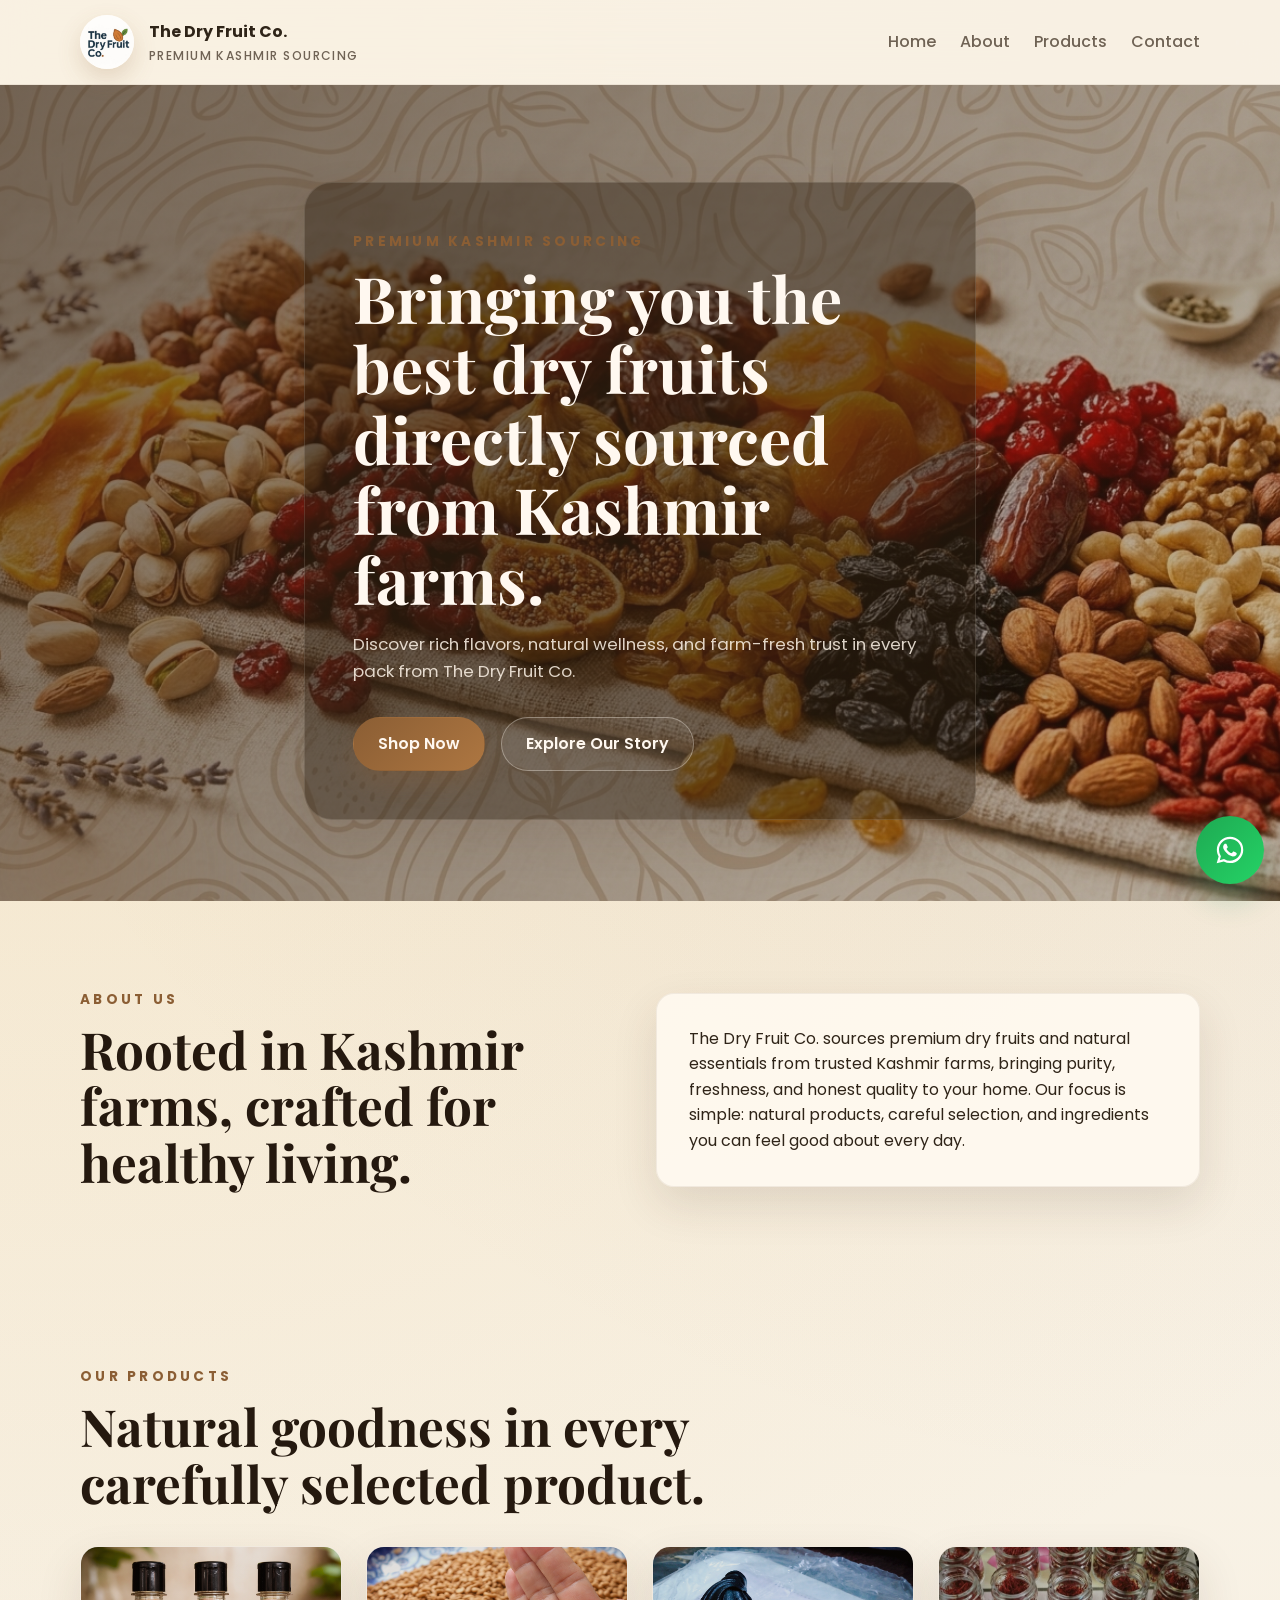
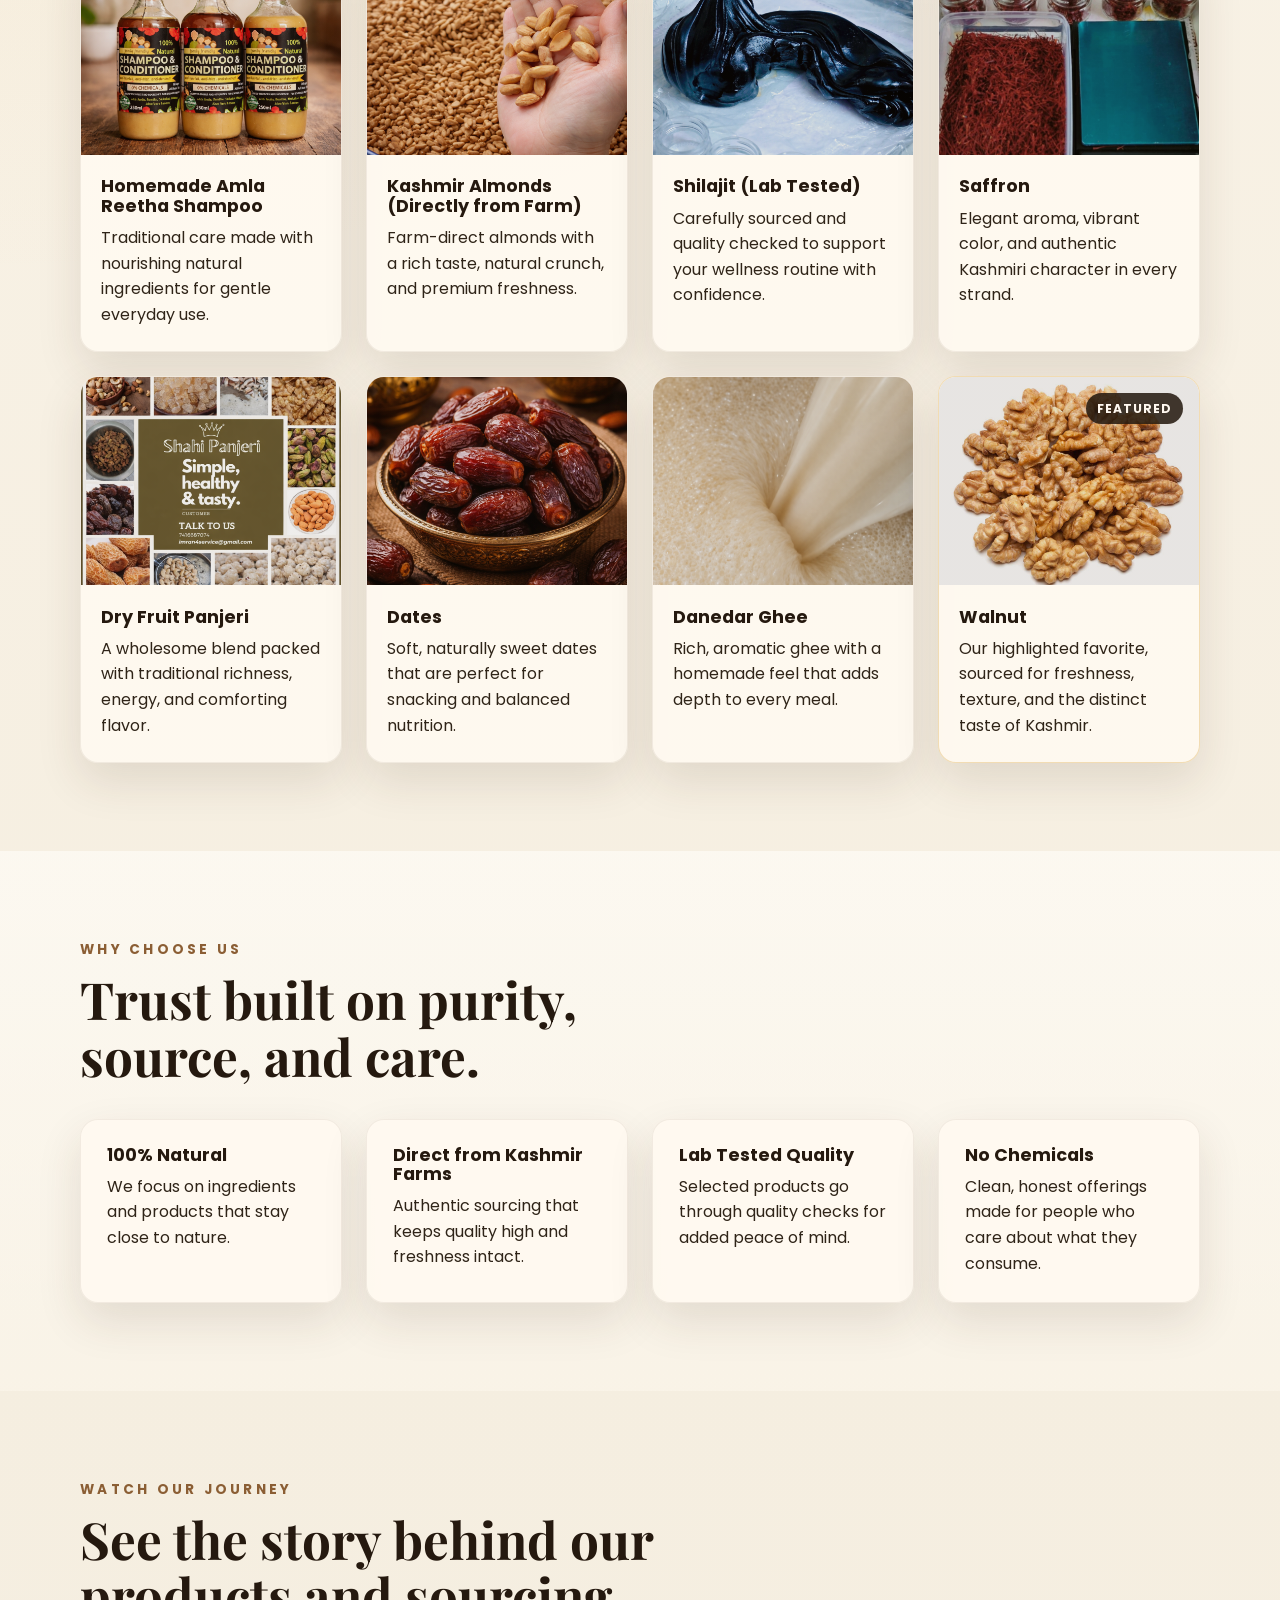
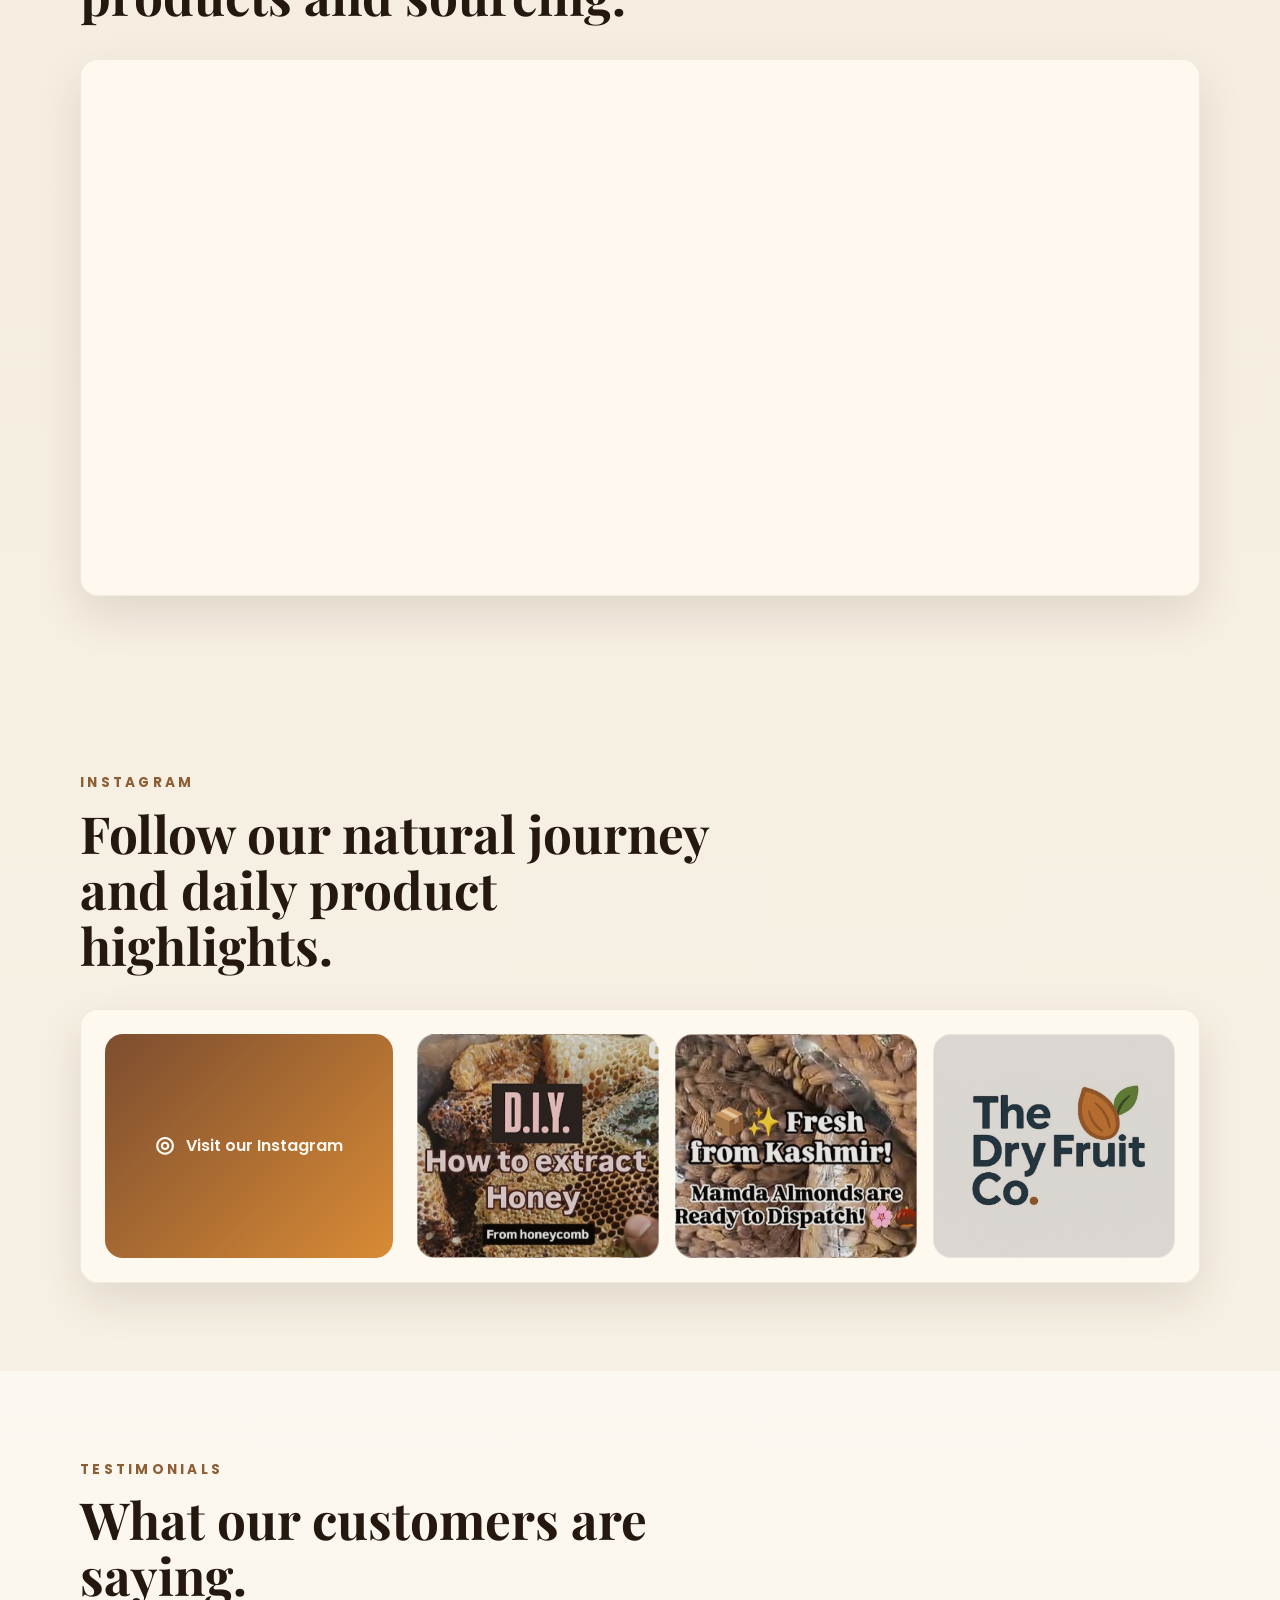
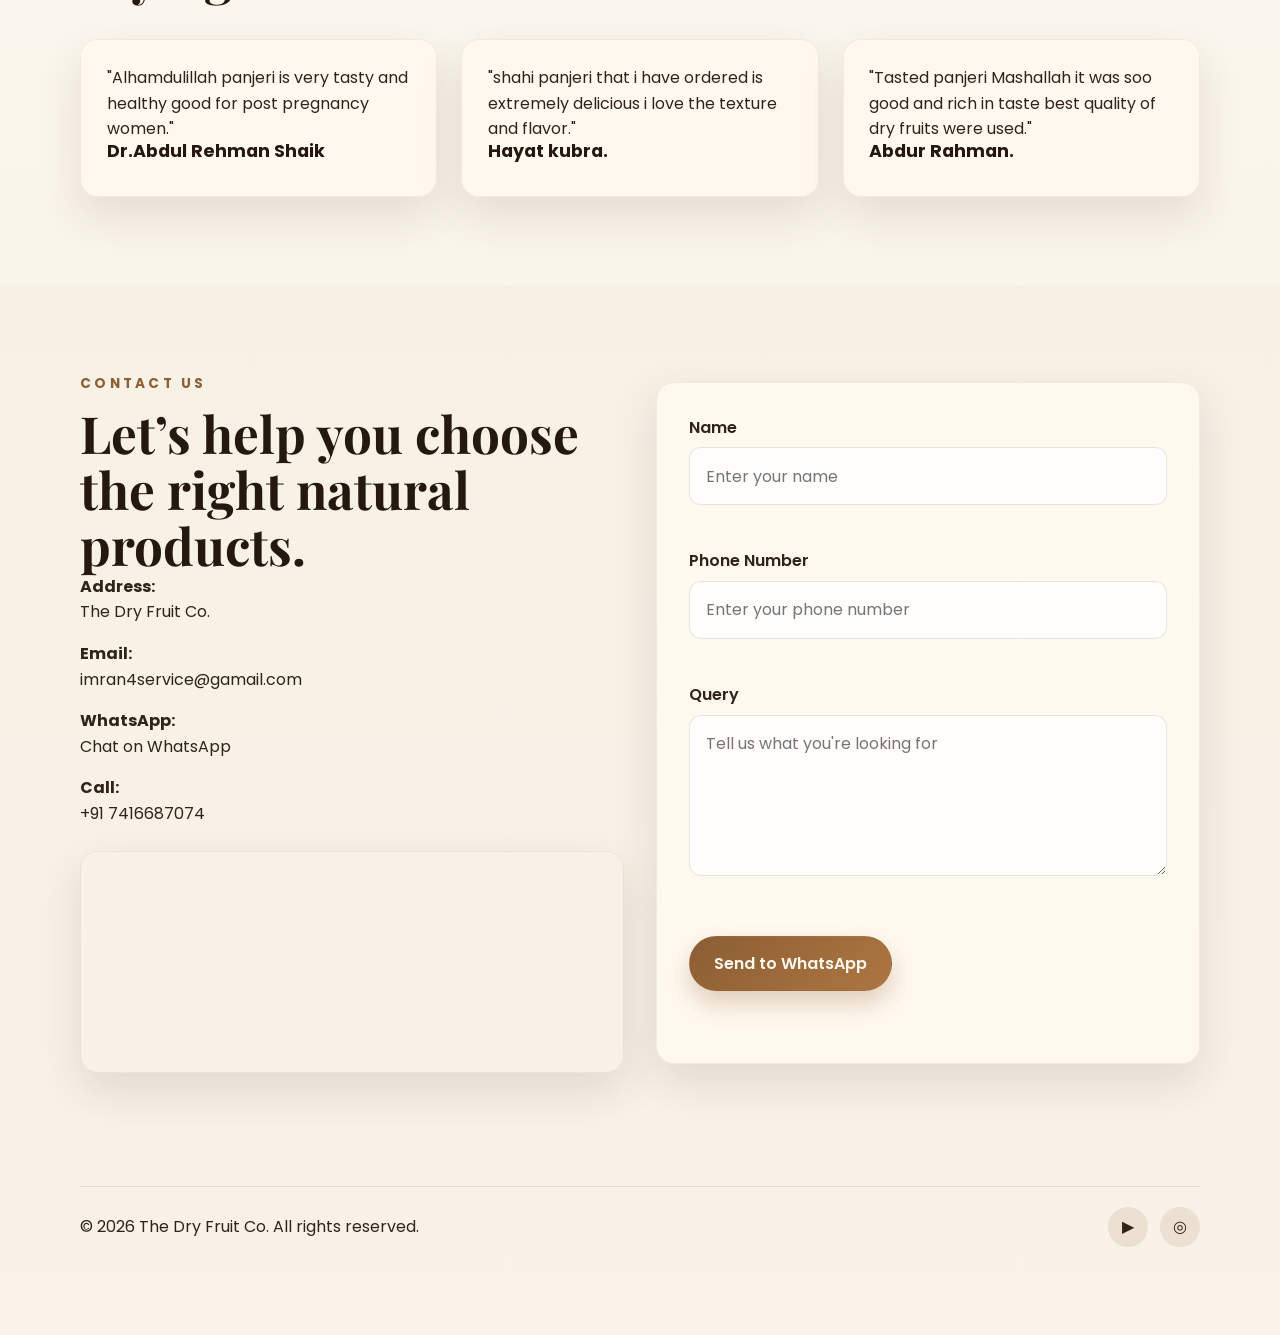
==== index.html @ 582f7a11 "Add files via upload" ====
﻿<!DOCTYPE html>
<html lang="en">

<head>
  <meta charset="UTF-8">
  <meta name="viewport" content="width=device-width, initial-scale=1.0">
  <title>The Dry Fruit Co.</title>
  <meta name="description"
    content="The Dry Fruit Co. brings premium dry fruits and natural essentials directly sourced from Kashmir farms.">
  <link rel="icon" href="images/logo.jpg" type="image/jpeg">
  <link rel="apple-touch-icon" href="images/logo.jpg">
  <meta property="og:type" content="website">
  <meta property="og:title" content="The Dry Fruit Co.">
  <meta property="og:description"
    content="The Dry Fruit Co. brings premium dry fruits and natural essentials directly sourced from Kashmir farms.">
  <meta property="og:image" content="images/logo.jpg">
  <meta property="og:image:alt" content="The Dry Fruit Co. logo">
  <meta property="og:url" content="https://yourdomain.example.com/">
  <meta name="twitter:card" content="summary_large_image">
  <meta name="twitter:title" content="The Dry Fruit Co.">
  <meta name="twitter:description"
    content="Premium dry fruits and natural essentials directly sourced from Kashmir farms.">
  <meta name="twitter:image" content="images/logo.jpg">
  <link rel="preconnect" href="https://fonts.googleapis.com">
  <link rel="preconnect" href="https://fonts.gstatic.com" crossorigin>
  <link
    href="https://fonts.googleapis.com/css2?family=Poppins:wght@400;500;600;700&family=Playfair+Display:wght@600;700;800&display=swap"
    rel="stylesheet">
  <link rel="stylesheet" href="style.css">
</head>

<body>
  <header class="site-header">
    <div class="container nav-wrap">
      <a class="logo" href="#home">
        <span class="logo-mark">
          <img src="images/logo.jpg" alt="The Dry Fruit Co. logo">
        </span>
        <span class="logo-text-group">
          <span class="logo-text">The Dry Fruit Co.</span>
          <span class="logo-subtext">Premium Kashmir Sourcing</span>
        </span>
      </a>

      <button class="menu-toggle" id="menu-toggle" aria-label="Toggle menu" aria-expanded="false"
        aria-controls="site-nav">
        <span></span>
        <span></span>
        <span></span>
      </button>

      <nav class="site-nav" id="site-nav">
        <a href="#home">Home</a>
        <a href="#about">About</a>
        <a href="#products">Products</a>
        <a href="#contact">Contact</a>
      </nav>
    </div>
  </header>

  <main>
    <section class="hero" id="home">
      <div class="hero-overlay"></div>
      <div class="container hero-content reveal">
        <p class="section-kicker">Premium Kashmir Sourcing</p>
        <h1>Bringing you the best dry fruits directly sourced from Kashmir farms.</h1>
        <p class="hero-text">
          Discover rich flavors, natural wellness, and farm-fresh trust in every pack from The Dry Fruit Co.
        </p>
        <div class="hero-actions">
          <a href="#products" class="btn btn-primary">Shop Now</a>
          <a href="#about" class="btn btn-secondary">Explore Our Story</a>
        </div>
      </div>
    </section>

    <section class="about section" id="about">
      <div class="container about-grid">
        <div class="reveal">
          <p class="section-kicker">About Us</p>
          <h2>Rooted in Kashmir farms, crafted for healthy living.</h2>
        </div>
        <div class="about-card reveal">
          <p>
            The Dry Fruit Co. sources premium dry fruits and natural essentials from trusted Kashmir farms,
            bringing purity, freshness, and honest quality to your home. Our focus is simple: natural products,
            careful selection, and ingredients you can feel good about every day.
          </p>
        </div>
      </div>
    </section>

    <section class="products section" id="products">
      <div class="container">
        <div class="section-heading reveal">
          <p class="section-kicker">Our Products</p>
          <h2>Natural goodness in every carefully selected product.</h2>
        </div>

        <div class="product-grid">
          <article class="product-card reveal">
            <div class="product-image image-shampoo"></div>
            <div class="product-body">
              <h3>Homemade Amla Reetha Shampoo</h3>
              <p>Traditional care made with nourishing natural ingredients for gentle everyday use.</p>
            </div>
          </article>

          <article class="product-card reveal">
            <div class="product-image image-almonds"></div>
            <div class="product-body">
              <h3>Kashmir Almonds (Directly from Farm)</h3>
              <p>Farm-direct almonds with a rich taste, natural crunch, and premium freshness.</p>
            </div>
          </article>

          <article class="product-card reveal">
            <div class="product-image image-shilajit"></div>
            <div class="product-body">
              <h3>Shilajit (Lab Tested)</h3>
              <p>Carefully sourced and quality checked to support your wellness routine with confidence.</p>
            </div>
          </article>

          <article class="product-card reveal">
            <div class="product-image image-saffron"></div>
            <div class="product-body">
              <h3>Saffron</h3>
              <p>Elegant aroma, vibrant color, and authentic Kashmiri character in every strand.</p>
            </div>
          </article>

          <article class="product-card reveal">
            <div class="product-image image-panjeri"></div>
            <div class="product-body">
              <h3>Dry Fruit Panjeri</h3>
              <p>A wholesome blend packed with traditional richness, energy, and comforting flavor.</p>
            </div>
          </article>

          <article class="product-card reveal">
            <div class="product-image image-dates"></div>
            <div class="product-body">
              <h3>Dates</h3>
              <p>Soft, naturally sweet dates that are perfect for snacking and balanced nutrition.</p>
            </div>
          </article>

          <article class="product-card reveal">
            <div class="product-image image-ghee"></div>
            <div class="product-body">
              <h3>Danedar Ghee</h3>
              <p>Rich, aromatic ghee with a homemade feel that adds depth to every meal.</p>
            </div>
          </article>

          <article class="product-card featured reveal">
            <div class="featured-badge">Featured</div>
            <div class="product-image image-walnut"></div>
            <div class="product-body">
              <h3>Walnut</h3>
              <p>Our highlighted favorite, sourced for freshness, texture, and the distinct taste of Kashmir.</p>
            </div>
          </article>
        </div>
      </div>
    </section>

    <section class="why-us section">
      <div class="container">
        <div class="section-heading reveal">
          <p class="section-kicker">Why Choose Us</p>
          <h2>Trust built on purity, source, and care.</h2>
        </div>

        <div class="feature-grid">
          <article class="feature-card reveal">
            <h3>100% Natural</h3>
            <p>We focus on ingredients and products that stay close to nature.</p>
          </article>
          <article class="feature-card reveal">
            <h3>Direct from Kashmir Farms</h3>
            <p>Authentic sourcing that keeps quality high and freshness intact.</p>
          </article>
          <article class="feature-card reveal">
            <h3>Lab Tested Quality</h3>
            <p>Selected products go through quality checks for added peace of mind.</p>
          </article>
          <article class="feature-card reveal">
            <h3>No Chemicals</h3>
            <p>Clean, honest offerings made for people who care about what they consume.</p>
          </article>
        </div>
      </div>
    </section>

    <section class="journey section">
      <div class="container">
        <div class="section-heading reveal">
          <p class="section-kicker">Watch Our Journey</p>
          <h2>See the story behind our products and sourcing.</h2>
        </div>
        <div class="video-wrap reveal">
          <div class="video-embed" data-video-id="Ehy8dP-orSQ"
            data-video-url="https://www.youtube.com/watch?v=Ehy8dP-orSQ">
            <iframe src="https://www.youtube.com/embed/Ehy8dP-orSQ" title="The Dry Fruit Co. journey video"
              loading="lazy"
              allow="accelerometer; autoplay; clipboard-write; encrypted-media; gyroscope; picture-in-picture; web-share"
              referrerpolicy="strict-origin-when-cross-origin" allowfullscreen></iframe>
          </div>
        </div>
      </div>
    </section>

    <section class="instagram section">
      <div class="container">
        <div class="section-heading reveal">
          <p class="section-kicker">Instagram</p>
          <h2>Follow our natural journey and daily product highlights.</h2>
        </div>

        <div class="instagram-panel reveal">
          <a class="instagram-link" href="https://www.instagram.com/_thedryfruitco._?igsh=MTlzcW5waDBnbWU2Yw%3D%3D"
            target="_blank" rel="noreferrer">
            <span class="social-icon" aria-hidden="true">◎</span>
            <span>Visit our Instagram</span>
          </a>
          <div class="instagram-gallery">
            <div class="gallery-card gallery-one"></div>
            <div class="gallery-card gallery-two"></div>
            <div class="gallery-card gallery-three"></div>
          </div>
        </div>
      </div>
    </section>

    <section class="testimonials section">
      <div class="container">
        <div class="section-heading reveal">
          <p class="section-kicker">Testimonials</p>
          <h2>What our customers are saying.</h2>
        </div>

        <div class="testimonial-grid">
          <article class="testimonial-card reveal">
            <p>"Alhamdulillah panjeri is very tasty and healthy good for post pregnancy women."</p>
            <h3>Dr.Abdul Rehman Shaik</h3>
          </article>
          <article class="testimonial-card reveal">
            <p>"shahi panjeri that i have ordered is extremely delicious i love the texture and flavor."
            </p>
            <h3>Hayat kubra.</h3>
          </article>
          <article class="testimonial-card reveal">
            <p>"Tasted panjeri Mashallah it was soo good and rich in taste best quality of dry fruits were used."</p>
            <h3>Abdur Rahman.</h3>
          </article>
        </div>
      </div>
    </section>

    <section class="contact section" id="contact">
      <div class="container contact-grid">
        <div class="contact-info reveal">
          <p class="section-kicker">Contact Us</p>
          <h2>Let’s help you choose the right natural products.</h2>
          <p>
            <strong>Address:</strong><br>
            <a href="https://maps.app.goo.gl/sJjhPQBVF47sWtkA7" target="_blank" rel="noreferrer">
              The Dry Fruit Co.
            </a>
          </p>
          <p>
            <strong>Email:</strong><br>
            <a href="mailto:imran4service@gamail.com">imran4service@gamail.com</a>
          </p>
          <p>
            <strong>WhatsApp:</strong><br>
            <a href="https://wa.me/917416687074" target="_blank" rel="noreferrer"
              aria-label="Send WhatsApp message to +91 7416687074">Chat on WhatsApp</a>
          </p>
          <p>
            <strong>Call:</strong><br>
            <a href="tel:+917416687074" aria-label="Call +91 7416687074">+91 7416687074</a>
          </p>
          <div class="contact-map" aria-label="Map showing our location">
            <iframe
              src="https://www.google.com/maps/embed?pb=!1m14!1m8!1m3!1d15229.882114464173!2d78.4384035871582!3d17.389192600000012!3m2!1i1024!2i768!4f13.1!3m3!1m2!1s0x3bcb97c9de8ac0bd%3A0x5f2ff049d4c34b55!2sThe%20Dry%20Fruit%20Co.!5e0!3m2!1sen!2sus!4v1775713807261!5m2!1sen!2sus"
              width="600" height="450" style="border:0;" allowfullscreen="" loading="lazy"
              referrerpolicy="no-referrer-when-downgrade"></iframe>
          </div>
        </div>

        <form class="contact-form reveal" id="contact-form" novalidate>
          <label for="name">Name</label>
          <input type="text" id="name" name="name" placeholder="Enter your name">
          <small class="error-message" id="name-error"></small>

          <label for="phone">Phone Number</label>
          <input type="tel" id="phone" name="phone" placeholder="Enter your phone number">
          <small class="error-message" id="phone-error"></small>

          <label for="query">Query</label>
          <textarea id="query" name="query" rows="5" placeholder="Tell us what you're looking for"></textarea>
          <small class="error-message" id="query-error"></small>

          <button type="submit" class="btn btn-primary">Send to WhatsApp</button>
          <p class="form-status" id="form-status" aria-live="polite"></p>
        </form>
      </div>
    </section>
  </main>

  <footer class="site-footer">
    <div class="container footer-wrap">
      <p>&copy; 2026 The Dry Fruit Co. All rights reserved.</p>
      <div class="footer-socials">
        <a href="https://www.youtube.com/watch?v=Ehy8dP-orSQ" target="_blank" rel="noreferrer"
          aria-label="YouTube">▶</a>
        <a href="https://www.instagram.com/_thedryfruitco._?igsh=MTlzcW5waDBnbWU2Yw%3D%3D" target="_blank"
          rel="noreferrer" aria-label="Instagram">◎</a>
      </div>
    </div>
  </footer>

  <a class="whatsapp-button" href="https://wa.me/917416687074" target="_blank" rel="noreferrer"
    aria-label="Order on WhatsApp" title="Order on WhatsApp">
    <svg viewBox="0 0 24 24" aria-hidden="true">
      <path
        d="M19.05 4.94A9.84 9.84 0 0 0 12.03 2c-5.45 0-9.9 4.43-9.9 9.88 0 1.74.46 3.44 1.34 4.94L2 22l5.33-1.39a9.9 9.9 0 0 0 4.7 1.2h.01c5.45 0 9.89-4.43 9.89-9.88a9.8 9.8 0 0 0-2.88-6.99Zm-7.02 15.2h-.01a8.23 8.23 0 0 1-4.19-1.14l-.3-.18-3.16.82.84-3.08-.2-.31a8.17 8.17 0 0 1-1.26-4.37c0-4.53 3.71-8.21 8.28-8.21 2.21 0 4.28.86 5.84 2.4a8.14 8.14 0 0 1 2.42 5.81c0 4.53-3.72 8.21-8.26 8.21Zm4.5-6.15c-.25-.12-1.49-.73-1.72-.81-.23-.09-.4-.12-.57.12-.16.24-.65.8-.79.96-.15.16-.29.18-.54.06-.25-.12-1.06-.39-2.01-1.24-.74-.66-1.24-1.48-1.38-1.72-.15-.24-.02-.37.1-.49.11-.11.25-.29.37-.43.13-.15.17-.24.25-.4.08-.16.04-.31-.02-.43-.06-.12-.56-1.35-.77-1.85-.2-.48-.41-.42-.57-.43h-.48c-.17 0-.44.06-.67.31-.23.24-.88.86-.88 2.11 0 1.24.9 2.45 1.03 2.62.12.16 1.76 2.69 4.26 3.77.59.26 1.06.41 1.43.52.6.19 1.15.16 1.58.1.48-.07 1.49-.61 1.7-1.2.21-.59.21-1.1.15-1.2-.06-.11-.22-.17-.47-.29Z" />
    </svg>
    <span>WhatsApp</span>
  </a>

  <script src="script.js"></script>
</body>

</html>
---- style.css ----
:root {
  --bg: #f7f1e7;
  --bg-soft: #fffaf1;
  --surface: rgba(255, 250, 241, 0.88);
  --surface-strong: #fffdf8;
  --text: #2f2418;
  --muted: #6f6254;
  --line: rgba(84, 58, 31, 0.12);
  --primary: #8b5e34;
  --primary-deep: #684321;
  --accent: #d9a441;
  --success: #2d6a4f;
  --danger: #b23a48;
  --shadow: 0 18px 45px rgba(68, 45, 22, 0.12);
  --radius-lg: 28px;
  --radius-md: 18px;
  --radius-sm: 12px;
  --container: min(1120px, calc(100% - 2rem));
  --header-height: 84px;
}

*,
*::before,
*::after {
  box-sizing: border-box;
}

html {
  scroll-behavior: smooth;
}

body {
  margin: 0;
  font-family: "Poppins", sans-serif;
  color: var(--text);
  background:
    radial-gradient(circle at top left, rgba(217, 164, 65, 0.24), transparent 30%),
    radial-gradient(circle at top right, rgba(139, 94, 52, 0.12), transparent 24%),
    linear-gradient(180deg, #fbf5ea 0%, #f5eee0 48%, #f8f2e8 100%);
  line-height: 1.6;
}

img {
  max-width: 100%;
  display: block;
}

a {
  color: inherit;
  text-decoration: none;
}

button,
input,
textarea {
  font: inherit;
}

.container {
  width: var(--container);
  margin: 0 auto;
}

.section {
  padding: 5.5rem 0;
}

.section-kicker {
  margin: 0 0 0.65rem;
  color: var(--primary);
  font-size: 0.85rem;
  font-weight: 700;
  letter-spacing: 0.24em;
  text-transform: uppercase;
}

h1,
h2,
h3 {
  margin: 0;
  color: #25190f;
  line-height: 1.1;
}

h1,
h2 {
  font-family: "Playfair Display", serif;
}

p {
  margin: 0;
}

.site-header {
  position: sticky;
  top: 0;
  z-index: 20;
  backdrop-filter: blur(18px);
  background: rgba(251, 245, 234, 0.82);
  border-bottom: 1px solid rgba(97, 69, 38, 0.08);
}

.nav-wrap {
  min-height: var(--header-height);
  display: flex;
  align-items: center;
  justify-content: space-between;
  gap: 1.5rem;
}

.logo {
  display: inline-flex;
  align-items: center;
  gap: 0.9rem;
  font-weight: 700;
}

.logo-mark {
  width: 3.4rem;
  height: 3.4rem;
  display: inline-flex;
  align-items: center;
  justify-content: center;
  overflow: hidden;
  border-radius: 50%;
  background: #fff8ef;
  box-shadow: 0 10px 24px rgba(139, 94, 52, 0.2);
}

.logo-mark img {
  width: 100%;
  height: 100%;
  object-fit: cover;
}

.logo-text-group {
  display: grid;
  gap: 0.12rem;
}

.logo-text {
  font-size: 1rem;
}

.logo-subtext {
  color: var(--muted);
  font-size: 0.76rem;
  font-weight: 500;
  letter-spacing: 0.12em;
  text-transform: uppercase;
}

.site-nav {
  display: flex;
  align-items: center;
  gap: 1.5rem;
}

.site-nav a {
  color: var(--muted);
  font-weight: 500;
  transition: color 180ms ease;
}

.site-nav a:hover,
.site-nav a:focus-visible {
  color: var(--primary-deep);
}

.menu-toggle {
  display: none;
  width: 3rem;
  height: 3rem;
  border: 1px solid var(--line);
  border-radius: 50%;
  background: rgba(255, 255, 255, 0.5);
  cursor: pointer;
}

.menu-toggle span {
  display: block;
  width: 1.2rem;
  height: 2px;
  margin: 0.28rem auto;
  border-radius: 999px;
  background: var(--text);
}

.hero {
  position: relative;
  min-height: calc(100vh - var(--header-height));
  display: flex;
  align-items: center;
  padding: 5rem 0 4rem;
  overflow: hidden;
}

.hero::before,
.hero::after {
  content: "";
  position: absolute;
  border-radius: 50%;
  filter: blur(8px);
}

.hero::before {
  width: 26rem;
  height: 26rem;
  top: -8rem;
  right: -6rem;
  background: radial-gradient(circle, rgba(217, 164, 65, 0.36), transparent 68%);
}

.hero::after {
  width: 24rem;
  height: 24rem;
  bottom: -10rem;
  left: -8rem;
  background: radial-gradient(circle, rgba(139, 94, 52, 0.2), transparent 70%);
}

.hero-overlay {
  position: absolute;
  inset: 0;
  background:
    linear-gradient(120deg, rgba(58, 38, 20, 0.7), rgba(58, 38, 20, 0.28)),
    url("images/background.png") center/cover;
  transform: scale(1.02);
}

.hero-content {
  position: relative;
  z-index: 1;
  max-width: 42rem;
  padding: 3rem;
  border-radius: var(--radius-lg);
  color: #fff8f0;
  background: rgba(45, 29, 15, 0.42);
  border: 1px solid rgba(255, 247, 234, 0.12);
  box-shadow: var(--shadow);
}

.hero h1 {
  color: #fff8f0;
  font-size: clamp(2.5rem, 5vw, 4.8rem);
  margin-bottom: 1rem;
}

.hero-text {
  max-width: 36rem;
  color: rgba(255, 245, 234, 0.84);
  font-size: 1.05rem;
}

.hero-actions {
  display: flex;
  flex-wrap: wrap;
  gap: 1rem;
  margin-top: 2rem;
}

.btn {
  display: inline-flex;
  align-items: center;
  justify-content: center;
  min-height: 3.25rem;
  padding: 0.85rem 1.5rem;
  border-radius: 999px;
  border: 1px solid transparent;
  font-weight: 600;
  transition:
    transform 180ms ease,
    background-color 180ms ease,
    border-color 180ms ease;
}

.btn:hover,
.btn:focus-visible {
  transform: translateY(-1px);
}

.btn-primary {
  color: #fff8f0;
  background: linear-gradient(135deg, var(--primary) 0%, #ad7641 100%);
  box-shadow: 0 12px 24px rgba(139, 94, 52, 0.28);
}

.btn-secondary {
  color: #fff8f0;
  border-color: rgba(255, 248, 240, 0.34);
  background: rgba(255, 255, 255, 0.08);
}

.about-grid,
.contact-grid {
  display: grid;
  grid-template-columns: repeat(2, minmax(0, 1fr));
  gap: 2rem;
  align-items: center;
}

.about-card,
.contact-form,
.instagram-panel,
.testimonial-card,
.feature-card,
.product-card,
.video-wrap {
  background: var(--surface);
  border: 1px solid rgba(97, 69, 38, 0.08);
  border-radius: var(--radius-md);
  box-shadow: var(--shadow);
}

.about-card {
  padding: 2rem;
}

.section-heading {
  max-width: 42rem;
  margin-bottom: 2.2rem;
}

.section-heading h2,
.about h2,
.contact h2 {
  font-size: clamp(2rem, 4vw, 3.2rem);
}

.product-grid,
.feature-grid,
.testimonial-grid {
  display: grid;
  gap: 1.5rem;
}

.product-grid {
  grid-template-columns: repeat(4, minmax(0, 1fr));
}

.feature-grid {
  grid-template-columns: repeat(4, minmax(0, 1fr));
}

.testimonial-grid {
  grid-template-columns: repeat(3, minmax(0, 1fr));
}

.product-card {
  position: relative;
  overflow: hidden;
}

.product-image {
  min-height: 13rem;
  background-size: cover;
  background-position: center;
}

.product-body {
  padding: 1.4rem 1.25rem 1.5rem;
}

.product-body h3,
.feature-card h3,
.testimonial-card h3 {
  margin-bottom: 0.55rem;
  font-size: 1.1rem;
}

.featured {
  border-color: rgba(217, 164, 65, 0.34);
  transform: translateY(-0.35rem);
}

.featured-badge {
  position: absolute;
  top: 1rem;
  right: 1rem;
  z-index: 1;
  padding: 0.35rem 0.7rem;
  border-radius: 999px;
  color: #fff8f0;
  background: rgba(37, 25, 15, 0.86);
  font-size: 0.76rem;
  font-weight: 700;
  letter-spacing: 0.08em;
  text-transform: uppercase;
}

.feature-card,
.testimonial-card {
  padding: 1.6rem;
}

.why-us,
.testimonials {
  background: linear-gradient(180deg, rgba(255, 253, 248, 0.65), rgba(255, 250, 241, 0.4));
}

.video-wrap {
  overflow: hidden;
  padding: 0.5rem;
}

.video-wrap iframe {
  width: 100%;
  min-height: 32rem;
  border: 0;
  border-radius: calc(var(--radius-md) - 0.3rem);
}

.video-embed,
.video-fallback {
  display: block;
}

.video-fallback {
  position: relative;
  overflow: hidden;
  border-radius: calc(var(--radius-md) - 0.3rem);
}

.video-fallback img {
  width: 100%;
  min-height: 32rem;
  object-fit: cover;
}

.video-fallback-overlay {
  position: absolute;
  inset: 0;
  display: flex;
  flex-direction: column;
  align-items: center;
  justify-content: center;
  gap: 0.9rem;
  color: #fff8f0;
  background: linear-gradient(180deg, rgba(25, 18, 11, 0.18), rgba(25, 18, 11, 0.52));
  font-size: 1.05rem;
  font-weight: 600;
}

.video-play-icon {
  width: 4.5rem;
  height: 4.5rem;
  display: inline-flex;
  align-items: center;
  justify-content: center;
  border-radius: 50%;
  background: rgba(255, 255, 255, 0.16);
  backdrop-filter: blur(10px);
  font-size: 1.5rem;
}

.instagram-panel {
  display: grid;
  grid-template-columns: 18rem 1fr;
  gap: 1.5rem;
  align-items: center;
  padding: 1.5rem;
}

.instagram-link {
  display: inline-flex;
  align-items: center;
  gap: 0.75rem;
  justify-content: center;
  min-height: 100%;
  padding: 1.5rem;
  border-radius: var(--radius-md);
  color: #fff8f0;
  background: linear-gradient(135deg, #7c4d2f 0%, #d98b35 100%);
  font-weight: 600;
}

.social-icon {
  font-size: 1.35rem;
}

.instagram-gallery {
  display: grid;
  grid-template-columns: repeat(3, minmax(0, 1fr));
  gap: 1rem;
}

.gallery-card {
  min-height: 14rem;
  border-radius: var(--radius-md);
  background-size: cover;
  background-position: center;
  border: 1px solid rgba(255, 255, 255, 0.35);
}

.contact-info p + p {
  margin-top: 1rem;
}

.contact-map {
  margin-top: 1.5rem;
  overflow: hidden;
  border: 1px solid rgba(97, 69, 38, 0.08);
  border-radius: var(--radius-md);
  box-shadow: var(--shadow);
}

.contact-map iframe {
  display: block;
  width: 100%;
  height: 220px;
  border: 0;
}

.contact-form {
  padding: 2rem;
}

.contact-form label {
  display: block;
  margin: 0 0 0.45rem;
  font-weight: 600;
}

.contact-form input,
.contact-form textarea {
  width: 100%;
  padding: 0.95rem 1rem;
  border: 1px solid rgba(90, 67, 42, 0.14);
  border-radius: var(--radius-sm);
  background: rgba(255, 255, 255, 0.84);
  color: var(--text);
  outline: none;
  transition: border-color 180ms ease, box-shadow 180ms ease;
}

.contact-form input:focus,
.contact-form textarea:focus {
  border-color: rgba(139, 94, 52, 0.5);
  box-shadow: 0 0 0 4px rgba(139, 94, 52, 0.12);
}

.contact-form textarea {
  min-height: 10rem;
  resize: vertical;
}

.contact-form .btn {
  margin-top: 0.6rem;
}

.error-message {
  display: block;
  min-height: 1.35rem;
  margin: 0.35rem 0 1rem;
  color: var(--danger);
  font-size: 0.9rem;
}

.form-status {
  min-height: 1.5rem;
  margin-top: 1rem;
  color: var(--success);
  font-weight: 500;
}

.site-footer {
  padding: 1.6rem 0 5.5rem;
}

.footer-wrap {
  display: flex;
  align-items: center;
  justify-content: space-between;
  gap: 1rem;
  padding-top: 1.25rem;
  border-top: 1px solid rgba(84, 58, 31, 0.12);
}

.footer-socials {
  display: flex;
  gap: 0.75rem;
}

.footer-socials a {
  width: 2.5rem;
  height: 2.5rem;
  display: inline-grid;
  place-items: center;
  border-radius: 50%;
  background: rgba(139, 94, 52, 0.12);
}

.whatsapp-button {
  position: fixed;
  right: 1rem;
  bottom: 1rem;
  z-index: 15;
  width: 4.25rem;
  height: 4.25rem;
  display: inline-flex;
  align-items: center;
  justify-content: center;
  border-radius: 50%;
  color: #fff;
  background: linear-gradient(135deg, #1ea952, #25d366);
  box-shadow: 0 16px 30px rgba(31, 143, 96, 0.24);
  font-weight: 600;
  transition: transform 180ms ease, box-shadow 180ms ease;
}

.whatsapp-button svg {
  width: 2rem;
  height: 2rem;
  fill: currentColor;
}

.whatsapp-button span {
  position: absolute;
  width: 1px;
  height: 1px;
  padding: 0;
  margin: -1px;
  overflow: hidden;
  clip: rect(0, 0, 0, 0);
  white-space: nowrap;
  border: 0;
}

.whatsapp-button:hover,
.whatsapp-button:focus-visible {
  transform: translateY(-2px) scale(1.03);
  box-shadow: 0 20px 34px rgba(31, 143, 96, 0.3);
}

.reveal {
  opacity: 0;
  transform: translateY(24px);
  transition: opacity 650ms ease, transform 650ms ease;
}

.reveal.visible {
  opacity: 1;
  transform: translateY(0);
}

.image-shampoo {
  background-image: linear-gradient(rgba(58, 38, 20, 0.12), rgba(58, 38, 20, 0.12)), url("images/shampoo.png");
}

.image-almonds {
  background-image: linear-gradient(rgba(58, 38, 20, 0.1), rgba(58, 38, 20, 0.1)), url("images/almonds.png");
}

.image-shilajit {
  background-image: linear-gradient(rgba(58, 38, 20, 0.12), rgba(58, 38, 20, 0.12)), url("images/shilaji.png");
}

.image-saffron {
  background-image: linear-gradient(rgba(58, 38, 20, 0.14), rgba(58, 38, 20, 0.14)), url("images/safron.jpg");
}

.image-panjeri {
  background-image: linear-gradient(rgba(58, 38, 20, 0.08), rgba(58, 38, 20, 0.08)), url("images/panjere.png");
}

.image-dates {
  background-image: linear-gradient(rgba(58, 38, 20, 0.14), rgba(58, 38, 20, 0.14)), url("images/dates.png");
}

.image-ghee {
  background-image: linear-gradient(rgba(58, 38, 20, 0.14), rgba(58, 38, 20, 0.14)), url("images/ghee.png");
}

.image-walnut {
  background-image: linear-gradient(rgba(58, 38, 20, 0.12), rgba(58, 38, 20, 0.12)), url("images/walnut.jpg");
}

.gallery-one {
  background-image: linear-gradient(rgba(58, 38, 20, 0.16), rgba(58, 38, 20, 0.16)), url("images/honey.jpg");
  background-position: center top;
}

.gallery-two {
  background-image: linear-gradient(rgba(58, 38, 20, 0.12), rgba(58, 38, 20, 0.12)), url("images/inst-almond.jpg");
  background-position: center;
}

.gallery-three {
  background-image: linear-gradient(rgba(58, 38, 20, 0.18), rgba(58, 38, 20, 0.18)), url("images/logo.jpg");
  background-position: center bottom;
}

@media (max-width: 1024px) {
  .product-grid {
    grid-template-columns: repeat(2, minmax(0, 1fr));
  }

  .feature-grid,
  .testimonial-grid,
  .instagram-panel,
  .contact-grid,
  .about-grid {
    grid-template-columns: 1fr;
  }

  .instagram-link {
    min-height: 9rem;
  }
}

@media (max-width: 720px) {
  .section {
    padding: 4.25rem 0;
  }

  .menu-toggle {
    display: inline-block;
  }

  .site-nav {
    position: absolute;
    top: calc(100% + 0.75rem);
    right: 1rem;
    left: 1rem;
    display: grid;
    gap: 0.2rem;
    padding: 0.6rem;
    border: 1px solid rgba(97, 69, 38, 0.08);
    border-radius: 1rem;
    background: rgba(255, 250, 241, 0.96);
    box-shadow: var(--shadow);
    opacity: 0;
    pointer-events: none;
    transform: translateY(-8px);
    transition: opacity 180ms ease, transform 180ms ease;
  }

  .site-nav.is-open {
    opacity: 1;
    pointer-events: auto;
    transform: translateY(0);
  }

  .site-nav a {
    padding: 0.85rem 1rem;
    border-radius: 0.8rem;
  }

  .site-nav a:hover,
  .site-nav a:focus-visible {
    background: rgba(139, 94, 52, 0.08);
  }

  .hero-content {
    padding: 2rem 1.4rem;
  }

  .product-grid,
  .testimonial-grid,
  .instagram-gallery {
    grid-template-columns: 1fr;
  }

  .video-wrap iframe {
    min-height: 18rem;
  }

  .video-fallback img {
    min-height: 18rem;
  }

  .footer-wrap {
    flex-direction: column;
    align-items: flex-start;
  }

  .whatsapp-button {
    width: 4rem;
    height: 4rem;
    right: 1rem;
    left: auto;
    bottom: 1rem;
  }
}
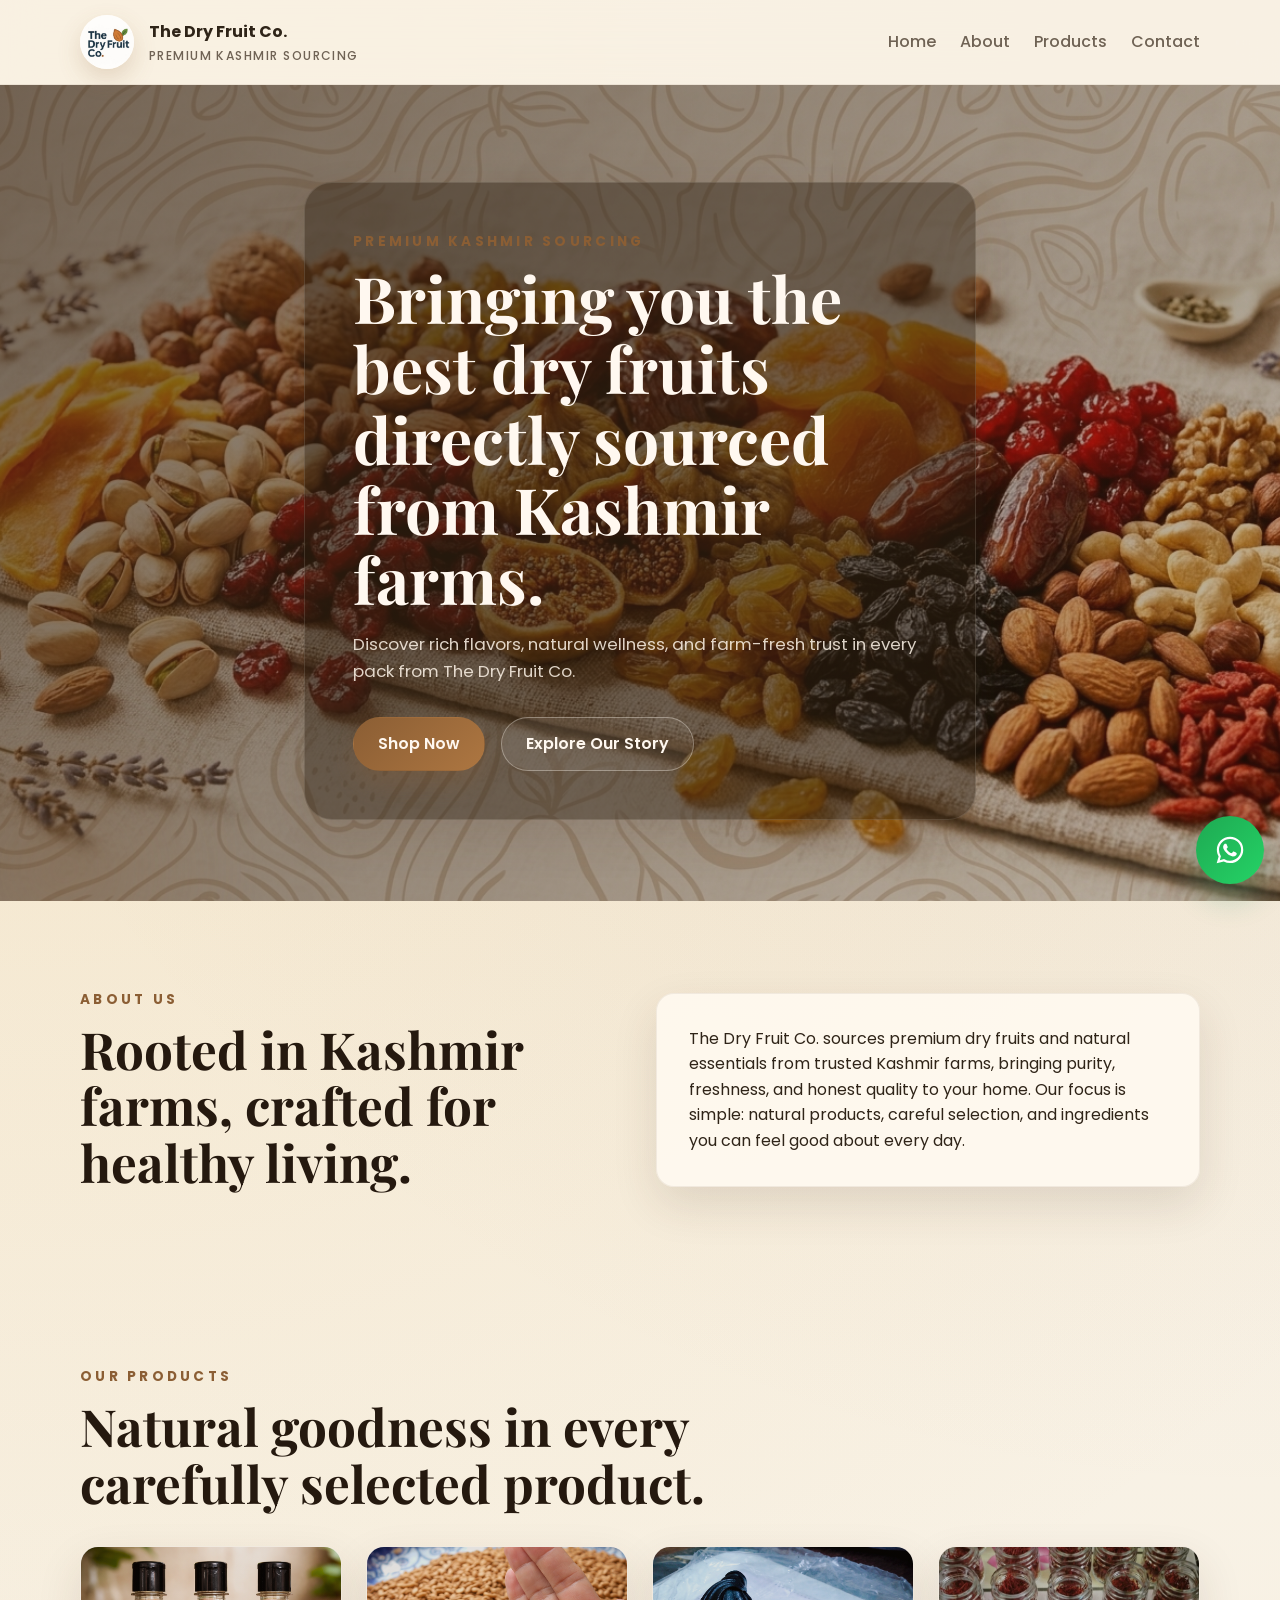
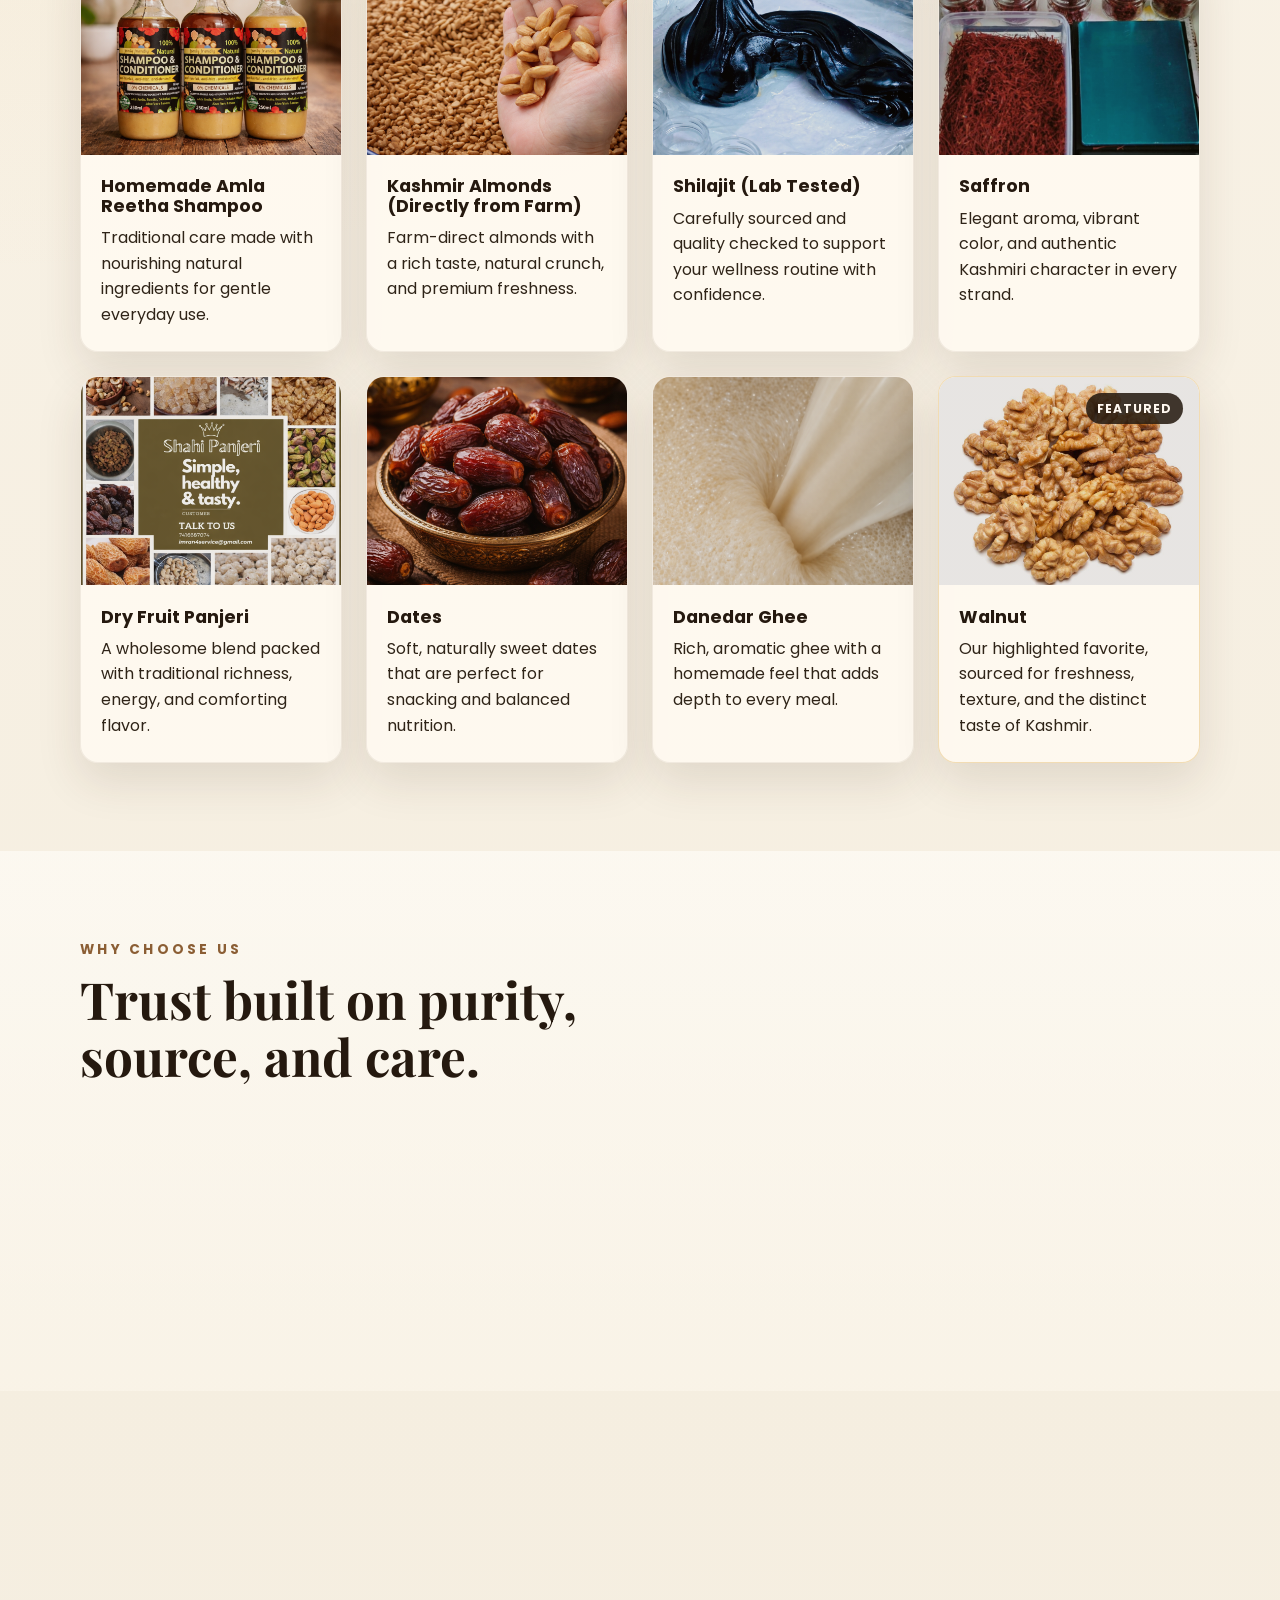
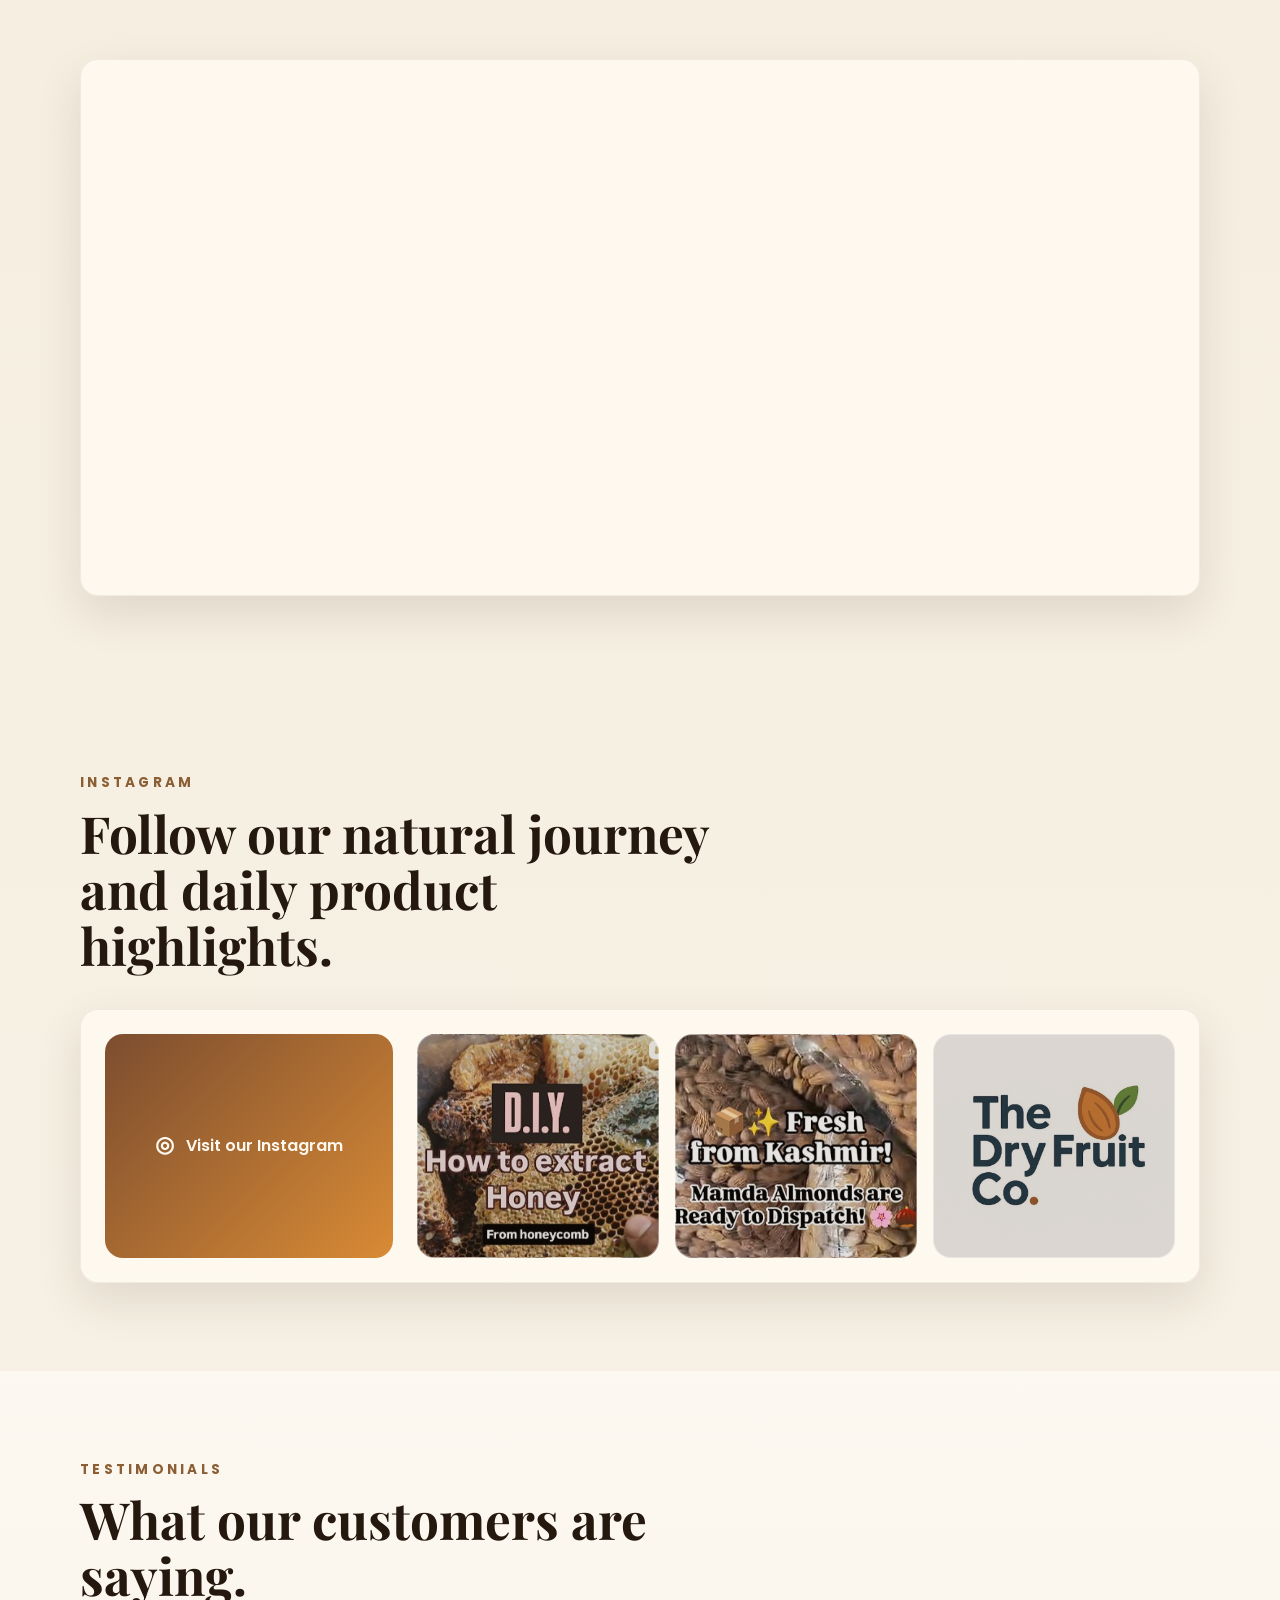
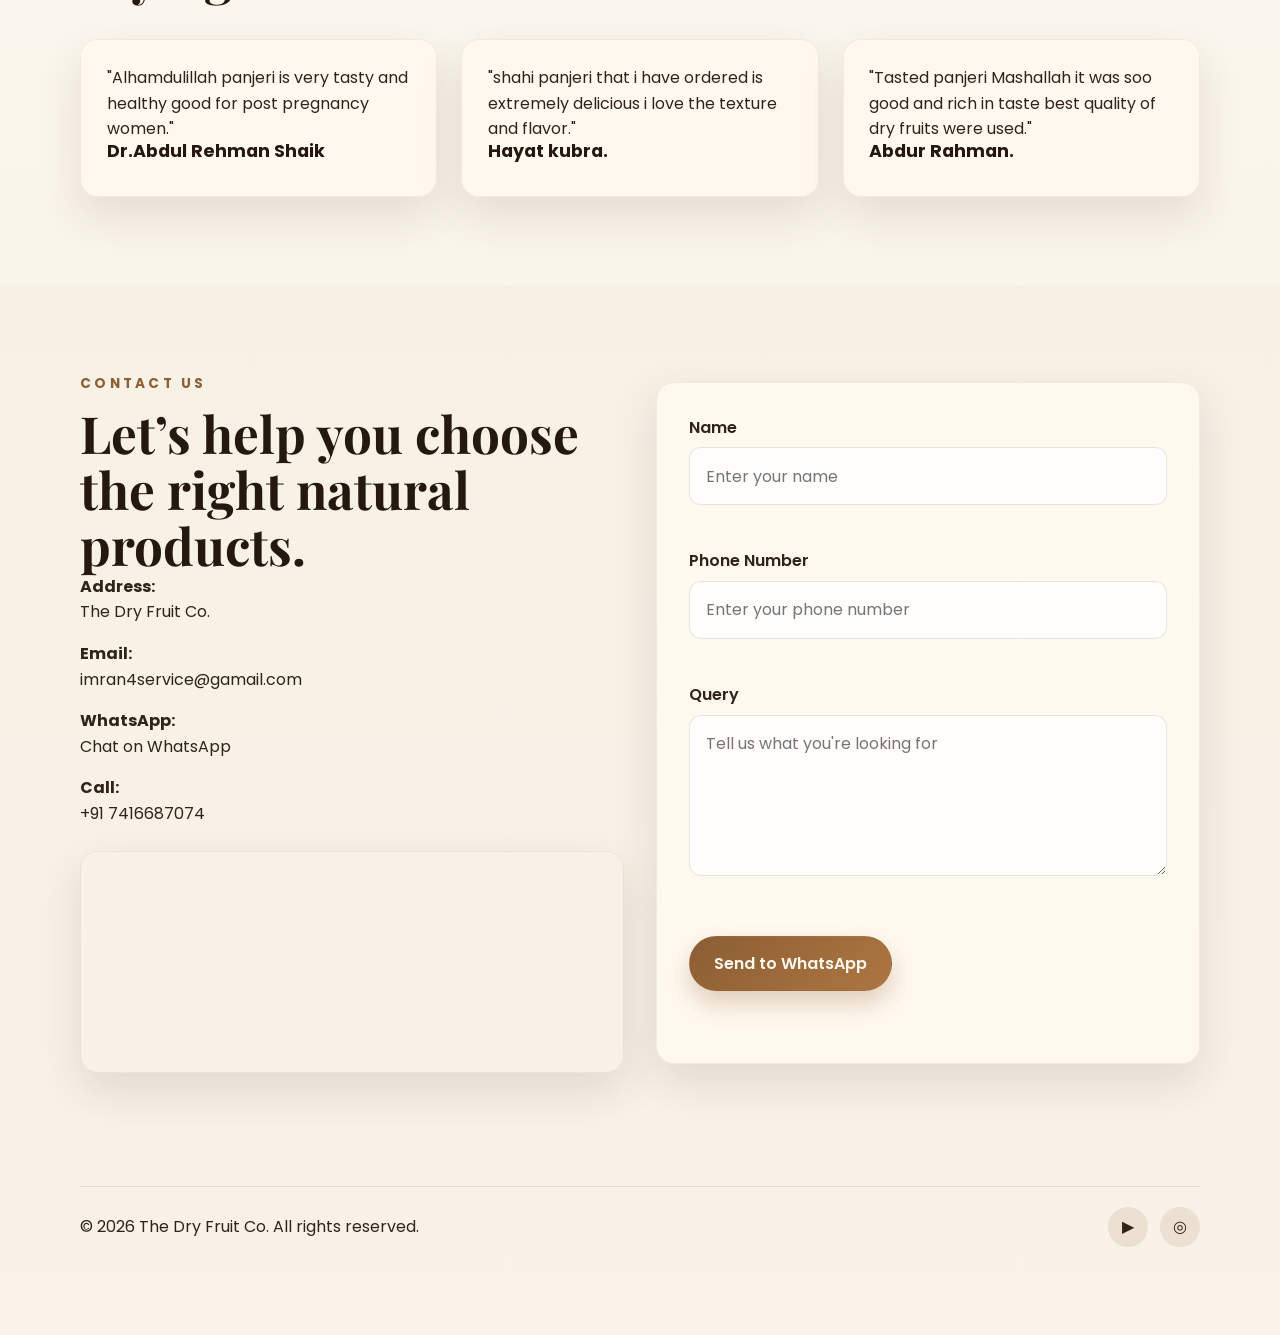
==== commit 683e3296: "change in the head section of the index.html file" ====
--- a/index.html
+++ b/index.html
@@ -9,18 +9,23 @@
     content="The Dry Fruit Co. brings premium dry fruits and natural essentials directly sourced from Kashmir farms.">
   <link rel="icon" href="images/logo.jpg" type="image/jpeg">
   <link rel="apple-touch-icon" href="images/logo.jpg">
+  <link rel="canonical" href="https://mohd-altaf.github.io/Thedryfruitco/">
   <meta property="og:type" content="website">
   <meta property="og:title" content="The Dry Fruit Co.">
   <meta property="og:description"
     content="The Dry Fruit Co. brings premium dry fruits and natural essentials directly sourced from Kashmir farms.">
-  <meta property="og:image" content="images/logo.jpg">
+  <meta property="og:image" content="https://mohd-altaf.github.io/Thedryfruitco/images/logo.jpg">
+  <meta property="og:image:type" content="image/jpeg">
+  <meta property="og:image:width" content="1200">
+  <meta property="og:image:height" content="630">
   <meta property="og:image:alt" content="The Dry Fruit Co. logo">
-  <meta property="og:url" content="https://yourdomain.example.com/">
+  <meta property="og:url" content="https://mohd-altaf.github.io/Thedryfruitco/">
   <meta name="twitter:card" content="summary_large_image">
   <meta name="twitter:title" content="The Dry Fruit Co.">
   <meta name="twitter:description"
     content="Premium dry fruits and natural essentials directly sourced from Kashmir farms.">
-  <meta name="twitter:image" content="images/logo.jpg">
+  <meta name="twitter:image" content="https://mohd-altaf.github.io/Thedryfruitco/images/logo.jpg">
+  <meta name="twitter:image:alt" content="The Dry Fruit Co. logo">
   <link rel="preconnect" href="https://fonts.googleapis.com">
   <link rel="preconnect" href="https://fonts.gstatic.com" crossorigin>
   <link
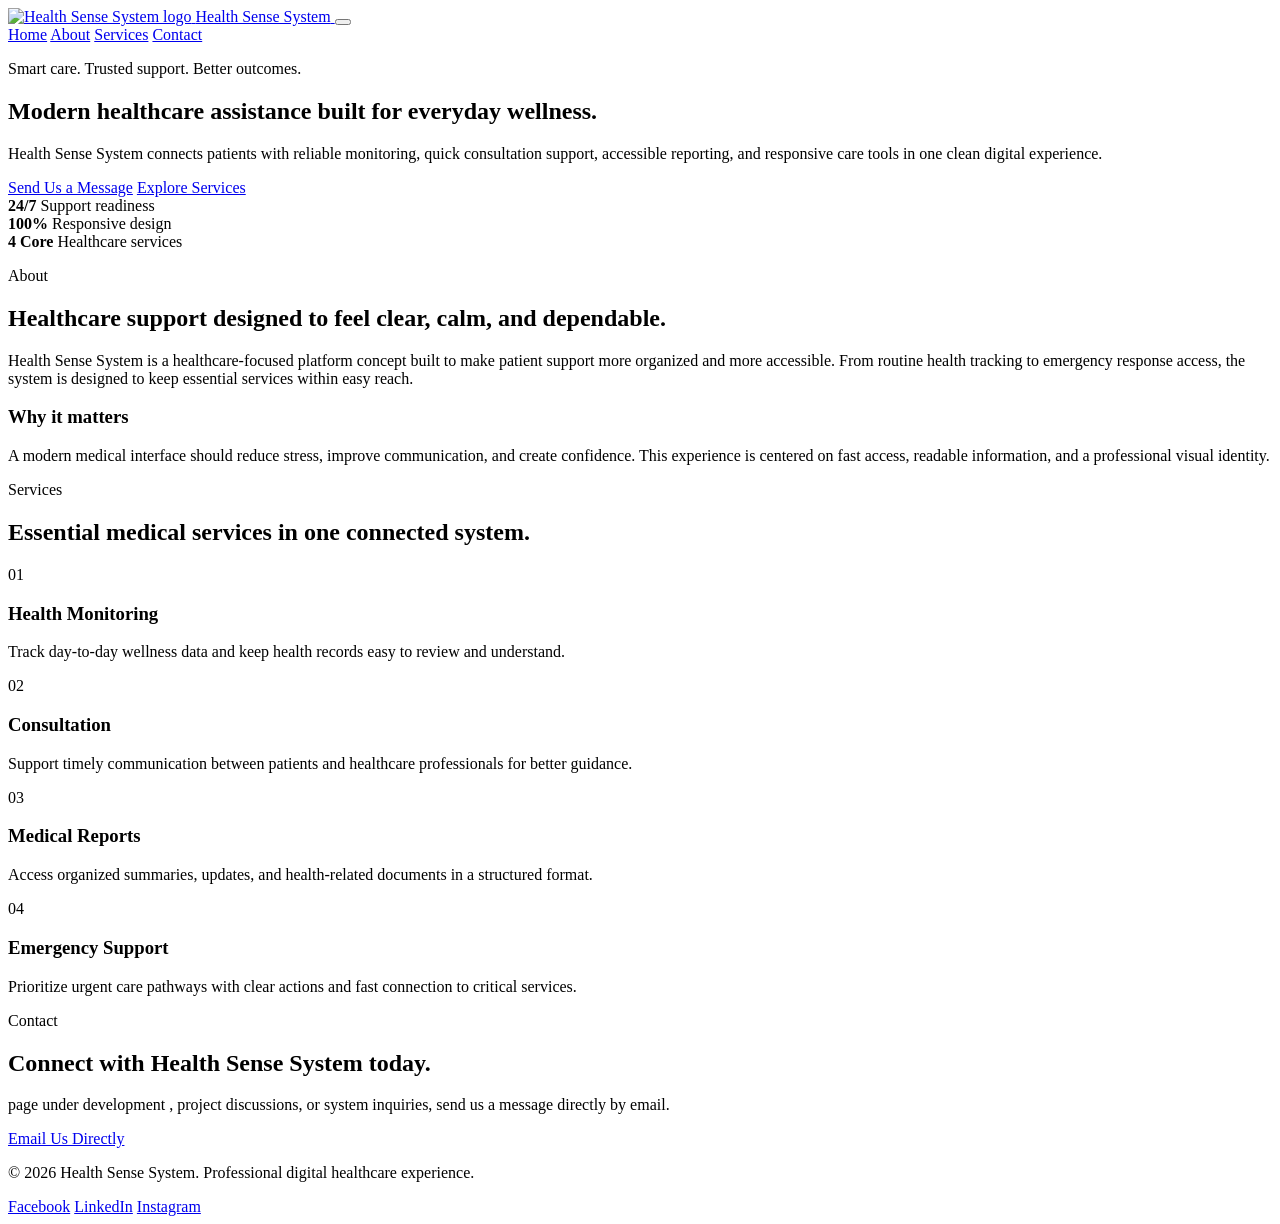
==== commit ca60f056: "change in the head section of the index.html file" ====
--- a/index.html
+++ b/index.html
@@ -1,343 +1,172 @@
-﻿<!DOCTYPE html>
-<html lang="en">
-
-<head>
-  <meta charset="UTF-8">
-  <meta name="viewport" content="width=device-width, initial-scale=1.0">
-  <title>The Dry Fruit Co.</title>
-  <meta name="description"
-    content="The Dry Fruit Co. brings premium dry fruits and natural essentials directly sourced from Kashmir farms.">
-  <link rel="icon" href="images/logo.jpg" type="image/jpeg">
-  <link rel="apple-touch-icon" href="images/logo.jpg">
-  <link rel="canonical" href="https://mohd-altaf.github.io/Thedryfruitco/">
-  <meta property="og:type" content="website">
-  <meta property="og:title" content="The Dry Fruit Co.">
-  <meta property="og:description"
-    content="The Dry Fruit Co. brings premium dry fruits and natural essentials directly sourced from Kashmir farms.">
-  <meta property="og:image" content="https://mohd-altaf.github.io/Thedryfruitco/images/logo.jpg">
-  <meta property="og:image:type" content="image/jpeg">
-  <meta property="og:image:width" content="1200">
-  <meta property="og:image:height" content="630">
-  <meta property="og:image:alt" content="The Dry Fruit Co. logo">
-  <meta property="og:url" content="https://mohd-altaf.github.io/Thedryfruitco/">
-  <meta name="twitter:card" content="summary_large_image">
-  <meta name="twitter:title" content="The Dry Fruit Co.">
-  <meta name="twitter:description"
-    content="Premium dry fruits and natural essentials directly sourced from Kashmir farms.">
-  <meta name="twitter:image" content="https://mohd-altaf.github.io/Thedryfruitco/images/logo.jpg">
-  <meta name="twitter:image:alt" content="The Dry Fruit Co. logo">
-  <link rel="preconnect" href="https://fonts.googleapis.com">
-  <link rel="preconnect" href="https://fonts.gstatic.com" crossorigin>
-  <link
-    href="https://fonts.googleapis.com/css2?family=Poppins:wght@400;500;600;700&family=Playfair+Display:wght@600;700;800&display=swap"
-    rel="stylesheet">
-  <link rel="stylesheet" href="style.css">
-</head>
-
-<body>
-  <header class="site-header">
-    <div class="container nav-wrap">
-      <a class="logo" href="#home">
-        <span class="logo-mark">
-          <img src="images/logo.jpg" alt="The Dry Fruit Co. logo">
-        </span>
-        <span class="logo-text-group">
-          <span class="logo-text">The Dry Fruit Co.</span>
-          <span class="logo-subtext">Premium Kashmir Sourcing</span>
-        </span>
-      </a>
-
-      <button class="menu-toggle" id="menu-toggle" aria-label="Toggle menu" aria-expanded="false"
-        aria-controls="site-nav">
-        <span></span>
-        <span></span>
-        <span></span>
-      </button>
-
-      <nav class="site-nav" id="site-nav">
-        <a href="#home">Home</a>
-        <a href="#about">About</a>
-        <a href="#products">Products</a>
-        <a href="#contact">Contact</a>
-      </nav>
-    </div>
-  </header>
-
-  <main>
-    <section class="hero" id="home">
-      <div class="hero-overlay"></div>
-      <div class="container hero-content reveal">
-        <p class="section-kicker">Premium Kashmir Sourcing</p>
-        <h1>Bringing you the best dry fruits directly sourced from Kashmir farms.</h1>
-        <p class="hero-text">
-          Discover rich flavors, natural wellness, and farm-fresh trust in every pack from The Dry Fruit Co.
-        </p>
-        <div class="hero-actions">
-          <a href="#products" class="btn btn-primary">Shop Now</a>
-          <a href="#about" class="btn btn-secondary">Explore Our Story</a>
-        </div>
-      </div>
-    </section>
-
-    <section class="about section" id="about">
-      <div class="container about-grid">
-        <div class="reveal">
-          <p class="section-kicker">About Us</p>
-          <h2>Rooted in Kashmir farms, crafted for healthy living.</h2>
-        </div>
-        <div class="about-card reveal">
-          <p>
-            The Dry Fruit Co. sources premium dry fruits and natural essentials from trusted Kashmir farms,
-            bringing purity, freshness, and honest quality to your home. Our focus is simple: natural products,
-            careful selection, and ingredients you can feel good about every day.
-          </p>
-        </div>
-      </div>
-    </section>
-
-    <section class="products section" id="products">
-      <div class="container">
-        <div class="section-heading reveal">
-          <p class="section-kicker">Our Products</p>
-          <h2>Natural goodness in every carefully selected product.</h2>
-        </div>
-
-        <div class="product-grid">
-          <article class="product-card reveal">
-            <div class="product-image image-shampoo"></div>
-            <div class="product-body">
-              <h3>Homemade Amla Reetha Shampoo</h3>
-              <p>Traditional care made with nourishing natural ingredients for gentle everyday use.</p>
-            </div>
-          </article>
-
-          <article class="product-card reveal">
-            <div class="product-image image-almonds"></div>
-            <div class="product-body">
-              <h3>Kashmir Almonds (Directly from Farm)</h3>
-              <p>Farm-direct almonds with a rich taste, natural crunch, and premium freshness.</p>
-            </div>
-          </article>
-
-          <article class="product-card reveal">
-            <div class="product-image image-shilajit"></div>
-            <div class="product-body">
-              <h3>Shilajit (Lab Tested)</h3>
-              <p>Carefully sourced and quality checked to support your wellness routine with confidence.</p>
-            </div>
-          </article>
-
-          <article class="product-card reveal">
-            <div class="product-image image-saffron"></div>
-            <div class="product-body">
-              <h3>Saffron</h3>
-              <p>Elegant aroma, vibrant color, and authentic Kashmiri character in every strand.</p>
-            </div>
-          </article>
-
-          <article class="product-card reveal">
-            <div class="product-image image-panjeri"></div>
-            <div class="product-body">
-              <h3>Dry Fruit Panjeri</h3>
-              <p>A wholesome blend packed with traditional richness, energy, and comforting flavor.</p>
-            </div>
-          </article>
-
-          <article class="product-card reveal">
-            <div class="product-image image-dates"></div>
-            <div class="product-body">
-              <h3>Dates</h3>
-              <p>Soft, naturally sweet dates that are perfect for snacking and balanced nutrition.</p>
-            </div>
-          </article>
-
-          <article class="product-card reveal">
-            <div class="product-image image-ghee"></div>
-            <div class="product-body">
-              <h3>Danedar Ghee</h3>
-              <p>Rich, aromatic ghee with a homemade feel that adds depth to every meal.</p>
-            </div>
-          </article>
-
-          <article class="product-card featured reveal">
-            <div class="featured-badge">Featured</div>
-            <div class="product-image image-walnut"></div>
-            <div class="product-body">
-              <h3>Walnut</h3>
-              <p>Our highlighted favorite, sourced for freshness, texture, and the distinct taste of Kashmir.</p>
-            </div>
-          </article>
-        </div>
-      </div>
-    </section>
-
-    <section class="why-us section">
-      <div class="container">
-        <div class="section-heading reveal">
-          <p class="section-kicker">Why Choose Us</p>
-          <h2>Trust built on purity, source, and care.</h2>
-        </div>
-
-        <div class="feature-grid">
-          <article class="feature-card reveal">
-            <h3>100% Natural</h3>
-            <p>We focus on ingredients and products that stay close to nature.</p>
-          </article>
-          <article class="feature-card reveal">
-            <h3>Direct from Kashmir Farms</h3>
-            <p>Authentic sourcing that keeps quality high and freshness intact.</p>
-          </article>
-          <article class="feature-card reveal">
-            <h3>Lab Tested Quality</h3>
-            <p>Selected products go through quality checks for added peace of mind.</p>
-          </article>
-          <article class="feature-card reveal">
-            <h3>No Chemicals</h3>
-            <p>Clean, honest offerings made for people who care about what they consume.</p>
-          </article>
-        </div>
-      </div>
-    </section>
-
-    <section class="journey section">
-      <div class="container">
-        <div class="section-heading reveal">
-          <p class="section-kicker">Watch Our Journey</p>
-          <h2>See the story behind our products and sourcing.</h2>
-        </div>
-        <div class="video-wrap reveal">
-          <div class="video-embed" data-video-id="Ehy8dP-orSQ"
-            data-video-url="https://www.youtube.com/watch?v=Ehy8dP-orSQ">
-            <iframe src="https://www.youtube.com/embed/Ehy8dP-orSQ" title="The Dry Fruit Co. journey video"
-              loading="lazy"
-              allow="accelerometer; autoplay; clipboard-write; encrypted-media; gyroscope; picture-in-picture; web-share"
-              referrerpolicy="strict-origin-when-cross-origin" allowfullscreen></iframe>
-          </div>
-        </div>
-      </div>
-    </section>
-
-    <section class="instagram section">
-      <div class="container">
-        <div class="section-heading reveal">
-          <p class="section-kicker">Instagram</p>
-          <h2>Follow our natural journey and daily product highlights.</h2>
-        </div>
-
-        <div class="instagram-panel reveal">
-          <a class="instagram-link" href="https://www.instagram.com/_thedryfruitco._?igsh=MTlzcW5waDBnbWU2Yw%3D%3D"
-            target="_blank" rel="noreferrer">
-            <span class="social-icon" aria-hidden="true">◎</span>
-            <span>Visit our Instagram</span>
-          </a>
-          <div class="instagram-gallery">
-            <div class="gallery-card gallery-one"></div>
-            <div class="gallery-card gallery-two"></div>
-            <div class="gallery-card gallery-three"></div>
-          </div>
-        </div>
-      </div>
-    </section>
-
-    <section class="testimonials section">
-      <div class="container">
-        <div class="section-heading reveal">
-          <p class="section-kicker">Testimonials</p>
-          <h2>What our customers are saying.</h2>
-        </div>
-
-        <div class="testimonial-grid">
-          <article class="testimonial-card reveal">
-            <p>"Alhamdulillah panjeri is very tasty and healthy good for post pregnancy women."</p>
-            <h3>Dr.Abdul Rehman Shaik</h3>
-          </article>
-          <article class="testimonial-card reveal">
-            <p>"shahi panjeri that i have ordered is extremely delicious i love the texture and flavor."
-            </p>
-            <h3>Hayat kubra.</h3>
-          </article>
-          <article class="testimonial-card reveal">
-            <p>"Tasted panjeri Mashallah it was soo good and rich in taste best quality of dry fruits were used."</p>
-            <h3>Abdur Rahman.</h3>
-          </article>
-        </div>
-      </div>
-    </section>
-
-    <section class="contact section" id="contact">
-      <div class="container contact-grid">
-        <div class="contact-info reveal">
-          <p class="section-kicker">Contact Us</p>
-          <h2>Let’s help you choose the right natural products.</h2>
-          <p>
-            <strong>Address:</strong><br>
-            <a href="https://maps.app.goo.gl/sJjhPQBVF47sWtkA7" target="_blank" rel="noreferrer">
-              The Dry Fruit Co.
-            </a>
-          </p>
-          <p>
-            <strong>Email:</strong><br>
-            <a href="mailto:imran4service@gamail.com">imran4service@gamail.com</a>
-          </p>
-          <p>
-            <strong>WhatsApp:</strong><br>
-            <a href="https://wa.me/917416687074" target="_blank" rel="noreferrer"
-              aria-label="Send WhatsApp message to +91 7416687074">Chat on WhatsApp</a>
-          </p>
-          <p>
-            <strong>Call:</strong><br>
-            <a href="tel:+917416687074" aria-label="Call +91 7416687074">+91 7416687074</a>
-          </p>
-          <div class="contact-map" aria-label="Map showing our location">
-            <iframe
-              src="https://www.google.com/maps/embed?pb=!1m14!1m8!1m3!1d15229.882114464173!2d78.4384035871582!3d17.389192600000012!3m2!1i1024!2i768!4f13.1!3m3!1m2!1s0x3bcb97c9de8ac0bd%3A0x5f2ff049d4c34b55!2sThe%20Dry%20Fruit%20Co.!5e0!3m2!1sen!2sus!4v1775713807261!5m2!1sen!2sus"
-              width="600" height="450" style="border:0;" allowfullscreen="" loading="lazy"
-              referrerpolicy="no-referrer-when-downgrade"></iframe>
-          </div>
-        </div>
-
-        <form class="contact-form reveal" id="contact-form" novalidate>
-          <label for="name">Name</label>
-          <input type="text" id="name" name="name" placeholder="Enter your name">
-          <small class="error-message" id="name-error"></small>
-
-          <label for="phone">Phone Number</label>
-          <input type="tel" id="phone" name="phone" placeholder="Enter your phone number">
-          <small class="error-message" id="phone-error"></small>
-
-          <label for="query">Query</label>
-          <textarea id="query" name="query" rows="5" placeholder="Tell us what you're looking for"></textarea>
-          <small class="error-message" id="query-error"></small>
-
-          <button type="submit" class="btn btn-primary">Send to WhatsApp</button>
-          <p class="form-status" id="form-status" aria-live="polite"></p>
-        </form>
-      </div>
-    </section>
-  </main>
-
-  <footer class="site-footer">
-    <div class="container footer-wrap">
-      <p>&copy; 2026 The Dry Fruit Co. All rights reserved.</p>
-      <div class="footer-socials">
-        <a href="https://www.youtube.com/watch?v=Ehy8dP-orSQ" target="_blank" rel="noreferrer"
-          aria-label="YouTube">▶</a>
-        <a href="https://www.instagram.com/_thedryfruitco._?igsh=MTlzcW5waDBnbWU2Yw%3D%3D" target="_blank"
-          rel="noreferrer" aria-label="Instagram">◎</a>
-      </div>
-    </div>
-  </footer>
-
-  <a class="whatsapp-button" href="https://wa.me/917416687074" target="_blank" rel="noreferrer"
-    aria-label="Order on WhatsApp" title="Order on WhatsApp">
-    <svg viewBox="0 0 24 24" aria-hidden="true">
-      <path
-        d="M19.05 4.94A9.84 9.84 0 0 0 12.03 2c-5.45 0-9.9 4.43-9.9 9.88 0 1.74.46 3.44 1.34 4.94L2 22l5.33-1.39a9.9 9.9 0 0 0 4.7 1.2h.01c5.45 0 9.89-4.43 9.89-9.88a9.8 9.8 0 0 0-2.88-6.99Zm-7.02 15.2h-.01a8.23 8.23 0 0 1-4.19-1.14l-.3-.18-3.16.82.84-3.08-.2-.31a8.17 8.17 0 0 1-1.26-4.37c0-4.53 3.71-8.21 8.28-8.21 2.21 0 4.28.86 5.84 2.4a8.14 8.14 0 0 1 2.42 5.81c0 4.53-3.72 8.21-8.26 8.21Zm4.5-6.15c-.25-.12-1.49-.73-1.72-.81-.23-.09-.4-.12-.57.12-.16.24-.65.8-.79.96-.15.16-.29.18-.54.06-.25-.12-1.06-.39-2.01-1.24-.74-.66-1.24-1.48-1.38-1.72-.15-.24-.02-.37.1-.49.11-.11.25-.29.37-.43.13-.15.17-.24.25-.4.08-.16.04-.31-.02-.43-.06-.12-.56-1.35-.77-1.85-.2-.48-.41-.42-.57-.43h-.48c-.17 0-.44.06-.67.31-.23.24-.88.86-.88 2.11 0 1.24.9 2.45 1.03 2.62.12.16 1.76 2.69 4.26 3.77.59.26 1.06.41 1.43.52.6.19 1.15.16 1.58.1.48-.07 1.49-.61 1.7-1.2.21-.59.21-1.1.15-1.2-.06-.11-.22-.17-.47-.29Z" />
-    </svg>
-    <span>WhatsApp</span>
-  </a>
-
-  <script src="script.js"></script>
-</body>
-
+<!DOCTYPE html>
+<html lang="en">
+
+<head>
+  <meta charset="UTF-8">
+  <meta name="viewport" content="width=device-width, initial-scale=1.0">
+  <title>Health Sense System</title>
+
+  <meta name="description"
+    content="Health Sense System offers modern healthcare support with health monitoring, consultation, reports, and emergency assistance.">
+  <link rel="canonical" href="https://healthsensesystem.com/">
+  <meta property="og:title" content="Health Sense System">
+  <meta property="og:description" content="Modern healthcare assistance built for everyday wellness.">
+  <meta property="og:type" content="website">
+  <meta property="og:url" content="https://healthsensesystem.com/">
+  <meta property="og:image" content="/images/logo.jpeg">
+  <meta property="og:site_name" content="Health Sense System">
+  <meta property="og:locale" content="en_US">
+  <meta name="twitter:card" content="summary_large_image">
+  <meta name="twitter:title" content="Health Sense System">
+  <meta name="twitter:description" content="Modern healthcare assistance built for everyday wellness.">
+  <meta name="twitter:image" content="/images/logo.jpeg">
+  <meta itemprop="name" content="Health Sense System">
+  <meta itemprop="description" content="Modern healthcare assistance built for everyday wellness.">
+  <meta itemprop="image" content="/images/logo.jpeg">
+  <meta name="theme-color" content="#0a7bc1">
+  <link rel="icon" type="image/jpeg" href="/images/logo.jpeg">
+  <link rel="shortcut icon" href="/images/logo.jpeg">
+  <link rel="apple-touch-icon" href="/images/logo.jpeg">
+  <meta name="msapplication-TileImage" content="/images/logo.jpeg">
+
+  <link rel="preconnect" href="https://fonts.googleapis.com">
+  <link rel="preconnect" href="https://fonts.gstatic.com" crossorigin>
+  <link
+    href="https://fonts.googleapis.com/css2?family=Manrope:wght@400;500;600;700;800&family=Outfit:wght@500;600;700&display=swap"
+    rel="stylesheet">
+  <link rel="stylesheet" href="styles.css">
+</head>
+
+<body>
+  <header class="site-header" id="home">
+    <div class="nav-shell">
+      <a class="brand" href="#home" aria-label="Health Sense System home">
+        <img src="/images/logo.jpeg" alt="Health Sense System logo">
+        <span>Health Sense System</span>
+      </a>
+
+      <button class="nav-toggle" type="button" aria-expanded="false" aria-controls="site-nav">
+        <span></span>
+        <span></span>
+        <span></span>
+      </button>
+
+      <nav class="site-nav" id="site-nav">
+        <a href="#home">Home</a>
+        <a href="#about">About</a>
+        <a href="#services">Services</a>
+        <a href="#contact">Contact</a>
+      </nav>
+    </div>
+  </header>
+
+  <main>
+    <section class="hero reveal">
+      <div class="hero-overlay"></div>
+      <div class="hero-content">
+        <p class="eyebrow">Smart care. Trusted support. Better outcomes.</p>
+        <h1>Modern healthcare assistance built for everyday wellness.</h1>
+        <p class="hero-text">
+          Health Sense System connects patients with reliable monitoring, quick consultation support,
+          accessible reporting, and responsive care tools in one clean digital experience.
+        </p>
+        <div class="hero-actions">
+          <a class="button button-primary" href="#contact">Send Us a Message</a>
+          <a class="button button-secondary" href="#services">Explore Services</a>
+        </div>
+        <div class="hero-stats">
+          <div class="stat-card">
+            <strong>24/7</strong>
+            <span>Support readiness</span>
+          </div>
+          <div class="stat-card">
+            <strong>100%</strong>
+            <span>Responsive design</span>
+          </div>
+          <div class="stat-card">
+            <strong>4 Core</strong>
+            <span>Healthcare services</span>
+          </div>
+        </div>
+      </div>
+    </section>
+
+    <section class="about section reveal" id="about">
+      <div class="section-heading">
+        <p class="section-tag">About</p>
+        <h2>Healthcare support designed to feel clear, calm, and dependable.</h2>
+      </div>
+      <div class="about-grid">
+        <article class="panel">
+          <p>
+            Health Sense System is a healthcare-focused platform concept built to make patient support
+            more organized and more accessible. From routine health tracking to emergency response access,
+            the system is designed to keep essential services within easy reach.
+          </p>
+        </article>
+        <article class="panel emphasis">
+          <h3>Why it matters</h3>
+          <p>
+            A modern medical interface should reduce stress, improve communication, and create confidence.
+            This experience is centered on fast access, readable information, and a professional visual identity.
+          </p>
+        </article>
+      </div>
+    </section>
+
+    <section class="services section reveal" id="services">
+      <div class="section-heading">
+        <p class="section-tag">Services</p>
+        <h2>Essential medical services in one connected system.</h2>
+      </div>
+      <div class="service-grid">
+        <article class="service-card">
+          <div class="service-icon">01</div>
+          <h3>Health Monitoring</h3>
+          <p>Track day-to-day wellness data and keep health records easy to review and understand.</p>
+        </article>
+        <article class="service-card">
+          <div class="service-icon">02</div>
+          <h3>Consultation</h3>
+          <p>Support timely communication between patients and healthcare professionals for better guidance.</p>
+        </article>
+        <article class="service-card">
+          <div class="service-icon">03</div>
+          <h3>Medical Reports</h3>
+          <p>Access organized summaries, updates, and health-related documents in a structured format.</p>
+        </article>
+        <article class="service-card">
+          <div class="service-icon">04</div>
+          <h3>Emergency Support</h3>
+          <p>Prioritize urgent care pathways with clear actions and fast connection to critical services.</p>
+        </article>
+      </div>
+    </section>
+
+    <section class="contact section reveal" id="contact">
+      <div class="contact-panel">
+        <div>
+          <p class="section-tag">Contact</p>
+          <h2>Connect with Health Sense System today.</h2>
+          <p class="contact-text">
+            page under development , project discussions, or system inquiries, send us a message directly by email.
+          </p>
+        </div>
+        <a class="button button-primary" href="mailto:mediversehealthcare@gmail.com">Email Us Directly</a>
+      </div>
+    </section>
+  </main>
+
+  <footer class="site-footer">
+    <p>&copy; 2026 Health Sense System. Professional digital healthcare experience.</p>
+    <div class="social-links">
+      <a href="#home">Facebook</a>
+      <a href="#home">LinkedIn</a>
+      <a href="#home">Instagram</a>
+    </div>
+  </footer>
+
+  <script src="script.js"></script>
+</body>
+
 </html>
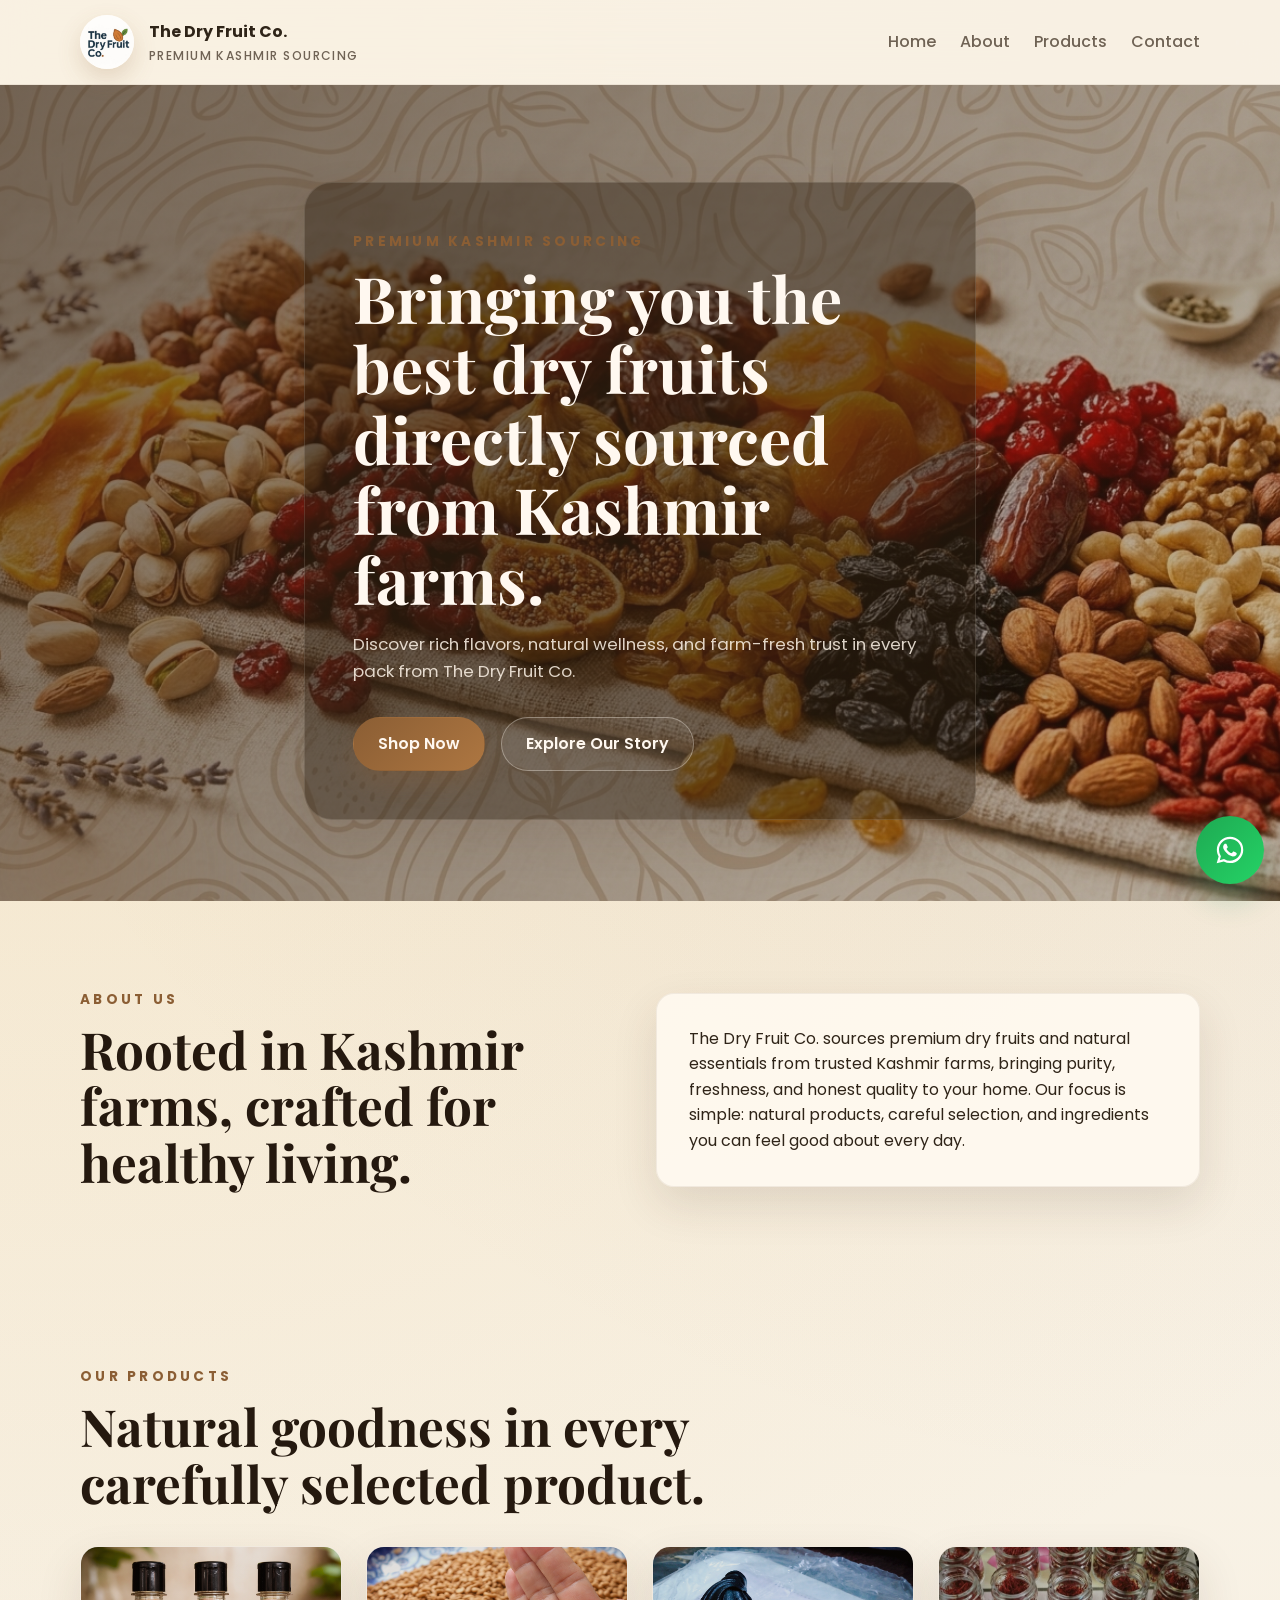
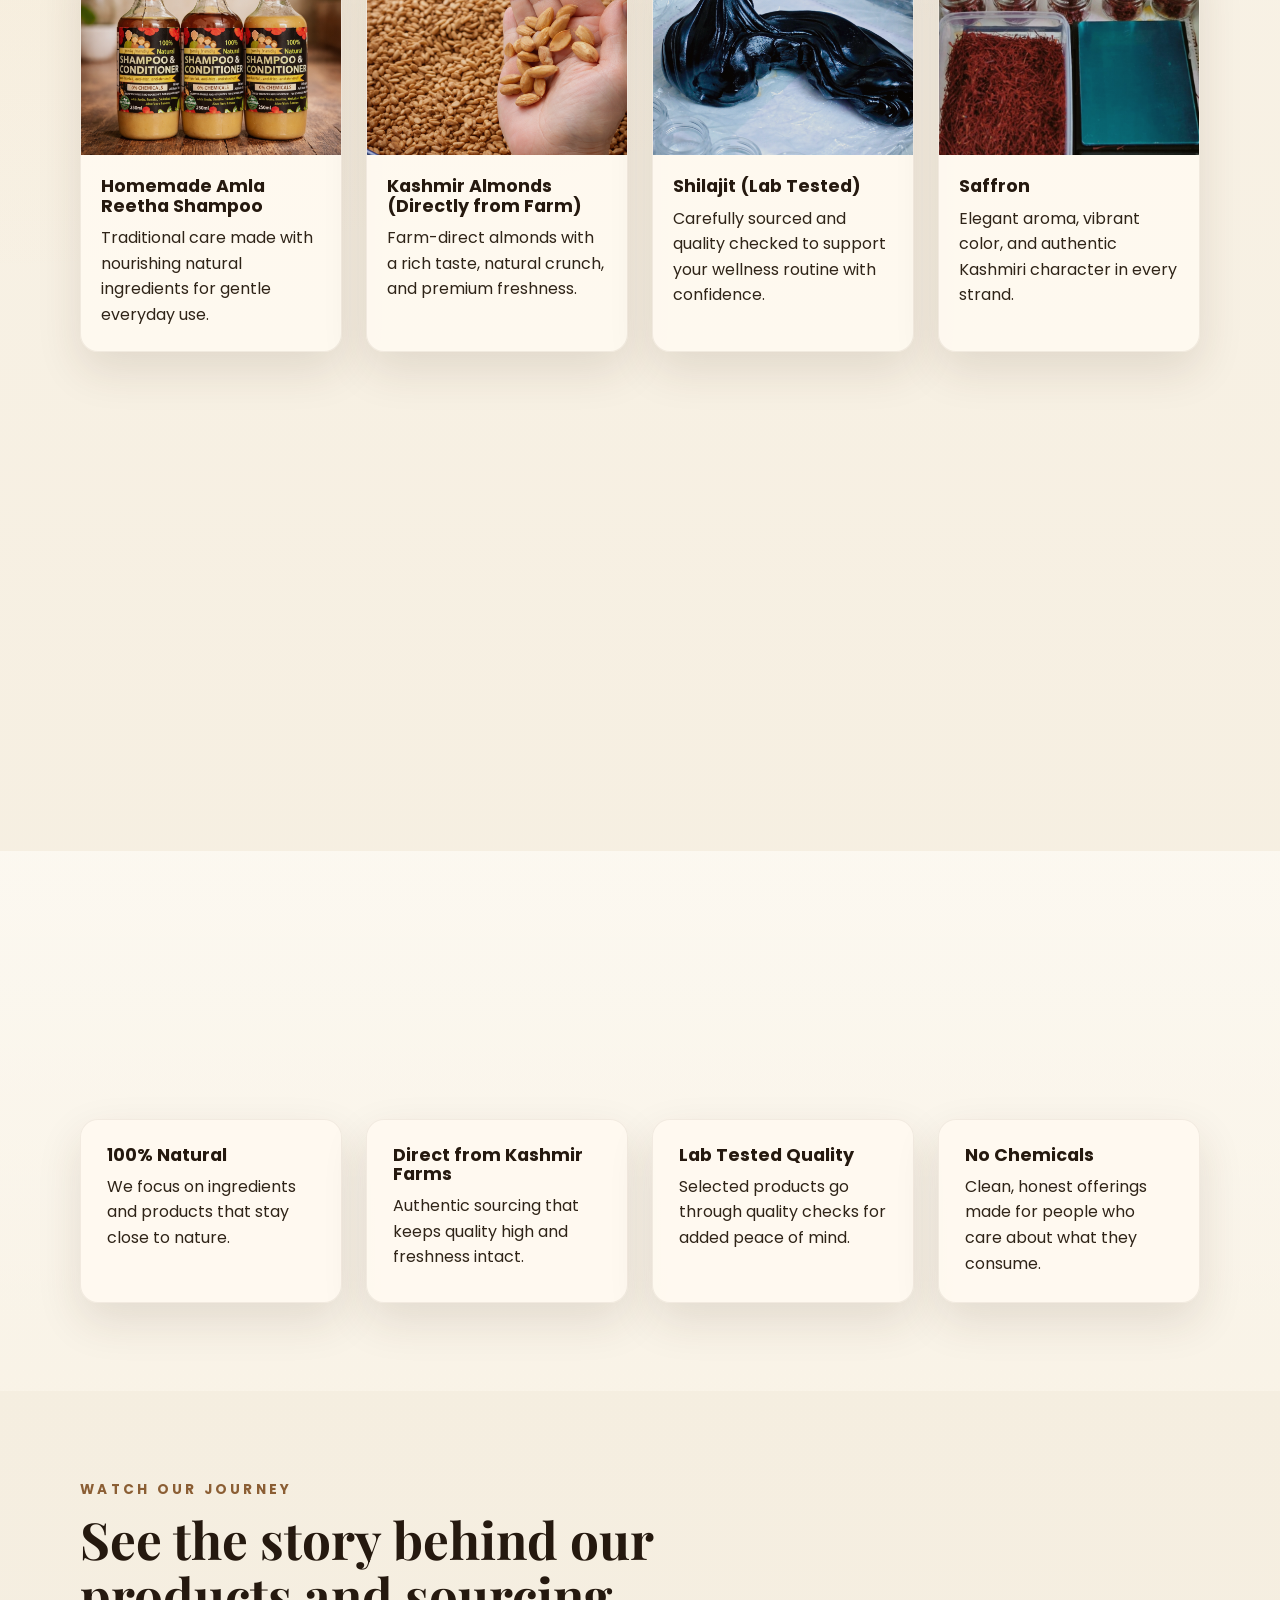
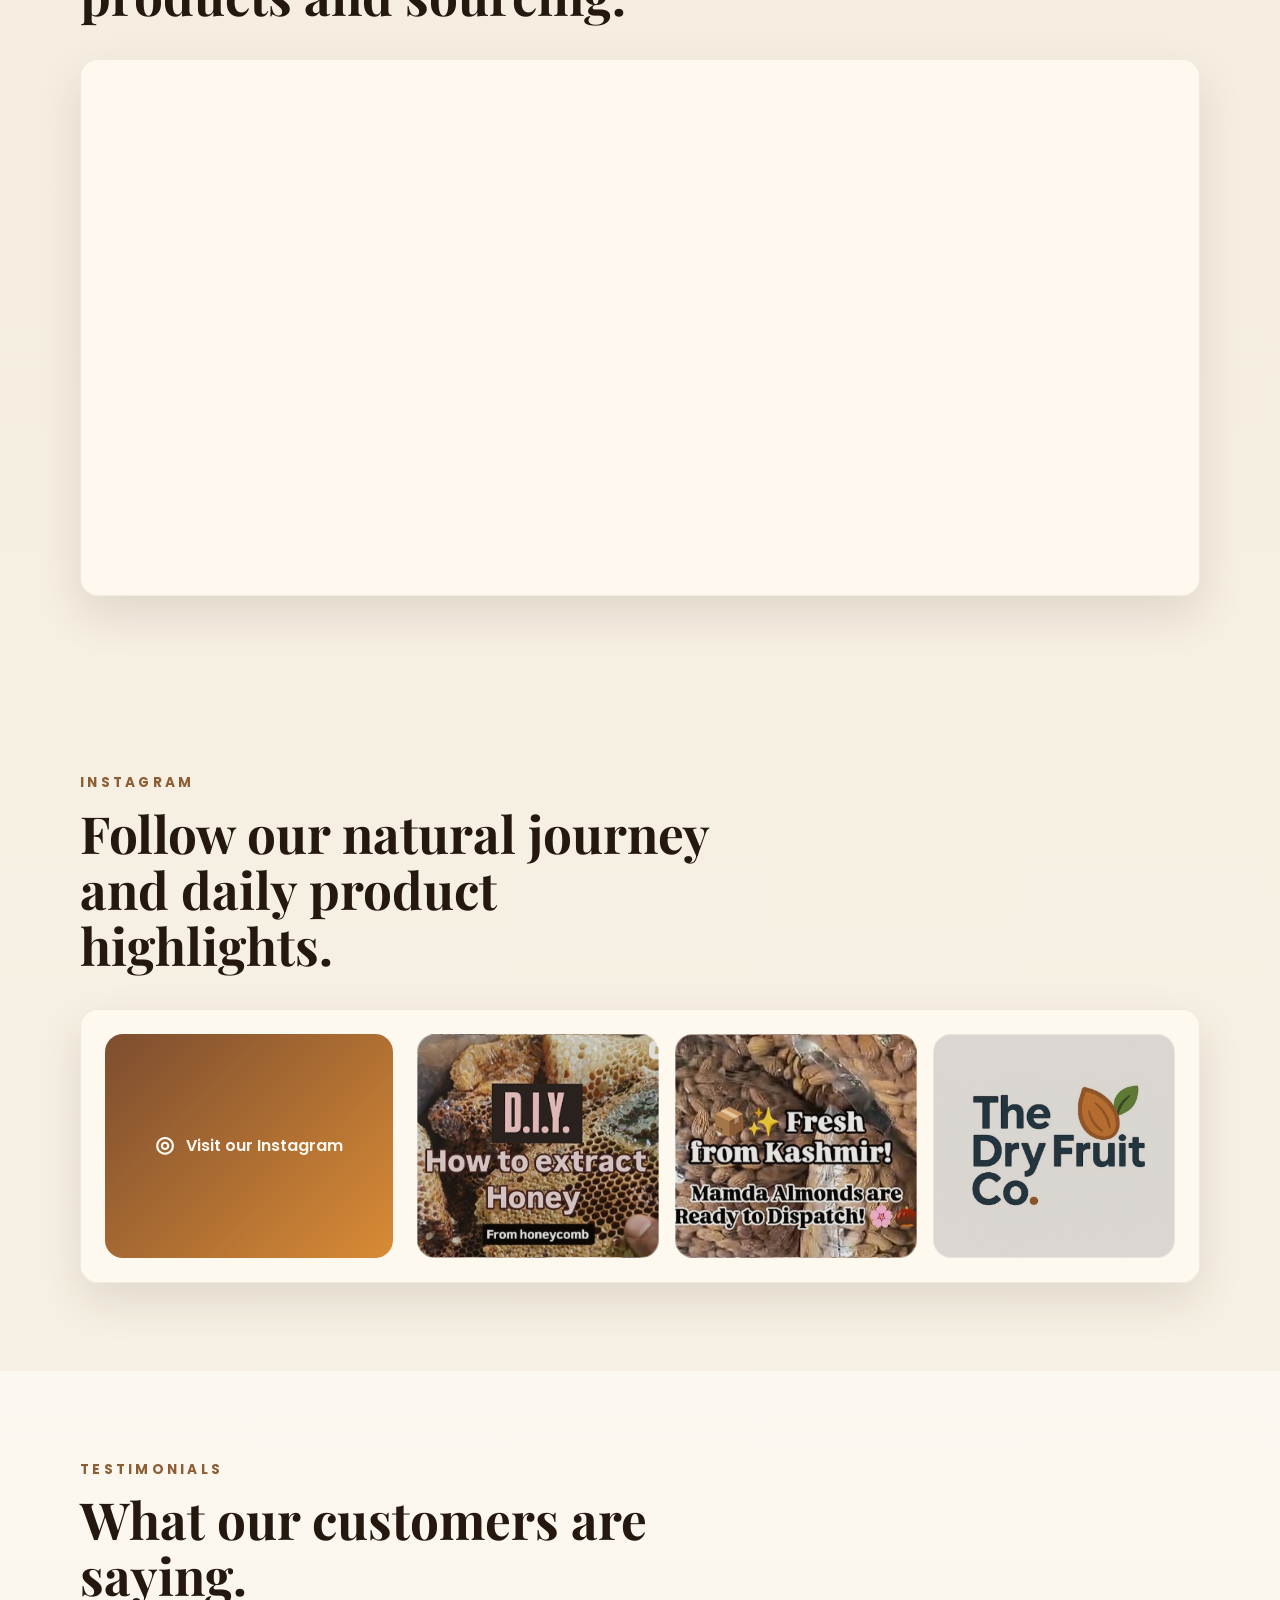
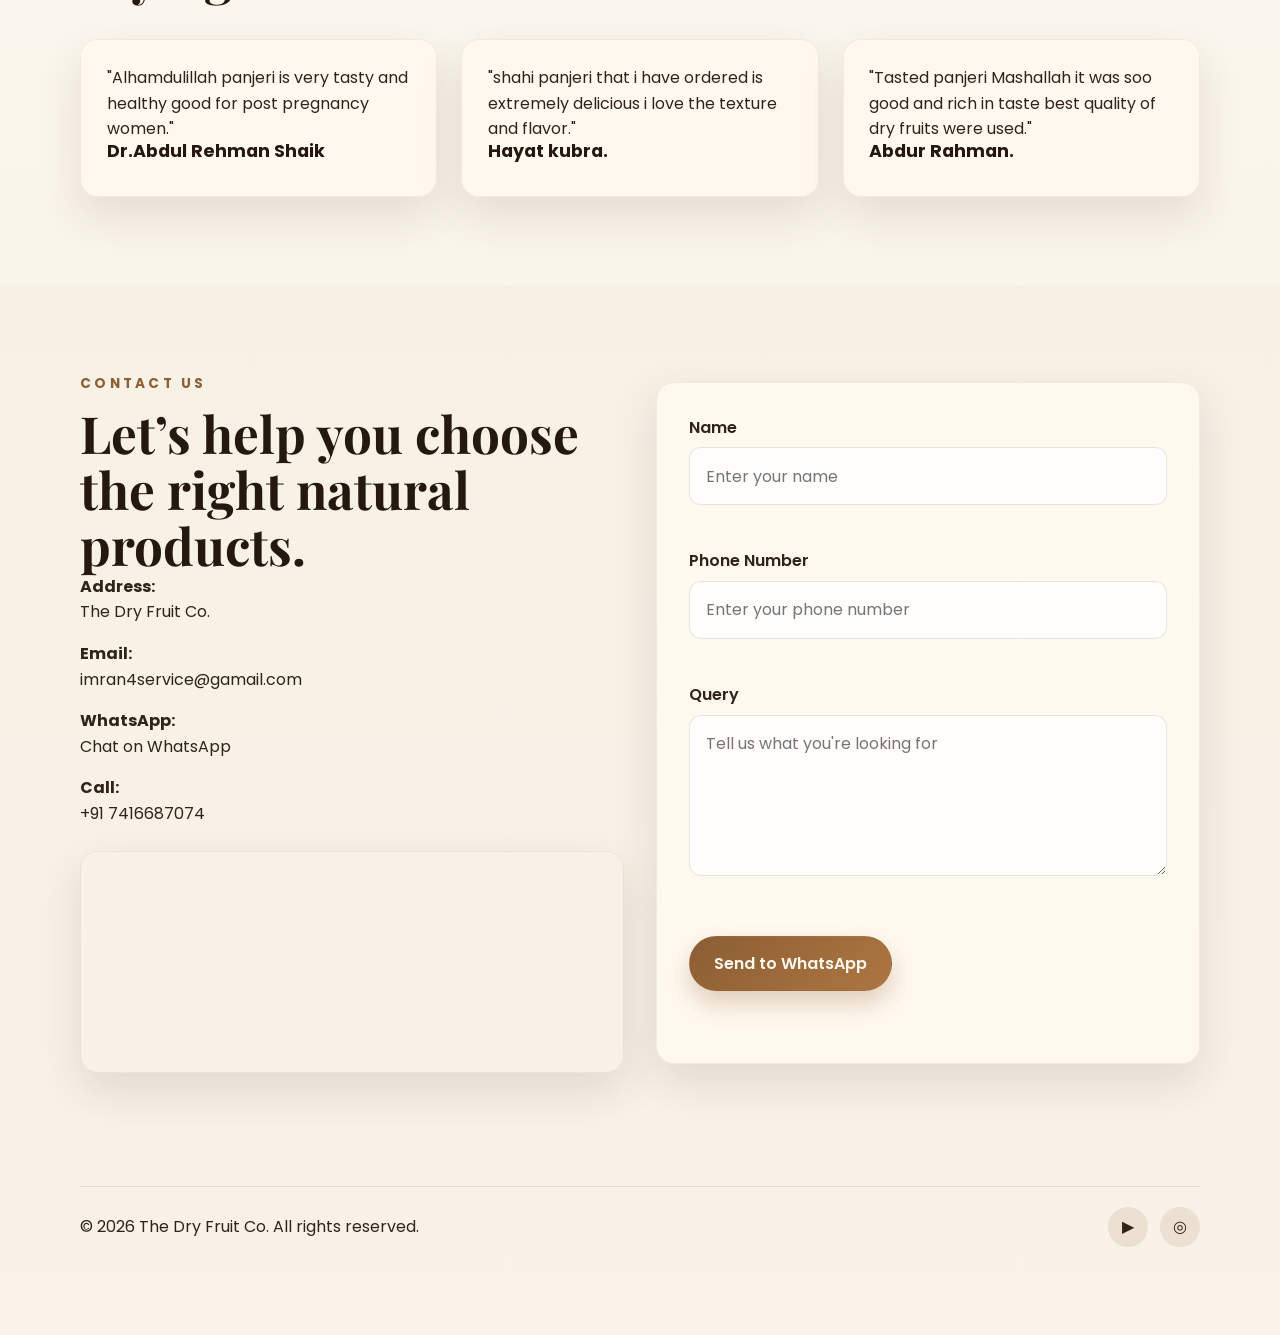
==== commit bf259f66: "recover the old html file" ====
--- a/index.html
+++ b/index.html
@@ -1,172 +1,343 @@
-<!DOCTYPE html>
-<html lang="en">
-
-<head>
-  <meta charset="UTF-8">
-  <meta name="viewport" content="width=device-width, initial-scale=1.0">
-  <title>Health Sense System</title>
-
-  <meta name="description"
-    content="Health Sense System offers modern healthcare support with health monitoring, consultation, reports, and emergency assistance.">
-  <link rel="canonical" href="https://healthsensesystem.com/">
-  <meta property="og:title" content="Health Sense System">
-  <meta property="og:description" content="Modern healthcare assistance built for everyday wellness.">
-  <meta property="og:type" content="website">
-  <meta property="og:url" content="https://healthsensesystem.com/">
-  <meta property="og:image" content="/images/logo.jpeg">
-  <meta property="og:site_name" content="Health Sense System">
-  <meta property="og:locale" content="en_US">
-  <meta name="twitter:card" content="summary_large_image">
-  <meta name="twitter:title" content="Health Sense System">
-  <meta name="twitter:description" content="Modern healthcare assistance built for everyday wellness.">
-  <meta name="twitter:image" content="/images/logo.jpeg">
-  <meta itemprop="name" content="Health Sense System">
-  <meta itemprop="description" content="Modern healthcare assistance built for everyday wellness.">
-  <meta itemprop="image" content="/images/logo.jpeg">
-  <meta name="theme-color" content="#0a7bc1">
-  <link rel="icon" type="image/jpeg" href="/images/logo.jpeg">
-  <link rel="shortcut icon" href="/images/logo.jpeg">
-  <link rel="apple-touch-icon" href="/images/logo.jpeg">
-  <meta name="msapplication-TileImage" content="/images/logo.jpeg">
-
-  <link rel="preconnect" href="https://fonts.googleapis.com">
-  <link rel="preconnect" href="https://fonts.gstatic.com" crossorigin>
-  <link
-    href="https://fonts.googleapis.com/css2?family=Manrope:wght@400;500;600;700;800&family=Outfit:wght@500;600;700&display=swap"
-    rel="stylesheet">
-  <link rel="stylesheet" href="styles.css">
-</head>
-
-<body>
-  <header class="site-header" id="home">
-    <div class="nav-shell">
-      <a class="brand" href="#home" aria-label="Health Sense System home">
-        <img src="/images/logo.jpeg" alt="Health Sense System logo">
-        <span>Health Sense System</span>
-      </a>
-
-      <button class="nav-toggle" type="button" aria-expanded="false" aria-controls="site-nav">
-        <span></span>
-        <span></span>
-        <span></span>
-      </button>
-
-      <nav class="site-nav" id="site-nav">
-        <a href="#home">Home</a>
-        <a href="#about">About</a>
-        <a href="#services">Services</a>
-        <a href="#contact">Contact</a>
-      </nav>
-    </div>
-  </header>
-
-  <main>
-    <section class="hero reveal">
-      <div class="hero-overlay"></div>
-      <div class="hero-content">
-        <p class="eyebrow">Smart care. Trusted support. Better outcomes.</p>
-        <h1>Modern healthcare assistance built for everyday wellness.</h1>
-        <p class="hero-text">
-          Health Sense System connects patients with reliable monitoring, quick consultation support,
-          accessible reporting, and responsive care tools in one clean digital experience.
-        </p>
-        <div class="hero-actions">
-          <a class="button button-primary" href="#contact">Send Us a Message</a>
-          <a class="button button-secondary" href="#services">Explore Services</a>
-        </div>
-        <div class="hero-stats">
-          <div class="stat-card">
-            <strong>24/7</strong>
-            <span>Support readiness</span>
-          </div>
-          <div class="stat-card">
-            <strong>100%</strong>
-            <span>Responsive design</span>
-          </div>
-          <div class="stat-card">
-            <strong>4 Core</strong>
-            <span>Healthcare services</span>
-          </div>
-        </div>
-      </div>
-    </section>
-
-    <section class="about section reveal" id="about">
-      <div class="section-heading">
-        <p class="section-tag">About</p>
-        <h2>Healthcare support designed to feel clear, calm, and dependable.</h2>
-      </div>
-      <div class="about-grid">
-        <article class="panel">
-          <p>
-            Health Sense System is a healthcare-focused platform concept built to make patient support
-            more organized and more accessible. From routine health tracking to emergency response access,
-            the system is designed to keep essential services within easy reach.
-          </p>
-        </article>
-        <article class="panel emphasis">
-          <h3>Why it matters</h3>
-          <p>
-            A modern medical interface should reduce stress, improve communication, and create confidence.
-            This experience is centered on fast access, readable information, and a professional visual identity.
-          </p>
-        </article>
-      </div>
-    </section>
-
-    <section class="services section reveal" id="services">
-      <div class="section-heading">
-        <p class="section-tag">Services</p>
-        <h2>Essential medical services in one connected system.</h2>
-      </div>
-      <div class="service-grid">
-        <article class="service-card">
-          <div class="service-icon">01</div>
-          <h3>Health Monitoring</h3>
-          <p>Track day-to-day wellness data and keep health records easy to review and understand.</p>
-        </article>
-        <article class="service-card">
-          <div class="service-icon">02</div>
-          <h3>Consultation</h3>
-          <p>Support timely communication between patients and healthcare professionals for better guidance.</p>
-        </article>
-        <article class="service-card">
-          <div class="service-icon">03</div>
-          <h3>Medical Reports</h3>
-          <p>Access organized summaries, updates, and health-related documents in a structured format.</p>
-        </article>
-        <article class="service-card">
-          <div class="service-icon">04</div>
-          <h3>Emergency Support</h3>
-          <p>Prioritize urgent care pathways with clear actions and fast connection to critical services.</p>
-        </article>
-      </div>
-    </section>
-
-    <section class="contact section reveal" id="contact">
-      <div class="contact-panel">
-        <div>
-          <p class="section-tag">Contact</p>
-          <h2>Connect with Health Sense System today.</h2>
-          <p class="contact-text">
-            page under development , project discussions, or system inquiries, send us a message directly by email.
-          </p>
-        </div>
-        <a class="button button-primary" href="mailto:mediversehealthcare@gmail.com">Email Us Directly</a>
-      </div>
-    </section>
-  </main>
-
-  <footer class="site-footer">
-    <p>&copy; 2026 Health Sense System. Professional digital healthcare experience.</p>
-    <div class="social-links">
-      <a href="#home">Facebook</a>
-      <a href="#home">LinkedIn</a>
-      <a href="#home">Instagram</a>
-    </div>
-  </footer>
-
-  <script src="script.js"></script>
-</body>
-
+﻿<!DOCTYPE html>
+<html lang="en">
+
+<head>
+  <meta charset="UTF-8">
+  <meta name="viewport" content="width=device-width, initial-scale=1.0">
+  <title>The Dry Fruit Co.</title>
+  <meta name="description"
+    content="The Dry Fruit Co. brings premium dry fruits and natural essentials directly sourced from Kashmir farms.">
+  <link rel="icon" href="images/logo.jpg" type="image/jpeg">
+  <link rel="apple-touch-icon" href="images/logo.jpg">
+  <link rel="canonical" href="https://mohd-altaf.github.io/Thedryfruitco/">
+  <meta property="og:type" content="website">
+  <meta property="og:title" content="The Dry Fruit Co.">
+  <meta property="og:description"
+    content="The Dry Fruit Co. brings premium dry fruits and natural essentials directly sourced from Kashmir farms.">
+  <meta property="og:image" content="https://mohd-altaf.github.io/Thedryfruitco/images/logo.jpg">
+  <meta property="og:image:type" content="image/jpeg">
+  <meta property="og:image:width" content="1200">
+  <meta property="og:image:height" content="630">
+  <meta property="og:image:alt" content="The Dry Fruit Co. logo">
+  <meta property="og:url" content="https://mohd-altaf.github.io/Thedryfruitco/">
+  <meta name="twitter:card" content="summary_large_image">
+  <meta name="twitter:title" content="The Dry Fruit Co.">
+  <meta name="twitter:description"
+    content="Premium dry fruits and natural essentials directly sourced from Kashmir farms.">
+  <meta name="twitter:image" content="https://mohd-altaf.github.io/Thedryfruitco/images/logo.jpg">
+  <meta name="twitter:image:alt" content="The Dry Fruit Co. logo">
+  <link rel="preconnect" href="https://fonts.googleapis.com">
+  <link rel="preconnect" href="https://fonts.gstatic.com" crossorigin>
+  <link
+    href="https://fonts.googleapis.com/css2?family=Poppins:wght@400;500;600;700&family=Playfair+Display:wght@600;700;800&display=swap"
+    rel="stylesheet">
+  <link rel="stylesheet" href="style.css">
+</head>
+
+<body>
+  <header class="site-header">
+    <div class="container nav-wrap">
+      <a class="logo" href="#home">
+        <span class="logo-mark">
+          <img src="images/logo.jpg" alt="The Dry Fruit Co. logo">
+        </span>
+        <span class="logo-text-group">
+          <span class="logo-text">The Dry Fruit Co.</span>
+          <span class="logo-subtext">Premium Kashmir Sourcing</span>
+        </span>
+      </a>
+
+      <button class="menu-toggle" id="menu-toggle" aria-label="Toggle menu" aria-expanded="false"
+        aria-controls="site-nav">
+        <span></span>
+        <span></span>
+        <span></span>
+      </button>
+
+      <nav class="site-nav" id="site-nav">
+        <a href="#home">Home</a>
+        <a href="#about">About</a>
+        <a href="#products">Products</a>
+        <a href="#contact">Contact</a>
+      </nav>
+    </div>
+  </header>
+
+  <main>
+    <section class="hero" id="home">
+      <div class="hero-overlay"></div>
+      <div class="container hero-content reveal">
+        <p class="section-kicker">Premium Kashmir Sourcing</p>
+        <h1>Bringing you the best dry fruits directly sourced from Kashmir farms.</h1>
+        <p class="hero-text">
+          Discover rich flavors, natural wellness, and farm-fresh trust in every pack from The Dry Fruit Co.
+        </p>
+        <div class="hero-actions">
+          <a href="#products" class="btn btn-primary">Shop Now</a>
+          <a href="#about" class="btn btn-secondary">Explore Our Story</a>
+        </div>
+      </div>
+    </section>
+
+    <section class="about section" id="about">
+      <div class="container about-grid">
+        <div class="reveal">
+          <p class="section-kicker">About Us</p>
+          <h2>Rooted in Kashmir farms, crafted for healthy living.</h2>
+        </div>
+        <div class="about-card reveal">
+          <p>
+            The Dry Fruit Co. sources premium dry fruits and natural essentials from trusted Kashmir farms,
+            bringing purity, freshness, and honest quality to your home. Our focus is simple: natural products,
+            careful selection, and ingredients you can feel good about every day.
+          </p>
+        </div>
+      </div>
+    </section>
+
+    <section class="products section" id="products">
+      <div class="container">
+        <div class="section-heading reveal">
+          <p class="section-kicker">Our Products</p>
+          <h2>Natural goodness in every carefully selected product.</h2>
+        </div>
+
+        <div class="product-grid">
+          <article class="product-card reveal">
+            <div class="product-image image-shampoo"></div>
+            <div class="product-body">
+              <h3>Homemade Amla Reetha Shampoo</h3>
+              <p>Traditional care made with nourishing natural ingredients for gentle everyday use.</p>
+            </div>
+          </article>
+
+          <article class="product-card reveal">
+            <div class="product-image image-almonds"></div>
+            <div class="product-body">
+              <h3>Kashmir Almonds (Directly from Farm)</h3>
+              <p>Farm-direct almonds with a rich taste, natural crunch, and premium freshness.</p>
+            </div>
+          </article>
+
+          <article class="product-card reveal">
+            <div class="product-image image-shilajit"></div>
+            <div class="product-body">
+              <h3>Shilajit (Lab Tested)</h3>
+              <p>Carefully sourced and quality checked to support your wellness routine with confidence.</p>
+            </div>
+          </article>
+
+          <article class="product-card reveal">
+            <div class="product-image image-saffron"></div>
+            <div class="product-body">
+              <h3>Saffron</h3>
+              <p>Elegant aroma, vibrant color, and authentic Kashmiri character in every strand.</p>
+            </div>
+          </article>
+
+          <article class="product-card reveal">
+            <div class="product-image image-panjeri"></div>
+            <div class="product-body">
+              <h3>Dry Fruit Panjeri</h3>
+              <p>A wholesome blend packed with traditional richness, energy, and comforting flavor.</p>
+            </div>
+          </article>
+
+          <article class="product-card reveal">
+            <div class="product-image image-dates"></div>
+            <div class="product-body">
+              <h3>Dates</h3>
+              <p>Soft, naturally sweet dates that are perfect for snacking and balanced nutrition.</p>
+            </div>
+          </article>
+
+          <article class="product-card reveal">
+            <div class="product-image image-ghee"></div>
+            <div class="product-body">
+              <h3>Danedar Ghee</h3>
+              <p>Rich, aromatic ghee with a homemade feel that adds depth to every meal.</p>
+            </div>
+          </article>
+
+          <article class="product-card featured reveal">
+            <div class="featured-badge">Featured</div>
+            <div class="product-image image-walnut"></div>
+            <div class="product-body">
+              <h3>Walnut</h3>
+              <p>Our highlighted favorite, sourced for freshness, texture, and the distinct taste of Kashmir.</p>
+            </div>
+          </article>
+        </div>
+      </div>
+    </section>
+
+    <section class="why-us section">
+      <div class="container">
+        <div class="section-heading reveal">
+          <p class="section-kicker">Why Choose Us</p>
+          <h2>Trust built on purity, source, and care.</h2>
+        </div>
+
+        <div class="feature-grid">
+          <article class="feature-card reveal">
+            <h3>100% Natural</h3>
+            <p>We focus on ingredients and products that stay close to nature.</p>
+          </article>
+          <article class="feature-card reveal">
+            <h3>Direct from Kashmir Farms</h3>
+            <p>Authentic sourcing that keeps quality high and freshness intact.</p>
+          </article>
+          <article class="feature-card reveal">
+            <h3>Lab Tested Quality</h3>
+            <p>Selected products go through quality checks for added peace of mind.</p>
+          </article>
+          <article class="feature-card reveal">
+            <h3>No Chemicals</h3>
+            <p>Clean, honest offerings made for people who care about what they consume.</p>
+          </article>
+        </div>
+      </div>
+    </section>
+
+    <section class="journey section">
+      <div class="container">
+        <div class="section-heading reveal">
+          <p class="section-kicker">Watch Our Journey</p>
+          <h2>See the story behind our products and sourcing.</h2>
+        </div>
+        <div class="video-wrap reveal">
+          <div class="video-embed" data-video-id="Ehy8dP-orSQ"
+            data-video-url="https://www.youtube.com/watch?v=Ehy8dP-orSQ">
+            <iframe src="https://www.youtube.com/embed/Ehy8dP-orSQ" title="The Dry Fruit Co. journey video"
+              loading="lazy"
+              allow="accelerometer; autoplay; clipboard-write; encrypted-media; gyroscope; picture-in-picture; web-share"
+              referrerpolicy="strict-origin-when-cross-origin" allowfullscreen></iframe>
+          </div>
+        </div>
+      </div>
+    </section>
+
+    <section class="instagram section">
+      <div class="container">
+        <div class="section-heading reveal">
+          <p class="section-kicker">Instagram</p>
+          <h2>Follow our natural journey and daily product highlights.</h2>
+        </div>
+
+        <div class="instagram-panel reveal">
+          <a class="instagram-link" href="https://www.instagram.com/_thedryfruitco._?igsh=MTlzcW5waDBnbWU2Yw%3D%3D"
+            target="_blank" rel="noreferrer">
+            <span class="social-icon" aria-hidden="true">◎</span>
+            <span>Visit our Instagram</span>
+          </a>
+          <div class="instagram-gallery">
+            <div class="gallery-card gallery-one"></div>
+            <div class="gallery-card gallery-two"></div>
+            <div class="gallery-card gallery-three"></div>
+          </div>
+        </div>
+      </div>
+    </section>
+
+    <section class="testimonials section">
+      <div class="container">
+        <div class="section-heading reveal">
+          <p class="section-kicker">Testimonials</p>
+          <h2>What our customers are saying.</h2>
+        </div>
+
+        <div class="testimonial-grid">
+          <article class="testimonial-card reveal">
+            <p>"Alhamdulillah panjeri is very tasty and healthy good for post pregnancy women."</p>
+            <h3>Dr.Abdul Rehman Shaik</h3>
+          </article>
+          <article class="testimonial-card reveal">
+            <p>"shahi panjeri that i have ordered is extremely delicious i love the texture and flavor."
+            </p>
+            <h3>Hayat kubra.</h3>
+          </article>
+          <article class="testimonial-card reveal">
+            <p>"Tasted panjeri Mashallah it was soo good and rich in taste best quality of dry fruits were used."</p>
+            <h3>Abdur Rahman.</h3>
+          </article>
+        </div>
+      </div>
+    </section>
+
+    <section class="contact section" id="contact">
+      <div class="container contact-grid">
+        <div class="contact-info reveal">
+          <p class="section-kicker">Contact Us</p>
+          <h2>Let’s help you choose the right natural products.</h2>
+          <p>
+            <strong>Address:</strong><br>
+            <a href="https://maps.app.goo.gl/sJjhPQBVF47sWtkA7" target="_blank" rel="noreferrer">
+              The Dry Fruit Co.
+            </a>
+          </p>
+          <p>
+            <strong>Email:</strong><br>
+            <a href="mailto:imran4service@gamail.com">imran4service@gamail.com</a>
+          </p>
+          <p>
+            <strong>WhatsApp:</strong><br>
+            <a href="https://wa.me/917416687074" target="_blank" rel="noreferrer"
+              aria-label="Send WhatsApp message to +91 7416687074">Chat on WhatsApp</a>
+          </p>
+          <p>
+            <strong>Call:</strong><br>
+            <a href="tel:+917416687074" aria-label="Call +91 7416687074">+91 7416687074</a>
+          </p>
+          <div class="contact-map" aria-label="Map showing our location">
+            <iframe
+              src="https://www.google.com/maps/embed?pb=!1m14!1m8!1m3!1d15229.882114464173!2d78.4384035871582!3d17.389192600000012!3m2!1i1024!2i768!4f13.1!3m3!1m2!1s0x3bcb97c9de8ac0bd%3A0x5f2ff049d4c34b55!2sThe%20Dry%20Fruit%20Co.!5e0!3m2!1sen!2sus!4v1775713807261!5m2!1sen!2sus"
+              width="600" height="450" style="border:0;" allowfullscreen="" loading="lazy"
+              referrerpolicy="no-referrer-when-downgrade"></iframe>
+          </div>
+        </div>
+
+        <form class="contact-form reveal" id="contact-form" novalidate>
+          <label for="name">Name</label>
+          <input type="text" id="name" name="name" placeholder="Enter your name">
+          <small class="error-message" id="name-error"></small>
+
+          <label for="phone">Phone Number</label>
+          <input type="tel" id="phone" name="phone" placeholder="Enter your phone number">
+          <small class="error-message" id="phone-error"></small>
+
+          <label for="query">Query</label>
+          <textarea id="query" name="query" rows="5" placeholder="Tell us what you're looking for"></textarea>
+          <small class="error-message" id="query-error"></small>
+
+          <button type="submit" class="btn btn-primary">Send to WhatsApp</button>
+          <p class="form-status" id="form-status" aria-live="polite"></p>
+        </form>
+      </div>
+    </section>
+  </main>
+
+  <footer class="site-footer">
+    <div class="container footer-wrap">
+      <p>&copy; 2026 The Dry Fruit Co. All rights reserved.</p>
+      <div class="footer-socials">
+        <a href="https://www.youtube.com/watch?v=Ehy8dP-orSQ" target="_blank" rel="noreferrer"
+          aria-label="YouTube">▶</a>
+        <a href="https://www.instagram.com/_thedryfruitco._?igsh=MTlzcW5waDBnbWU2Yw%3D%3D" target="_blank"
+          rel="noreferrer" aria-label="Instagram">◎</a>
+      </div>
+    </div>
+  </footer>
+
+  <a class="whatsapp-button" href="https://wa.me/917416687074" target="_blank" rel="noreferrer"
+    aria-label="Order on WhatsApp" title="Order on WhatsApp">
+    <svg viewBox="0 0 24 24" aria-hidden="true">
+      <path
+        d="M19.05 4.94A9.84 9.84 0 0 0 12.03 2c-5.45 0-9.9 4.43-9.9 9.88 0 1.74.46 3.44 1.34 4.94L2 22l5.33-1.39a9.9 9.9 0 0 0 4.7 1.2h.01c5.45 0 9.89-4.43 9.89-9.88a9.8 9.8 0 0 0-2.88-6.99Zm-7.02 15.2h-.01a8.23 8.23 0 0 1-4.19-1.14l-.3-.18-3.16.82.84-3.08-.2-.31a8.17 8.17 0 0 1-1.26-4.37c0-4.53 3.71-8.21 8.28-8.21 2.21 0 4.28.86 5.84 2.4a8.14 8.14 0 0 1 2.42 5.81c0 4.53-3.72 8.21-8.26 8.21Zm4.5-6.15c-.25-.12-1.49-.73-1.72-.81-.23-.09-.4-.12-.57.12-.16.24-.65.8-.79.96-.15.16-.29.18-.54.06-.25-.12-1.06-.39-2.01-1.24-.74-.66-1.24-1.48-1.38-1.72-.15-.24-.02-.37.1-.49.11-.11.25-.29.37-.43.13-.15.17-.24.25-.4.08-.16.04-.31-.02-.43-.06-.12-.56-1.35-.77-1.85-.2-.48-.41-.42-.57-.43h-.48c-.17 0-.44.06-.67.31-.23.24-.88.86-.88 2.11 0 1.24.9 2.45 1.03 2.62.12.16 1.76 2.69 4.26 3.77.59.26 1.06.41 1.43.52.6.19 1.15.16 1.58.1.48-.07 1.49-.61 1.7-1.2.21-.59.21-1.1.15-1.2-.06-.11-.22-.17-.47-.29Z" />
+    </svg>
+    <span>WhatsApp</span>
+  </a>
+
+  <script src="script.js"></script>
+</body>
+
 </html>
--- a/style.css
+++ b/style.css
@@ -0,0 +1,784 @@
+:root {
+  --bg: #f7f1e7;
+  --bg-soft: #fffaf1;
+  --surface: rgba(255, 250, 241, 0.88);
+  --surface-strong: #fffdf8;
+  --text: #2f2418;
+  --muted: #6f6254;
+  --line: rgba(84, 58, 31, 0.12);
+  --primary: #8b5e34;
+  --primary-deep: #684321;
+  --accent: #d9a441;
+  --success: #2d6a4f;
+  --danger: #b23a48;
+  --shadow: 0 18px 45px rgba(68, 45, 22, 0.12);
+  --radius-lg: 28px;
+  --radius-md: 18px;
+  --radius-sm: 12px;
+  --container: min(1120px, calc(100% - 2rem));
+  --header-height: 84px;
+}
+
+*,
+*::before,
+*::after {
+  box-sizing: border-box;
+}
+
+html {
+  scroll-behavior: smooth;
+}
+
+body {
+  margin: 0;
+  font-family: "Poppins", sans-serif;
+  color: var(--text);
+  background:
+    radial-gradient(circle at top left, rgba(217, 164, 65, 0.24), transparent 30%),
+    radial-gradient(circle at top right, rgba(139, 94, 52, 0.12), transparent 24%),
+    linear-gradient(180deg, #fbf5ea 0%, #f5eee0 48%, #f8f2e8 100%);
+  line-height: 1.6;
+}
+
+img {
+  max-width: 100%;
+  display: block;
+}
+
+a {
+  color: inherit;
+  text-decoration: none;
+}
+
+button,
+input,
+textarea {
+  font: inherit;
+}
+
+.container {
+  width: var(--container);
+  margin: 0 auto;
+}
+
+.section {
+  padding: 5.5rem 0;
+}
+
+.section-kicker {
+  margin: 0 0 0.65rem;
+  color: var(--primary);
+  font-size: 0.85rem;
+  font-weight: 700;
+  letter-spacing: 0.24em;
+  text-transform: uppercase;
+}
+
+h1,
+h2,
+h3 {
+  margin: 0;
+  color: #25190f;
+  line-height: 1.1;
+}
+
+h1,
+h2 {
+  font-family: "Playfair Display", serif;
+}
+
+p {
+  margin: 0;
+}
+
+.site-header {
+  position: sticky;
+  top: 0;
+  z-index: 20;
+  backdrop-filter: blur(18px);
+  background: rgba(251, 245, 234, 0.82);
+  border-bottom: 1px solid rgba(97, 69, 38, 0.08);
+}
+
+.nav-wrap {
+  min-height: var(--header-height);
+  display: flex;
+  align-items: center;
+  justify-content: space-between;
+  gap: 1.5rem;
+}
+
+.logo {
+  display: inline-flex;
+  align-items: center;
+  gap: 0.9rem;
+  font-weight: 700;
+}
+
+.logo-mark {
+  width: 3.4rem;
+  height: 3.4rem;
+  display: inline-flex;
+  align-items: center;
+  justify-content: center;
+  overflow: hidden;
+  border-radius: 50%;
+  background: #fff8ef;
+  box-shadow: 0 10px 24px rgba(139, 94, 52, 0.2);
+}
+
+.logo-mark img {
+  width: 100%;
+  height: 100%;
+  object-fit: cover;
+}
+
+.logo-text-group {
+  display: grid;
+  gap: 0.12rem;
+}
+
+.logo-text {
+  font-size: 1rem;
+}
+
+.logo-subtext {
+  color: var(--muted);
+  font-size: 0.76rem;
+  font-weight: 500;
+  letter-spacing: 0.12em;
+  text-transform: uppercase;
+}
+
+.site-nav {
+  display: flex;
+  align-items: center;
+  gap: 1.5rem;
+}
+
+.site-nav a {
+  color: var(--muted);
+  font-weight: 500;
+  transition: color 180ms ease;
+}
+
+.site-nav a:hover,
+.site-nav a:focus-visible {
+  color: var(--primary-deep);
+}
+
+.menu-toggle {
+  display: none;
+  width: 3rem;
+  height: 3rem;
+  border: 1px solid var(--line);
+  border-radius: 50%;
+  background: rgba(255, 255, 255, 0.5);
+  cursor: pointer;
+}
+
+.menu-toggle span {
+  display: block;
+  width: 1.2rem;
+  height: 2px;
+  margin: 0.28rem auto;
+  border-radius: 999px;
+  background: var(--text);
+}
+
+.hero {
+  position: relative;
+  min-height: calc(100vh - var(--header-height));
+  display: flex;
+  align-items: center;
+  padding: 5rem 0 4rem;
+  overflow: hidden;
+}
+
+.hero::before,
+.hero::after {
+  content: "";
+  position: absolute;
+  border-radius: 50%;
+  filter: blur(8px);
+}
+
+.hero::before {
+  width: 26rem;
+  height: 26rem;
+  top: -8rem;
+  right: -6rem;
+  background: radial-gradient(circle, rgba(217, 164, 65, 0.36), transparent 68%);
+}
+
+.hero::after {
+  width: 24rem;
+  height: 24rem;
+  bottom: -10rem;
+  left: -8rem;
+  background: radial-gradient(circle, rgba(139, 94, 52, 0.2), transparent 70%);
+}
+
+.hero-overlay {
+  position: absolute;
+  inset: 0;
+  background:
+    linear-gradient(120deg, rgba(58, 38, 20, 0.7), rgba(58, 38, 20, 0.28)),
+    url("images/background.png") center/cover;
+  transform: scale(1.02);
+}
+
+.hero-content {
+  position: relative;
+  z-index: 1;
+  max-width: 42rem;
+  padding: 3rem;
+  border-radius: var(--radius-lg);
+  color: #fff8f0;
+  background: rgba(45, 29, 15, 0.42);
+  border: 1px solid rgba(255, 247, 234, 0.12);
+  box-shadow: var(--shadow);
+}
+
+.hero h1 {
+  color: #fff8f0;
+  font-size: clamp(2.5rem, 5vw, 4.8rem);
+  margin-bottom: 1rem;
+}
+
+.hero-text {
+  max-width: 36rem;
+  color: rgba(255, 245, 234, 0.84);
+  font-size: 1.05rem;
+}
+
+.hero-actions {
+  display: flex;
+  flex-wrap: wrap;
+  gap: 1rem;
+  margin-top: 2rem;
+}
+
+.btn {
+  display: inline-flex;
+  align-items: center;
+  justify-content: center;
+  min-height: 3.25rem;
+  padding: 0.85rem 1.5rem;
+  border-radius: 999px;
+  border: 1px solid transparent;
+  font-weight: 600;
+  transition:
+    transform 180ms ease,
+    background-color 180ms ease,
+    border-color 180ms ease;
+}
+
+.btn:hover,
+.btn:focus-visible {
+  transform: translateY(-1px);
+}
+
+.btn-primary {
+  color: #fff8f0;
+  background: linear-gradient(135deg, var(--primary) 0%, #ad7641 100%);
+  box-shadow: 0 12px 24px rgba(139, 94, 52, 0.28);
+}
+
+.btn-secondary {
+  color: #fff8f0;
+  border-color: rgba(255, 248, 240, 0.34);
+  background: rgba(255, 255, 255, 0.08);
+}
+
+.about-grid,
+.contact-grid {
+  display: grid;
+  grid-template-columns: repeat(2, minmax(0, 1fr));
+  gap: 2rem;
+  align-items: center;
+}
+
+.about-card,
+.contact-form,
+.instagram-panel,
+.testimonial-card,
+.feature-card,
+.product-card,
+.video-wrap {
+  background: var(--surface);
+  border: 1px solid rgba(97, 69, 38, 0.08);
+  border-radius: var(--radius-md);
+  box-shadow: var(--shadow);
+}
+
+.about-card {
+  padding: 2rem;
+}
+
+.section-heading {
+  max-width: 42rem;
+  margin-bottom: 2.2rem;
+}
+
+.section-heading h2,
+.about h2,
+.contact h2 {
+  font-size: clamp(2rem, 4vw, 3.2rem);
+}
+
+.product-grid,
+.feature-grid,
+.testimonial-grid {
+  display: grid;
+  gap: 1.5rem;
+}
+
+.product-grid {
+  grid-template-columns: repeat(4, minmax(0, 1fr));
+}
+
+.feature-grid {
+  grid-template-columns: repeat(4, minmax(0, 1fr));
+}
+
+.testimonial-grid {
+  grid-template-columns: repeat(3, minmax(0, 1fr));
+}
+
+.product-card {
+  position: relative;
+  overflow: hidden;
+}
+
+.product-image {
+  min-height: 13rem;
+  background-size: cover;
+  background-position: center;
+}
+
+.product-body {
+  padding: 1.4rem 1.25rem 1.5rem;
+}
+
+.product-body h3,
+.feature-card h3,
+.testimonial-card h3 {
+  margin-bottom: 0.55rem;
+  font-size: 1.1rem;
+}
+
+.featured {
+  border-color: rgba(217, 164, 65, 0.34);
+  transform: translateY(-0.35rem);
+}
+
+.featured-badge {
+  position: absolute;
+  top: 1rem;
+  right: 1rem;
+  z-index: 1;
+  padding: 0.35rem 0.7rem;
+  border-radius: 999px;
+  color: #fff8f0;
+  background: rgba(37, 25, 15, 0.86);
+  font-size: 0.76rem;
+  font-weight: 700;
+  letter-spacing: 0.08em;
+  text-transform: uppercase;
+}
+
+.feature-card,
+.testimonial-card {
+  padding: 1.6rem;
+}
+
+.why-us,
+.testimonials {
+  background: linear-gradient(180deg, rgba(255, 253, 248, 0.65), rgba(255, 250, 241, 0.4));
+}
+
+.video-wrap {
+  overflow: hidden;
+  padding: 0.5rem;
+}
+
+.video-wrap iframe {
+  width: 100%;
+  min-height: 32rem;
+  border: 0;
+  border-radius: calc(var(--radius-md) - 0.3rem);
+}
+
+.video-embed,
+.video-fallback {
+  display: block;
+}
+
+.video-fallback {
+  position: relative;
+  overflow: hidden;
+  border-radius: calc(var(--radius-md) - 0.3rem);
+}
+
+.video-fallback img {
+  width: 100%;
+  min-height: 32rem;
+  object-fit: cover;
+}
+
+.video-fallback-overlay {
+  position: absolute;
+  inset: 0;
+  display: flex;
+  flex-direction: column;
+  align-items: center;
+  justify-content: center;
+  gap: 0.9rem;
+  color: #fff8f0;
+  background: linear-gradient(180deg, rgba(25, 18, 11, 0.18), rgba(25, 18, 11, 0.52));
+  font-size: 1.05rem;
+  font-weight: 600;
+}
+
+.video-play-icon {
+  width: 4.5rem;
+  height: 4.5rem;
+  display: inline-flex;
+  align-items: center;
+  justify-content: center;
+  border-radius: 50%;
+  background: rgba(255, 255, 255, 0.16);
+  backdrop-filter: blur(10px);
+  font-size: 1.5rem;
+}
+
+.instagram-panel {
+  display: grid;
+  grid-template-columns: 18rem 1fr;
+  gap: 1.5rem;
+  align-items: center;
+  padding: 1.5rem;
+}
+
+.instagram-link {
+  display: inline-flex;
+  align-items: center;
+  gap: 0.75rem;
+  justify-content: center;
+  min-height: 100%;
+  padding: 1.5rem;
+  border-radius: var(--radius-md);
+  color: #fff8f0;
+  background: linear-gradient(135deg, #7c4d2f 0%, #d98b35 100%);
+  font-weight: 600;
+}
+
+.social-icon {
+  font-size: 1.35rem;
+}
+
+.instagram-gallery {
+  display: grid;
+  grid-template-columns: repeat(3, minmax(0, 1fr));
+  gap: 1rem;
+}
+
+.gallery-card {
+  min-height: 14rem;
+  border-radius: var(--radius-md);
+  background-size: cover;
+  background-position: center;
+  border: 1px solid rgba(255, 255, 255, 0.35);
+}
+
+.contact-info p + p {
+  margin-top: 1rem;
+}
+
+.contact-map {
+  margin-top: 1.5rem;
+  overflow: hidden;
+  border: 1px solid rgba(97, 69, 38, 0.08);
+  border-radius: var(--radius-md);
+  box-shadow: var(--shadow);
+}
+
+.contact-map iframe {
+  display: block;
+  width: 100%;
+  height: 220px;
+  border: 0;
+}
+
+.contact-form {
+  padding: 2rem;
+}
+
+.contact-form label {
+  display: block;
+  margin: 0 0 0.45rem;
+  font-weight: 600;
+}
+
+.contact-form input,
+.contact-form textarea {
+  width: 100%;
+  padding: 0.95rem 1rem;
+  border: 1px solid rgba(90, 67, 42, 0.14);
+  border-radius: var(--radius-sm);
+  background: rgba(255, 255, 255, 0.84);
+  color: var(--text);
+  outline: none;
+  transition: border-color 180ms ease, box-shadow 180ms ease;
+}
+
+.contact-form input:focus,
+.contact-form textarea:focus {
+  border-color: rgba(139, 94, 52, 0.5);
+  box-shadow: 0 0 0 4px rgba(139, 94, 52, 0.12);
+}
+
+.contact-form textarea {
+  min-height: 10rem;
+  resize: vertical;
+}
+
+.contact-form .btn {
+  margin-top: 0.6rem;
+}
+
+.error-message {
+  display: block;
+  min-height: 1.35rem;
+  margin: 0.35rem 0 1rem;
+  color: var(--danger);
+  font-size: 0.9rem;
+}
+
+.form-status {
+  min-height: 1.5rem;
+  margin-top: 1rem;
+  color: var(--success);
+  font-weight: 500;
+}
+
+.site-footer {
+  padding: 1.6rem 0 5.5rem;
+}
+
+.footer-wrap {
+  display: flex;
+  align-items: center;
+  justify-content: space-between;
+  gap: 1rem;
+  padding-top: 1.25rem;
+  border-top: 1px solid rgba(84, 58, 31, 0.12);
+}
+
+.footer-socials {
+  display: flex;
+  gap: 0.75rem;
+}
+
+.footer-socials a {
+  width: 2.5rem;
+  height: 2.5rem;
+  display: inline-grid;
+  place-items: center;
+  border-radius: 50%;
+  background: rgba(139, 94, 52, 0.12);
+}
+
+.whatsapp-button {
+  position: fixed;
+  right: 1rem;
+  bottom: 1rem;
+  z-index: 15;
+  width: 4.25rem;
+  height: 4.25rem;
+  display: inline-flex;
+  align-items: center;
+  justify-content: center;
+  border-radius: 50%;
+  color: #fff;
+  background: linear-gradient(135deg, #1ea952, #25d366);
+  box-shadow: 0 16px 30px rgba(31, 143, 96, 0.24);
+  font-weight: 600;
+  transition: transform 180ms ease, box-shadow 180ms ease;
+}
+
+.whatsapp-button svg {
+  width: 2rem;
+  height: 2rem;
+  fill: currentColor;
+}
+
+.whatsapp-button span {
+  position: absolute;
+  width: 1px;
+  height: 1px;
+  padding: 0;
+  margin: -1px;
+  overflow: hidden;
+  clip: rect(0, 0, 0, 0);
+  white-space: nowrap;
+  border: 0;
+}
+
+.whatsapp-button:hover,
+.whatsapp-button:focus-visible {
+  transform: translateY(-2px) scale(1.03);
+  box-shadow: 0 20px 34px rgba(31, 143, 96, 0.3);
+}
+
+.reveal {
+  opacity: 0;
+  transform: translateY(24px);
+  transition: opacity 650ms ease, transform 650ms ease;
+}
+
+.reveal.visible {
+  opacity: 1;
+  transform: translateY(0);
+}
+
+.image-shampoo {
+  background-image: linear-gradient(rgba(58, 38, 20, 0.12), rgba(58, 38, 20, 0.12)), url("images/shampoo.png");
+}
+
+.image-almonds {
+  background-image: linear-gradient(rgba(58, 38, 20, 0.1), rgba(58, 38, 20, 0.1)), url("images/almonds.png");
+}
+
+.image-shilajit {
+  background-image: linear-gradient(rgba(58, 38, 20, 0.12), rgba(58, 38, 20, 0.12)), url("images/shilaji.png");
+}
+
+.image-saffron {
+  background-image: linear-gradient(rgba(58, 38, 20, 0.14), rgba(58, 38, 20, 0.14)), url("images/safron.jpg");
+}
+
+.image-panjeri {
+  background-image: linear-gradient(rgba(58, 38, 20, 0.08), rgba(58, 38, 20, 0.08)), url("images/panjere.png");
+}
+
+.image-dates {
+  background-image: linear-gradient(rgba(58, 38, 20, 0.14), rgba(58, 38, 20, 0.14)), url("images/dates.png");
+}
+
+.image-ghee {
+  background-image: linear-gradient(rgba(58, 38, 20, 0.14), rgba(58, 38, 20, 0.14)), url("images/ghee.png");
+}
+
+.image-walnut {
+  background-image: linear-gradient(rgba(58, 38, 20, 0.12), rgba(58, 38, 20, 0.12)), url("images/walnut.jpg");
+}
+
+.gallery-one {
+  background-image: linear-gradient(rgba(58, 38, 20, 0.16), rgba(58, 38, 20, 0.16)), url("images/honey.jpg");
+  background-position: center top;
+}
+
+.gallery-two {
+  background-image: linear-gradient(rgba(58, 38, 20, 0.12), rgba(58, 38, 20, 0.12)), url("images/inst-almond.jpg");
+  background-position: center;
+}
+
+.gallery-three {
+  background-image: linear-gradient(rgba(58, 38, 20, 0.18), rgba(58, 38, 20, 0.18)), url("images/logo.jpg");
+  background-position: center bottom;
+}
+
+@media (max-width: 1024px) {
+  .product-grid {
+    grid-template-columns: repeat(2, minmax(0, 1fr));
+  }
+
+  .feature-grid,
+  .testimonial-grid,
+  .instagram-panel,
+  .contact-grid,
+  .about-grid {
+    grid-template-columns: 1fr;
+  }
+
+  .instagram-link {
+    min-height: 9rem;
+  }
+}
+
+@media (max-width: 720px) {
+  .section {
+    padding: 4.25rem 0;
+  }
+
+  .menu-toggle {
+    display: inline-block;
+  }
+
+  .site-nav {
+    position: absolute;
+    top: calc(100% + 0.75rem);
+    right: 1rem;
+    left: 1rem;
+    display: grid;
+    gap: 0.2rem;
+    padding: 0.6rem;
+    border: 1px solid rgba(97, 69, 38, 0.08);
+    border-radius: 1rem;
+    background: rgba(255, 250, 241, 0.96);
+    box-shadow: var(--shadow);
+    opacity: 0;
+    pointer-events: none;
+    transform: translateY(-8px);
+    transition: opacity 180ms ease, transform 180ms ease;
+  }
+
+  .site-nav.is-open {
+    opacity: 1;
+    pointer-events: auto;
+    transform: translateY(0);
+  }
+
+  .site-nav a {
+    padding: 0.85rem 1rem;
+    border-radius: 0.8rem;
+  }
+
+  .site-nav a:hover,
+  .site-nav a:focus-visible {
+    background: rgba(139, 94, 52, 0.08);
+  }
+
+  .hero-content {
+    padding: 2rem 1.4rem;
+  }
+
+  .product-grid,
+  .testimonial-grid,
+  .instagram-gallery {
+    grid-template-columns: 1fr;
+  }
+
+  .video-wrap iframe {
+    min-height: 18rem;
+  }
+
+  .video-fallback img {
+    min-height: 18rem;
+  }
+
+  .footer-wrap {
+    flex-direction: column;
+    align-items: flex-start;
+  }
+
+  .whatsapp-button {
+    width: 4rem;
+    height: 4rem;
+    right: 1rem;
+    left: auto;
+    bottom: 1rem;
+  }
+}
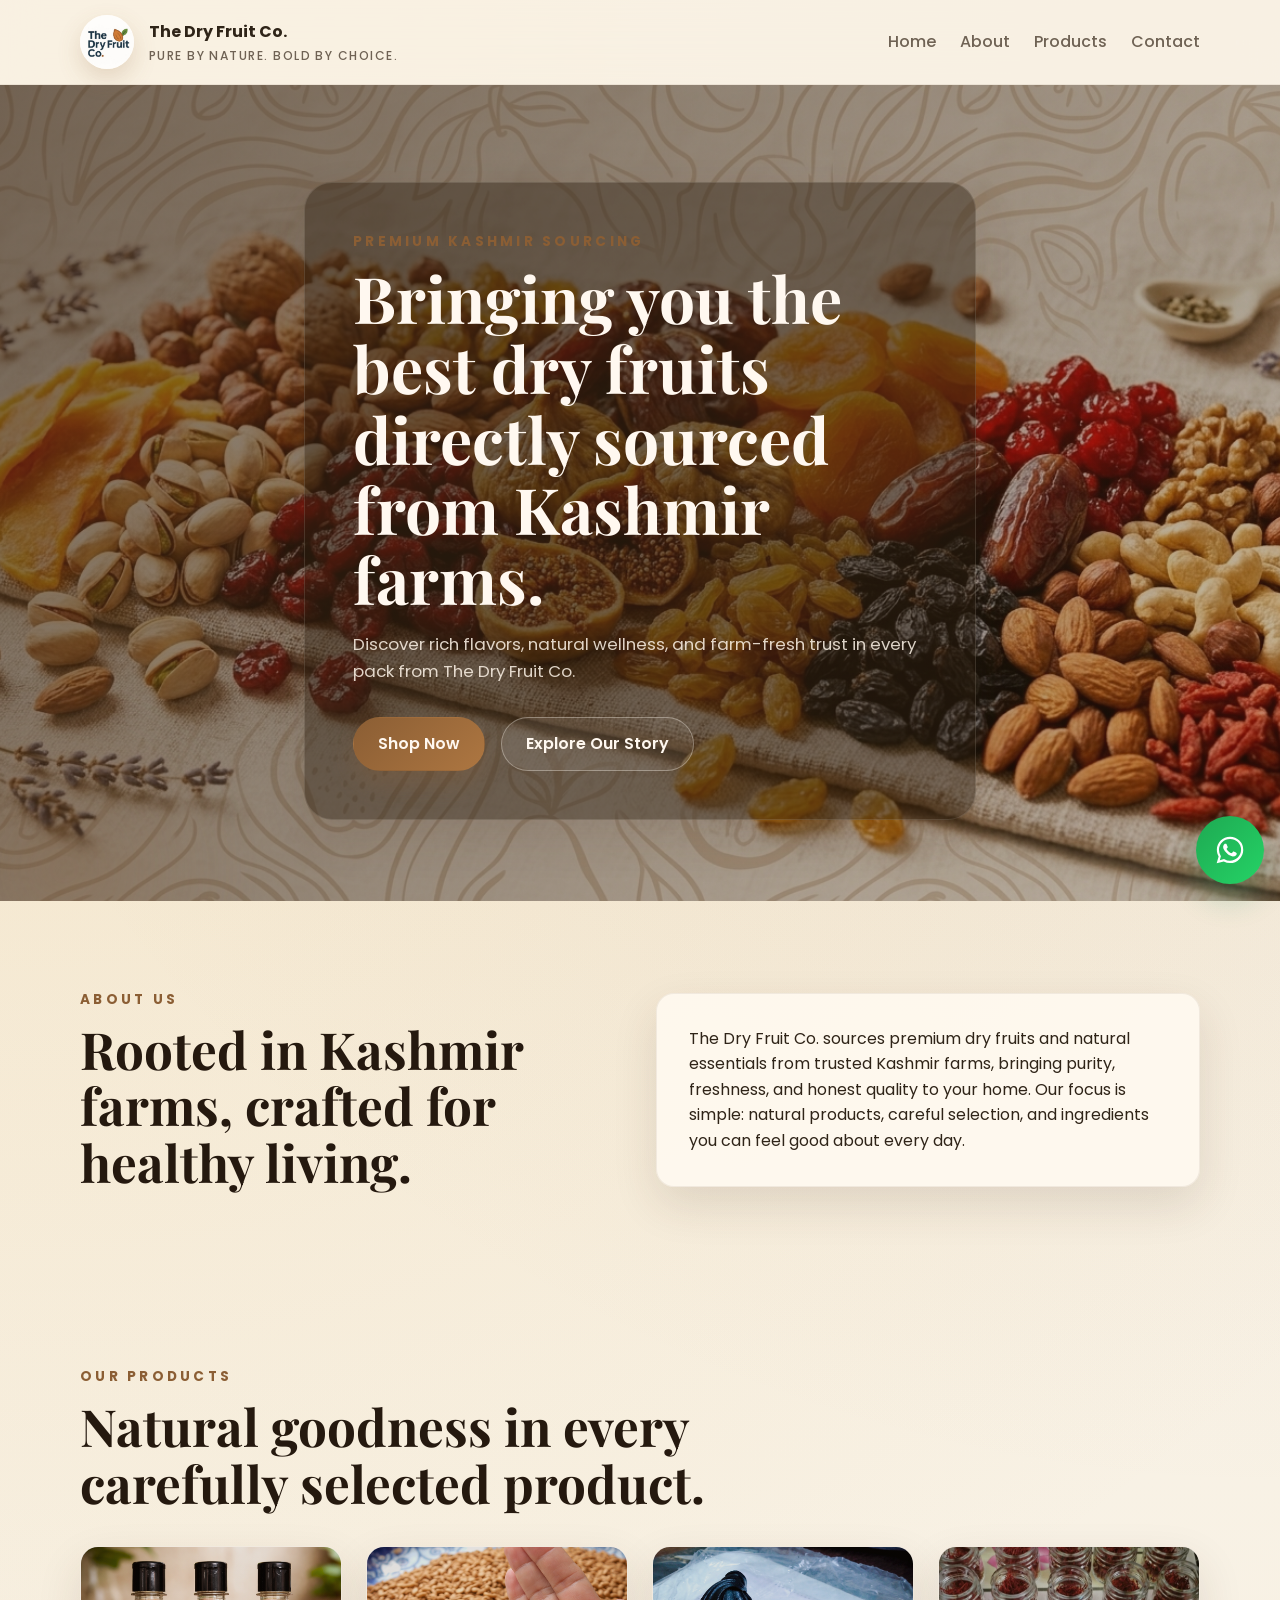
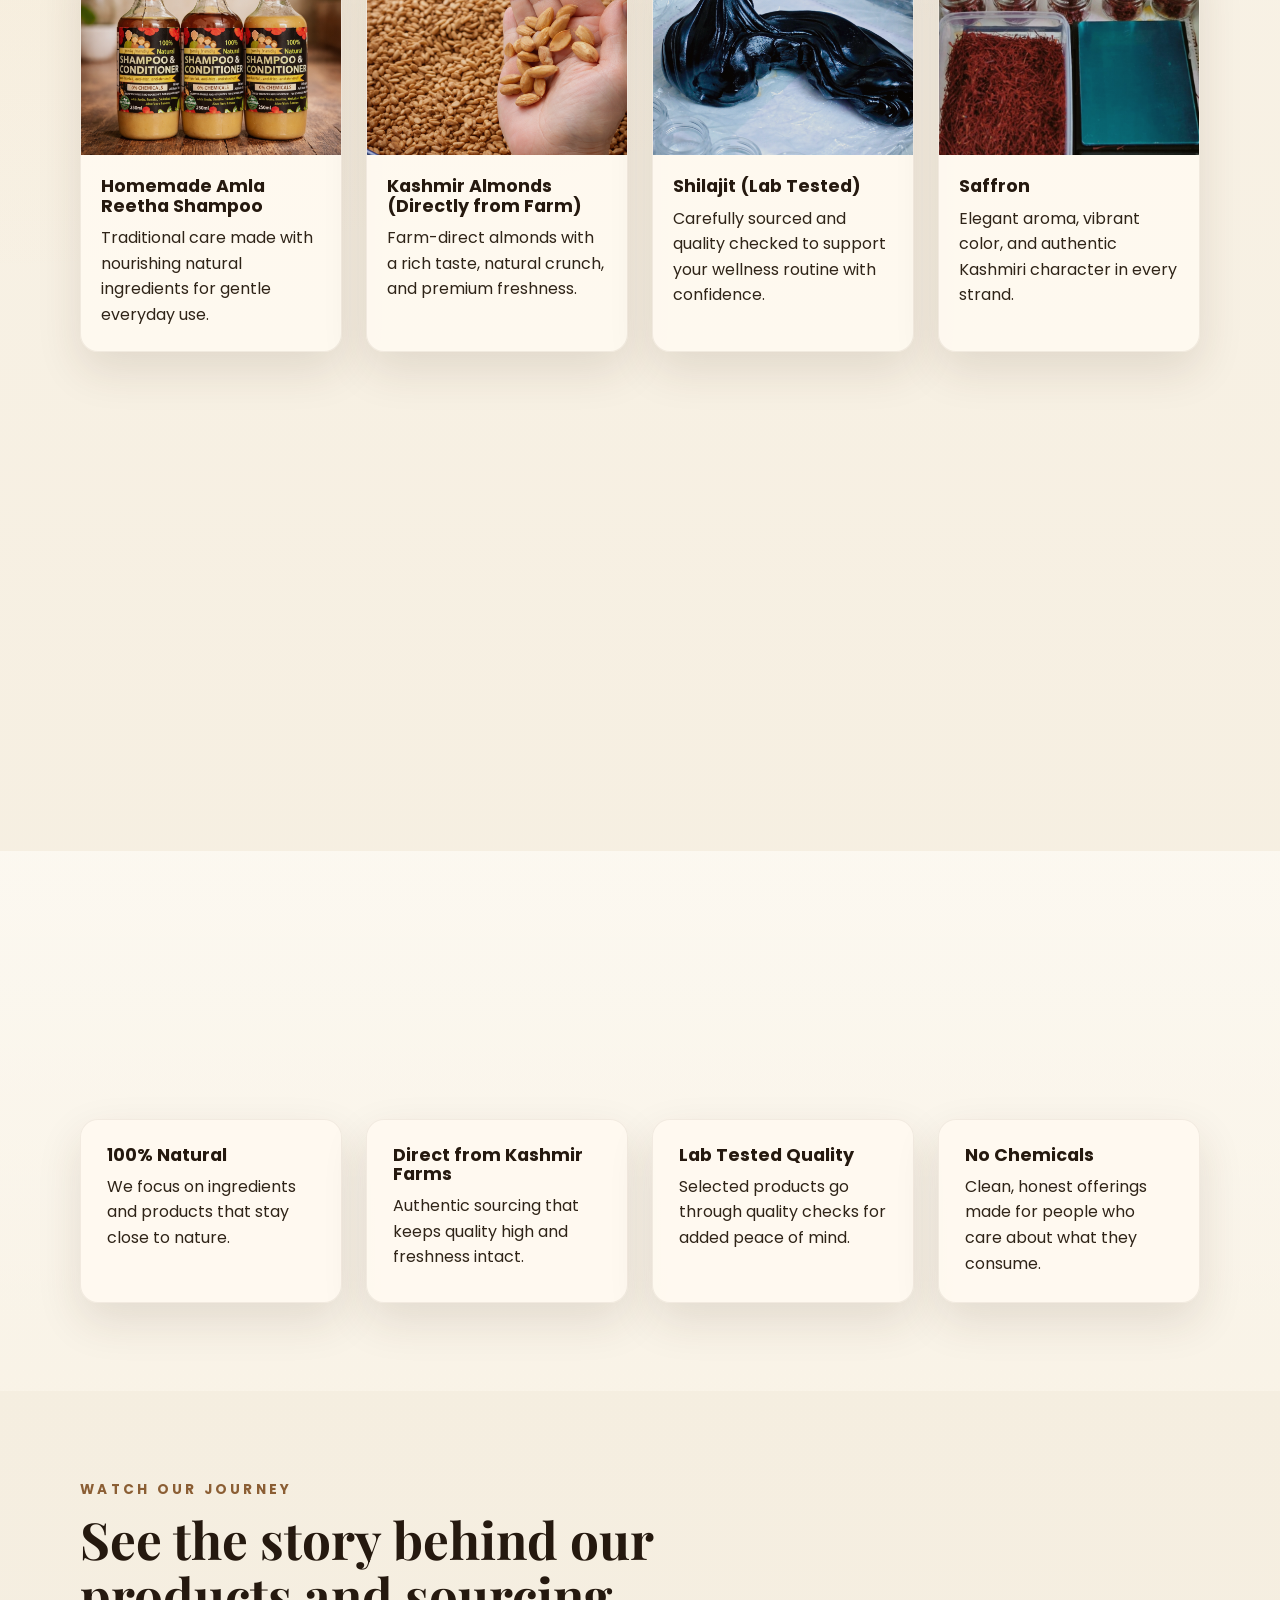
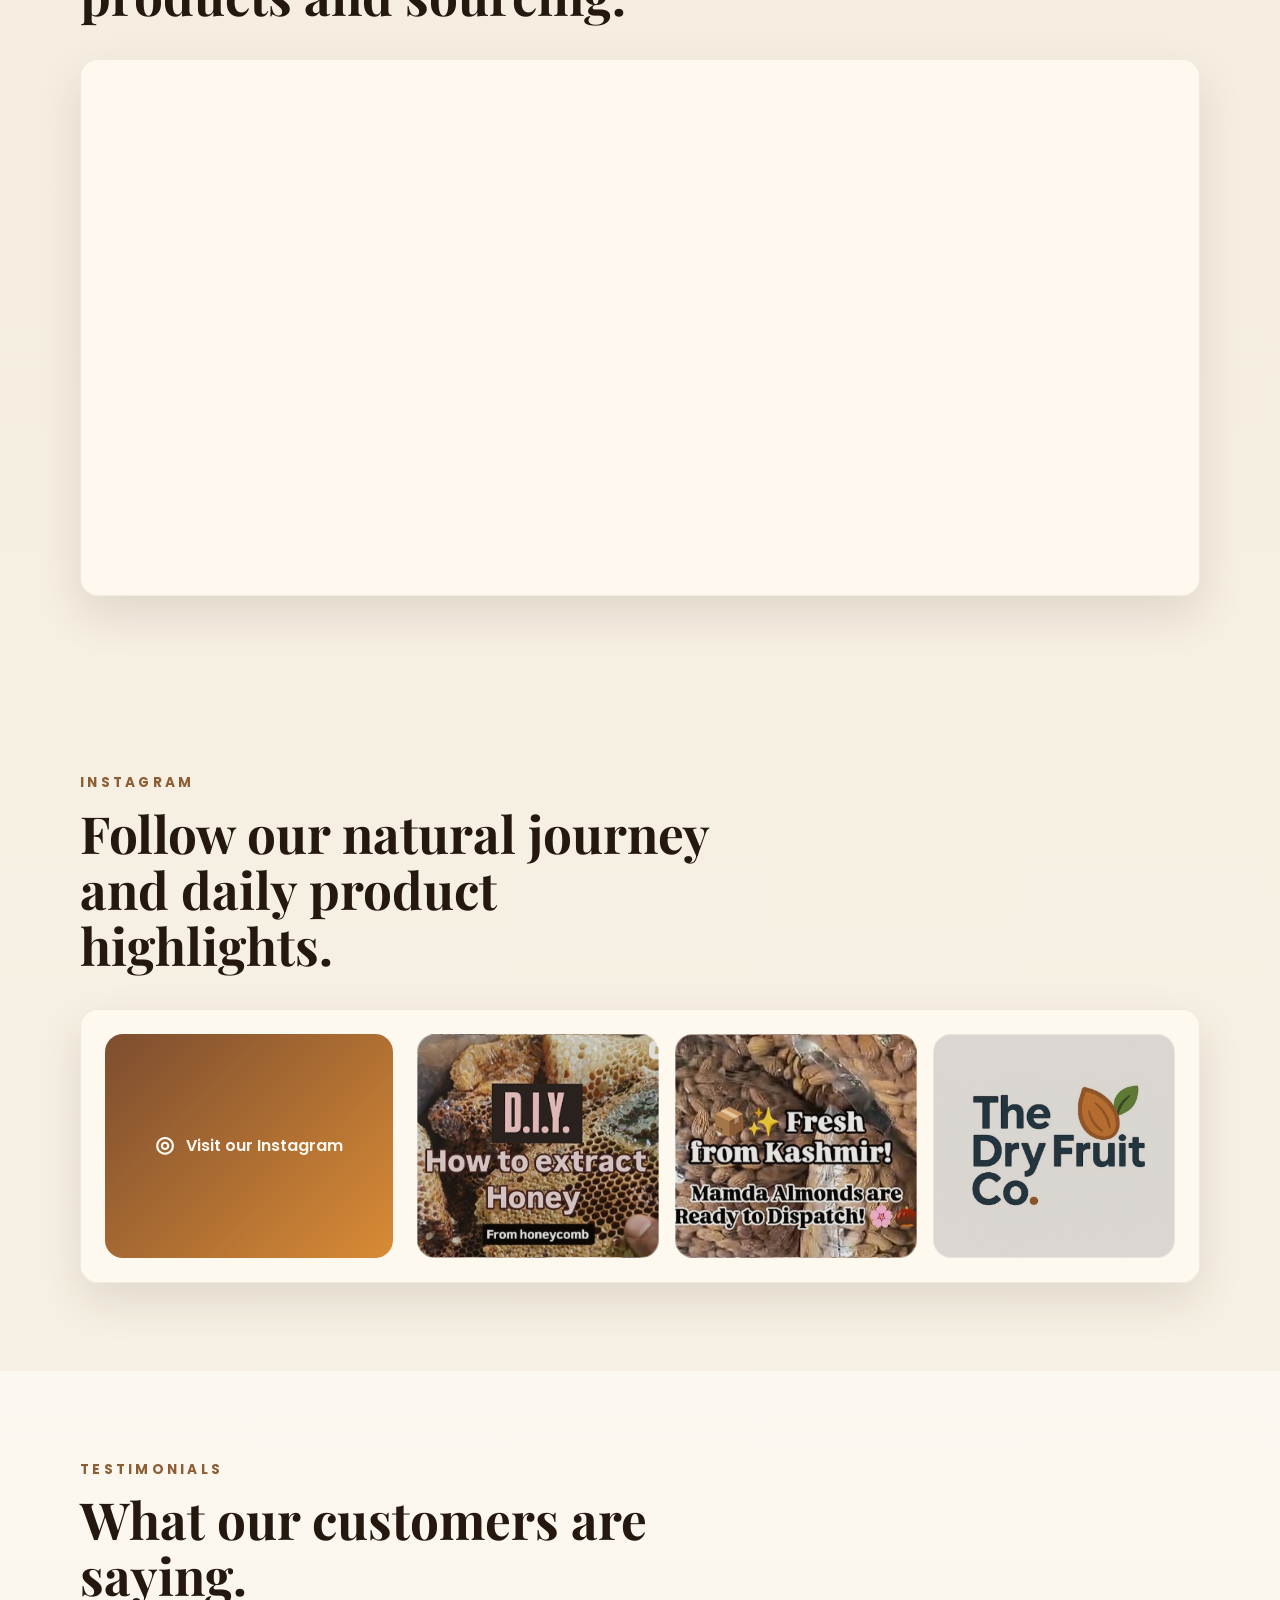
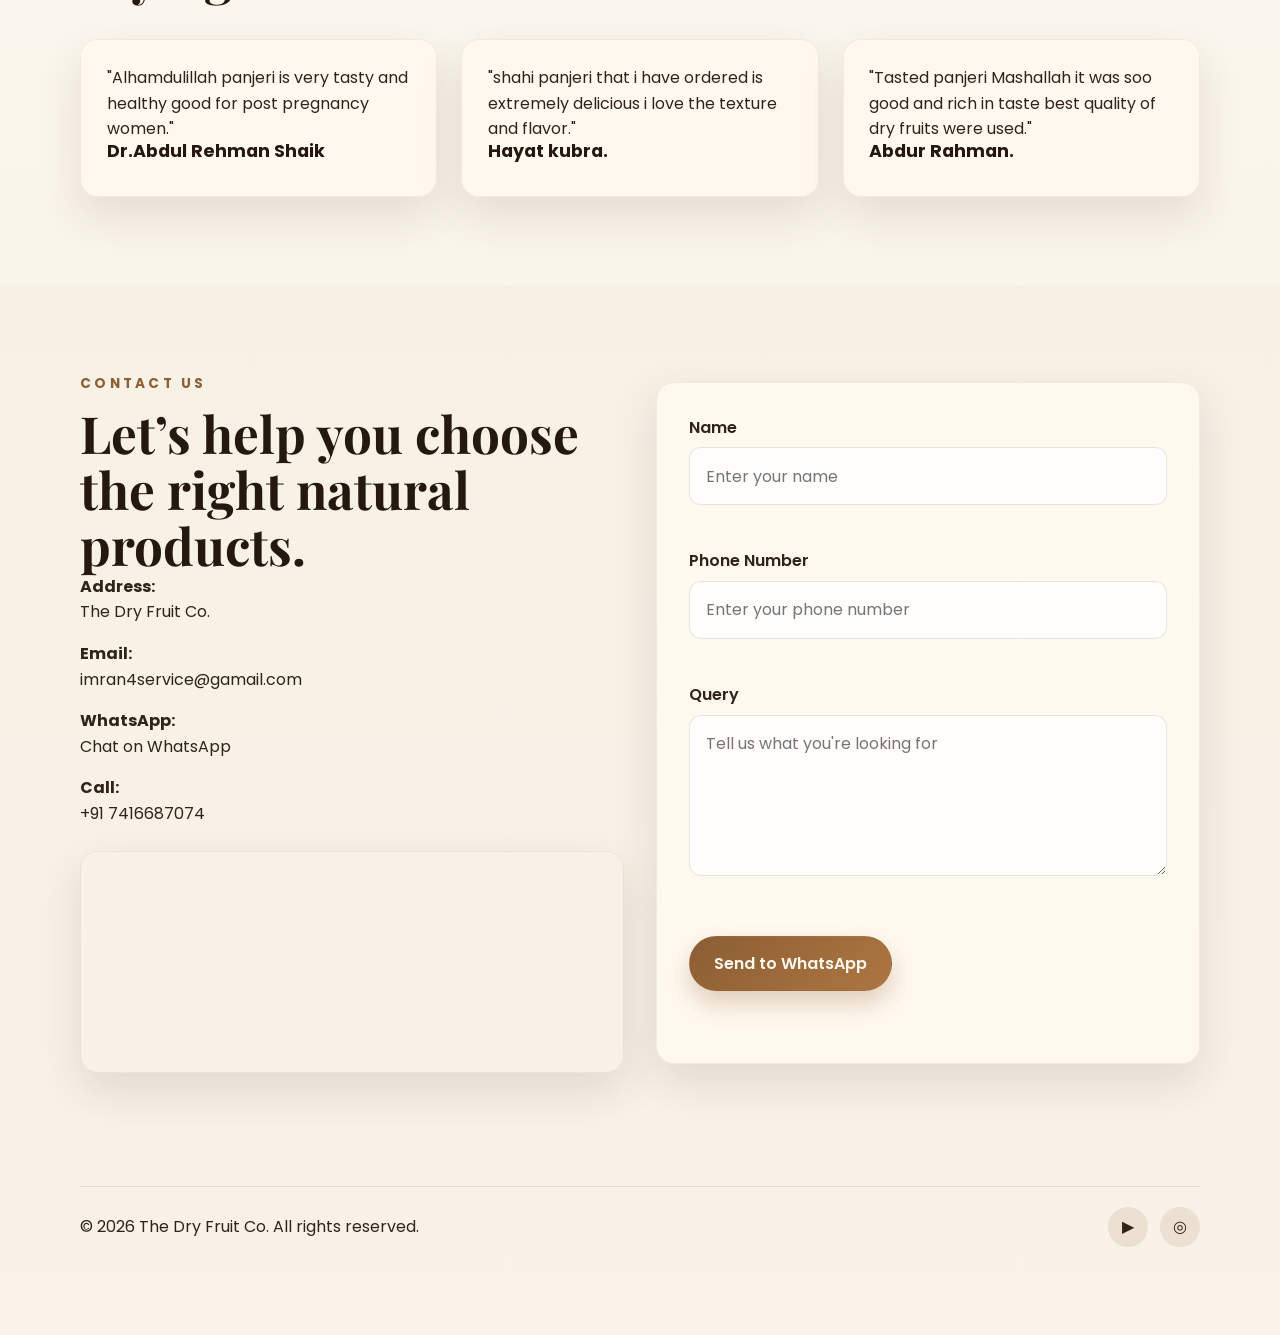
==== commit c2104018: "changing the text of tag line" ====
--- a/index.html
+++ b/index.html
@@ -43,7 +43,7 @@
         </span>
         <span class="logo-text-group">
           <span class="logo-text">The Dry Fruit Co.</span>
-          <span class="logo-subtext">Premium Kashmir Sourcing</span>
+          <span class="logo-subtext">Pure by Nature. Bold by Choice.</span>
         </span>
       </a>
 
@@ -340,4 +340,4 @@
   <script src="script.js"></script>
 </body>
 
-</html>+</html>
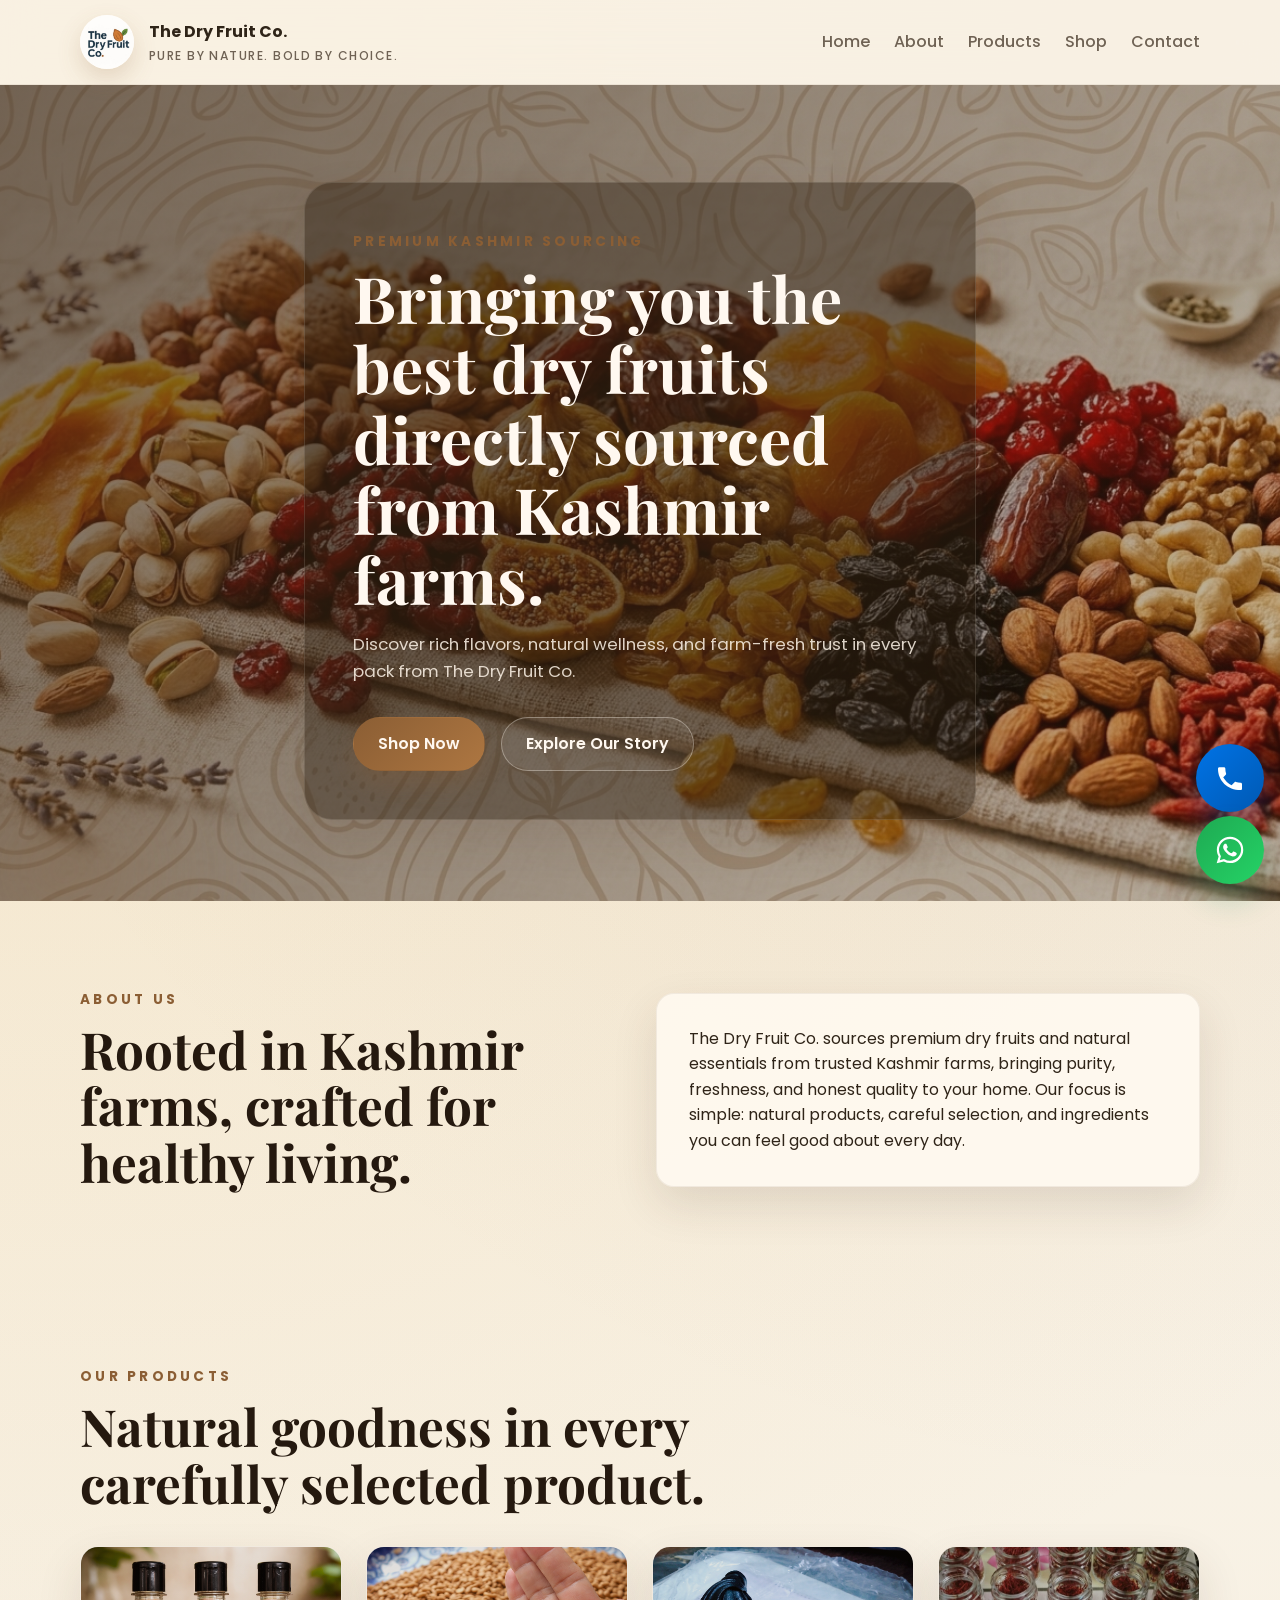
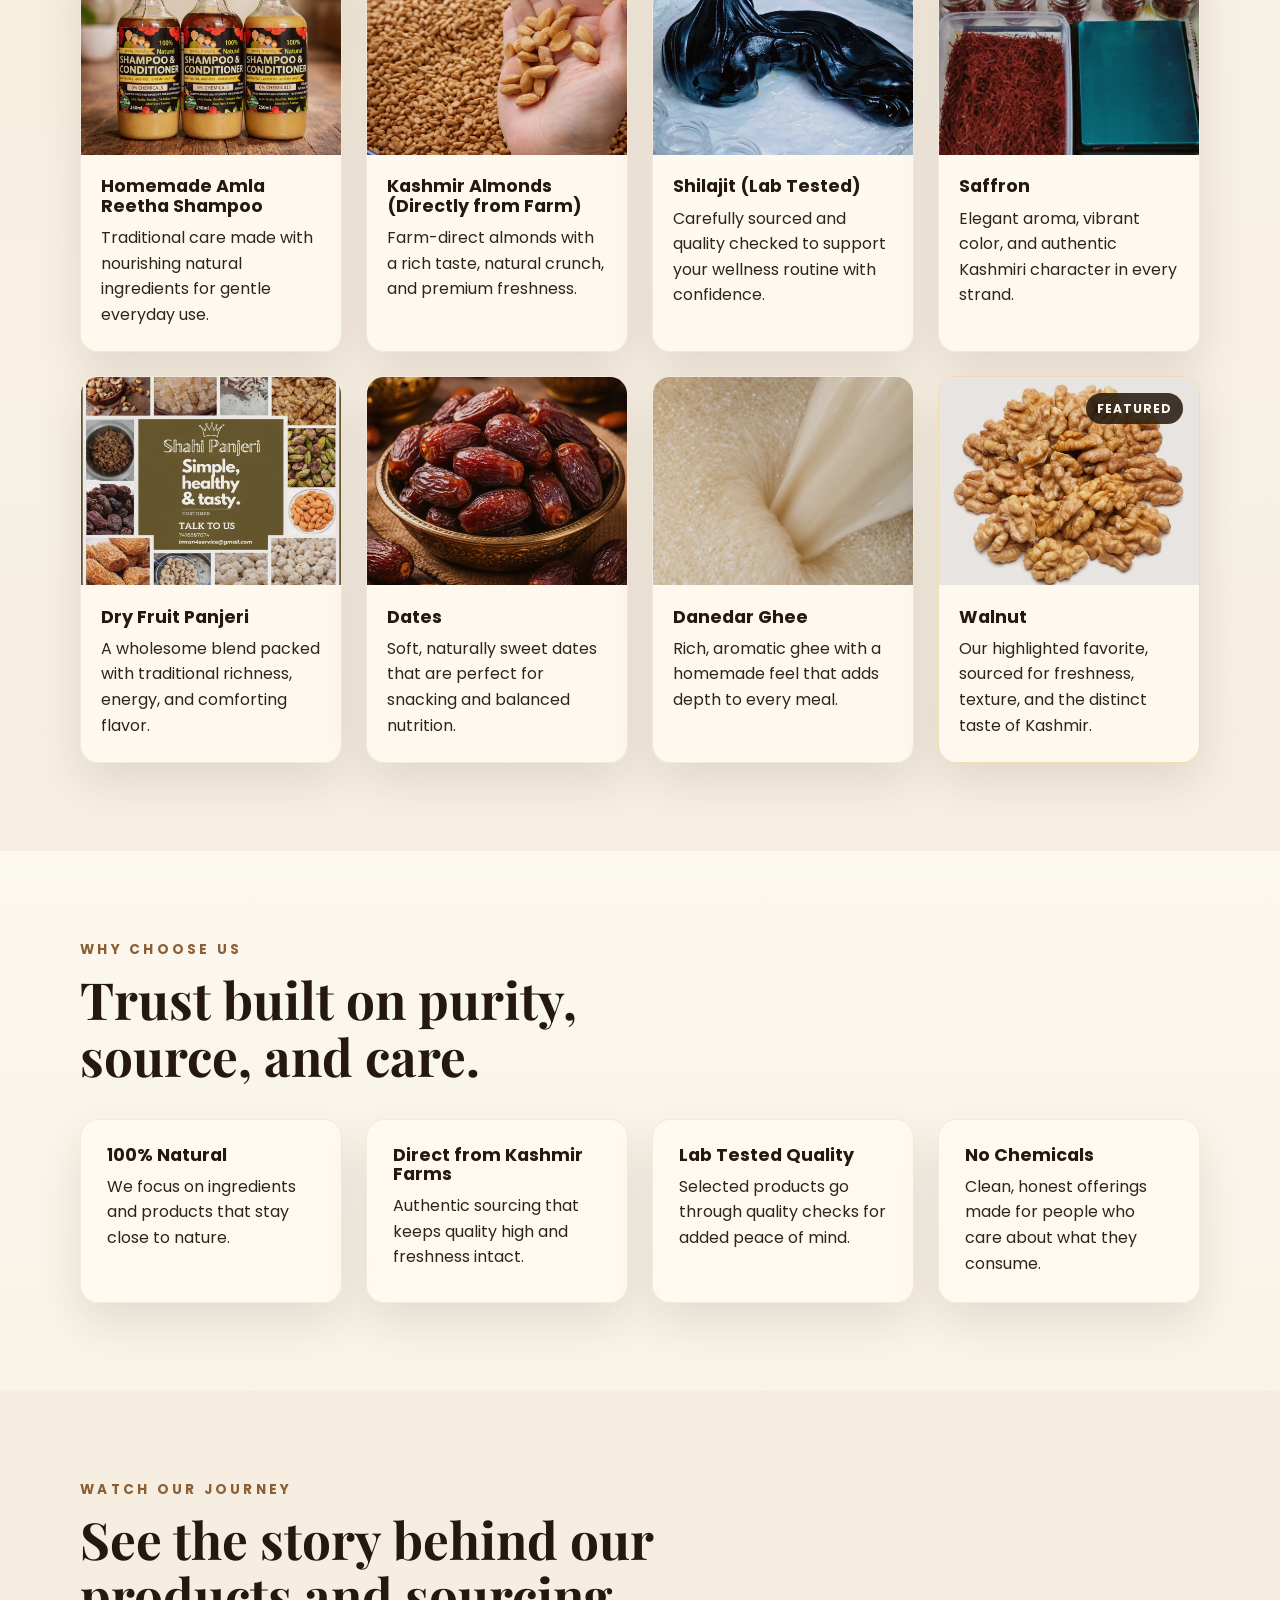
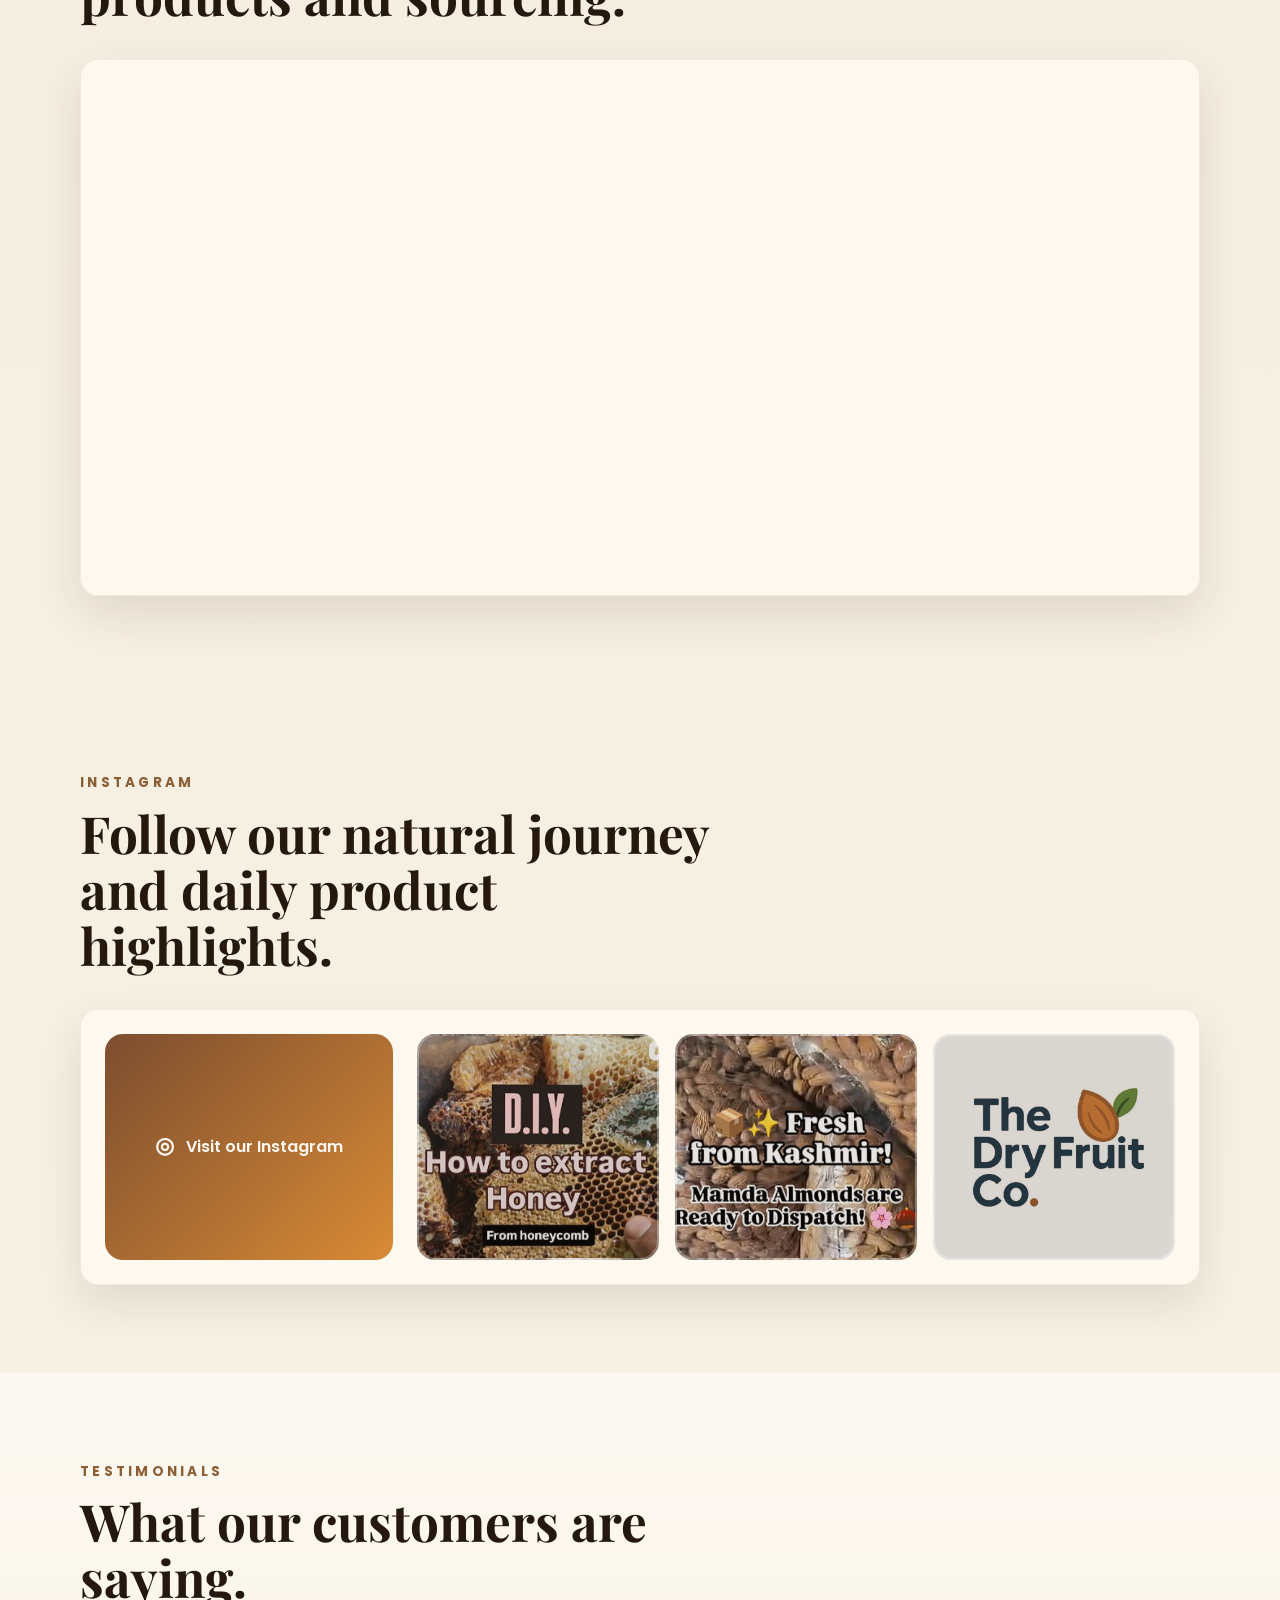
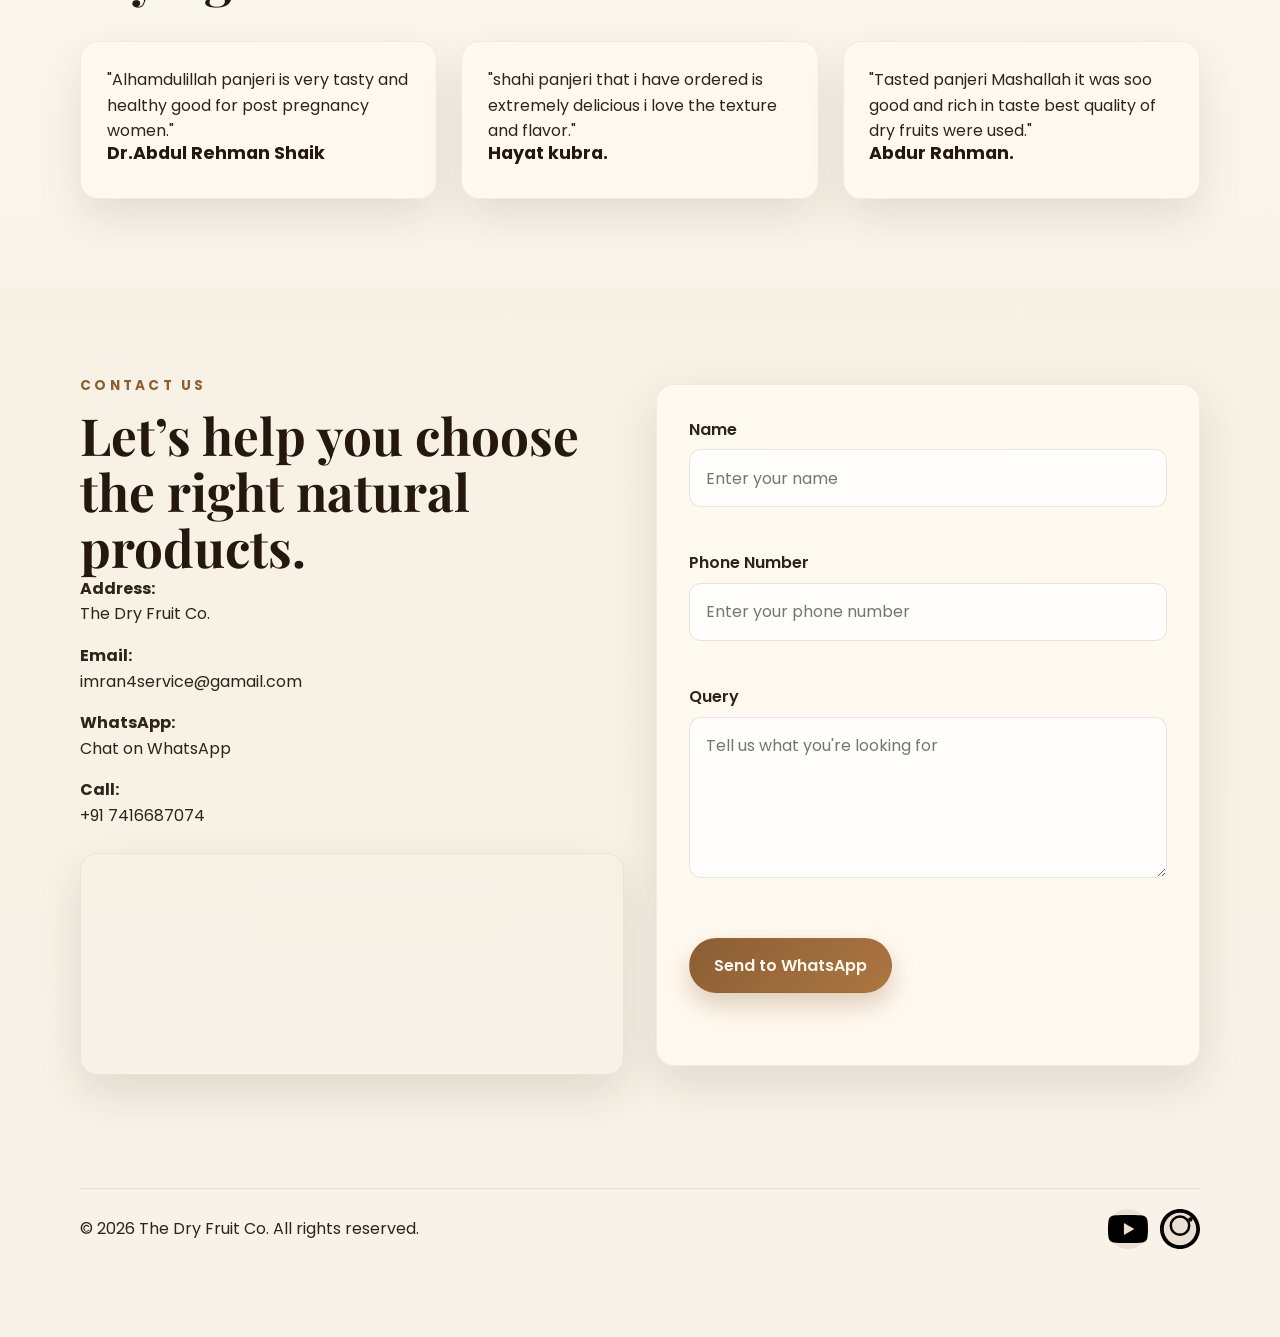
==== commit 417334a0: "Update index.html with shop link and Instagram gallery Added links to shop page and Instagram posts " ====
--- a/index.html
+++ b/index.html
@@ -1,4 +1,4 @@
-﻿<!DOCTYPE html>
+<!DOCTYPE html>
 <html lang="en">
 
 <head>
@@ -58,6 +58,7 @@
         <a href="#home">Home</a>
         <a href="#about">About</a>
         <a href="#products">Products</a>
+        <a href="shop.html">Shop</a>
         <a href="#contact">Contact</a>
       </nav>
     </div>
@@ -73,7 +74,7 @@
           Discover rich flavors, natural wellness, and farm-fresh trust in every pack from The Dry Fruit Co.
         </p>
         <div class="hero-actions">
-          <a href="#products" class="btn btn-primary">Shop Now</a>
+          <a href="shop.html" class="btn btn-primary">Shop Now</a>
           <a href="#about" class="btn btn-secondary">Explore Our Story</a>
         </div>
       </div>
@@ -231,9 +232,9 @@
             <span>Visit our Instagram</span>
           </a>
           <div class="instagram-gallery">
-            <div class="gallery-card gallery-one"></div>
-            <div class="gallery-card gallery-two"></div>
-            <div class="gallery-card gallery-three"></div>
+            <div class="gallery-card gallery-one"><a href="https://www.instagram.com/_thedryfruitco._?igsh=MTlzcW5waDBnbWU2Yw%3D%3D" target="_blank" rel="noreferrer" aria-label="View Instagram post 1"><div class="gallery-card gallery-one"></div></a></div>
+            <div class="gallery-card gallery-two"><a href="https://www.instagram.com/_thedryfruitco._?igsh=MTlzcW5waDBnbWU2Yw%3D%3D" target="_blank" rel="noreferrer" aria-label="View Instagram post 1"><div class="gallery-card gallery-two"></div></a></div>
+            <div class="gallery-card gallery-three"><a href="https://www.instagram.com/_thedryfruitco._?igsh=MTlzcW5waDBnbWU2Yw%3D%3D" target="_blank" rel="noreferrer" aria-label="View Instagram post 1"><div class="gallery-card gallery-three"></div></a></div>
           </div>
         </div>
       </div>
@@ -320,13 +321,30 @@
     <div class="container footer-wrap">
       <p>&copy; 2026 The Dry Fruit Co. All rights reserved.</p>
       <div class="footer-socials">
-        <a href="https://www.youtube.com/watch?v=Ehy8dP-orSQ" target="_blank" rel="noreferrer"
-          aria-label="YouTube">▶</a>
+        <a href="https://www.youtube.com/watch?v=Ehy8dP-orSQ" target="_blank" rel="noreferrer" aria-label="YouTube">
+          <svg viewBox="0 0 24 24" aria-hidden="true">
+            <path
+              d="M23.498 6.186a3.016 3.016 0 0 0-2.122-2.136C19.505 3.545 12 3.545 12 3.545s-7.505 0-9.377.505A3.017 3.017 0 0 0 .502 6.186C0 8.07 0 12 0 12s0 3.93.502 5.814a3.016 3.016 0 0 0 2.122 2.136c1.871.505 9.376.505 9.376.505s7.505 0 9.377-.505a3.015 3.015 0 0 0 2.122-2.136C24 15.93 24 12 24 12s0-3.93-.502-5.814zM9.545 15.568V8.432L15.818 12l-6.273 3.568z" />
+          </svg>
+        </a>
         <a href="https://www.instagram.com/_thedryfruitco._?igsh=MTlzcW5waDBnbWU2Yw%3D%3D" target="_blank"
-          rel="noreferrer" aria-label="Instagram">◎</a>
+          rel="noreferrer" aria-label="Instagram">
+          <svg viewBox="0 0 24 24" aria-hidden="true">
+            <path
+              d="M12 0C5.373 0 0 5.373 0 12s5.373 12 12 12 12-5.373 12-12S18.627 0 12 0zm0 2.25c5.385 0 9.75 4.365 9.75 9.75s-4.365 9.75-9.75 9.75S2.25 17.385 2.25 12 6.615 2.25 12 2.25zm0 1.5a6.25 6.25 0 1 0 0 12.5A6.25 6.25 0 0 0 12 3.75zm0 1.5a4.75 4.75 0 1 1 0 9.5 4.75 4.75 0 0 1 0-9.5zM18.25 5c.69 0 1.25.56 1.25 1.25s-.56 1.25-1.25 1.25-1.25-.56-1.25-1.25.56-1.25 1.25-1.25z" />
+          </svg>
+        </a>
       </div>
     </div>
   </footer>
+
+  <a class="call-button" href="tel:+917416687074" aria-label="Call us" title="Call us">
+   <svg viewBox="0 0 24 24" aria-hidden="true">
+    <path fill="currentColor"
+        d="M6.62 10.79a15.05 15.05 0 0 0 6.59 6.59l2.2-2.2c.27-.27.67-.36 1.02-.24 1.12.37 2.33.57 3.57.57.55 0 1 .45 1 1V20c0 .55-.45 1-1 1C10.07 21 3 13.93 3 5c0-.55.45-1 1-1h3.5c.55 0 1 .45 1 1 0 1.24.2 2.45.57 3.57.11.35.03.74-.25 1.02l-2.2 2.2z" />
+</svg>
+    <span>Call</span>
+  </a>
 
   <a class="whatsapp-button" href="https://wa.me/917416687074" target="_blank" rel="noreferrer"
     aria-label="Order on WhatsApp" title="Order on WhatsApp">
--- a/style.css
+++ b/style.css
@@ -186,6 +186,55 @@
   background: var(--text);
 }
 
+.search-container {
+  display: flex;
+  align-items: center;
+  gap: 0.5rem;
+  background: rgba(255, 248, 240, 0.6);
+  border: 1px solid rgba(97, 69, 38, 0.15);
+  border-radius: 999px;
+  padding: 0.4rem 0.8rem;
+}
+
+.search-input {
+  border: none;
+  background: transparent;
+  padding: 0.6rem 0.8rem;
+  font-family: inherit;
+  font-size: 0.95rem;
+  color: var(--text);
+  outline: none;
+  width: 150px;
+}
+
+.search-input::placeholder {
+  color: var(--muted);
+}
+
+.search-btn {
+  width: 2rem;
+  height: 2rem;
+  border: none;
+  background: transparent;
+  color: var(--primary);
+  cursor: pointer;
+  display: flex;
+  align-items: center;
+  justify-content: center;
+  border-radius: 50%;
+  transition: background-color 180ms ease;
+}
+
+.search-btn:hover,
+.search-btn:focus-visible {
+  background-color: rgba(139, 94, 52, 0.1);
+}
+
+.search-btn svg {
+  width: 1.2rem;
+  height: 1.2rem;
+}
+
 .hero {
   position: relative;
   min-height: calc(100vh - var(--header-height));
@@ -289,6 +338,18 @@
   color: #fff8f0;
   border-color: rgba(255, 248, 240, 0.34);
   background: rgba(255, 255, 255, 0.08);
+}
+
+.btn-whatsapp {
+  color: #fff;
+  background: #4a7dd4;
+  gap: 0.5rem;
+  font-size: 0.95rem;
+}
+
+.btn-whatsapp:hover,
+.btn-whatsapp:focus-visible {
+  background: #20ba5a;
 }
 
 .about-grid,
@@ -336,6 +397,14 @@
 
 .product-grid {
   grid-template-columns: repeat(4, minmax(0, 1fr));
+}
+
+.no-results-message {
+  grid-column: 1 / -1;
+  text-align: center;
+  padding: 3rem 2rem;
+  color: var(--muted);
+  font-size: 1.1rem;
 }
 
 .feature-grid {
@@ -606,6 +675,48 @@
   box-shadow: 0 16px 30px rgba(31, 143, 96, 0.24);
   font-weight: 600;
   transition: transform 180ms ease, box-shadow 180ms ease;
+}
+
+.call-button {
+  position: fixed;
+  right: 1rem;
+  bottom: 5.5rem;
+  z-index: 15;
+  width: 4.25rem;
+  height: 4.25rem;
+  display: inline-flex;
+  align-items: center;
+  justify-content: center;
+  border-radius: 50%;
+  color: #fff;
+  background: linear-gradient(135deg, #0073e6, #0059b3);
+  box-shadow: 0 16px 30px rgba(0, 73, 226, 0.24);
+  font-weight: 600;
+  transition: transform 180ms ease, box-shadow 180ms ease;
+}
+
+.call-button svg {
+  width: 2rem;
+  height: 2rem;
+  fill: currentColor;
+}
+
+.call-button span {
+  position: absolute;
+  width: 1px;
+  height: 1px;
+  padding: 0;
+  margin: -1px;
+  overflow: hidden;
+  clip: rect(0, 0, 0, 0);
+  white-space: nowrap;
+  border: 0;
+}
+
+.call-button:hover,
+.call-button:focus-visible {
+  transform: translateY(-2px) scale(1.03);
+  box-shadow: 0 20px 34px rgba(0, 73, 226, 0.3);
 }
 
 .whatsapp-button svg {
@@ -781,4 +892,16 @@
     left: auto;
     bottom: 1rem;
   }
-}
+
+  .search-container {
+    position: absolute;
+    top: calc(100% + 0.75rem);
+    right: 1rem;
+    left: 1rem;
+    width: auto;
+  }
+
+  .search-input {
+    width: 100%;
+  }
+}
